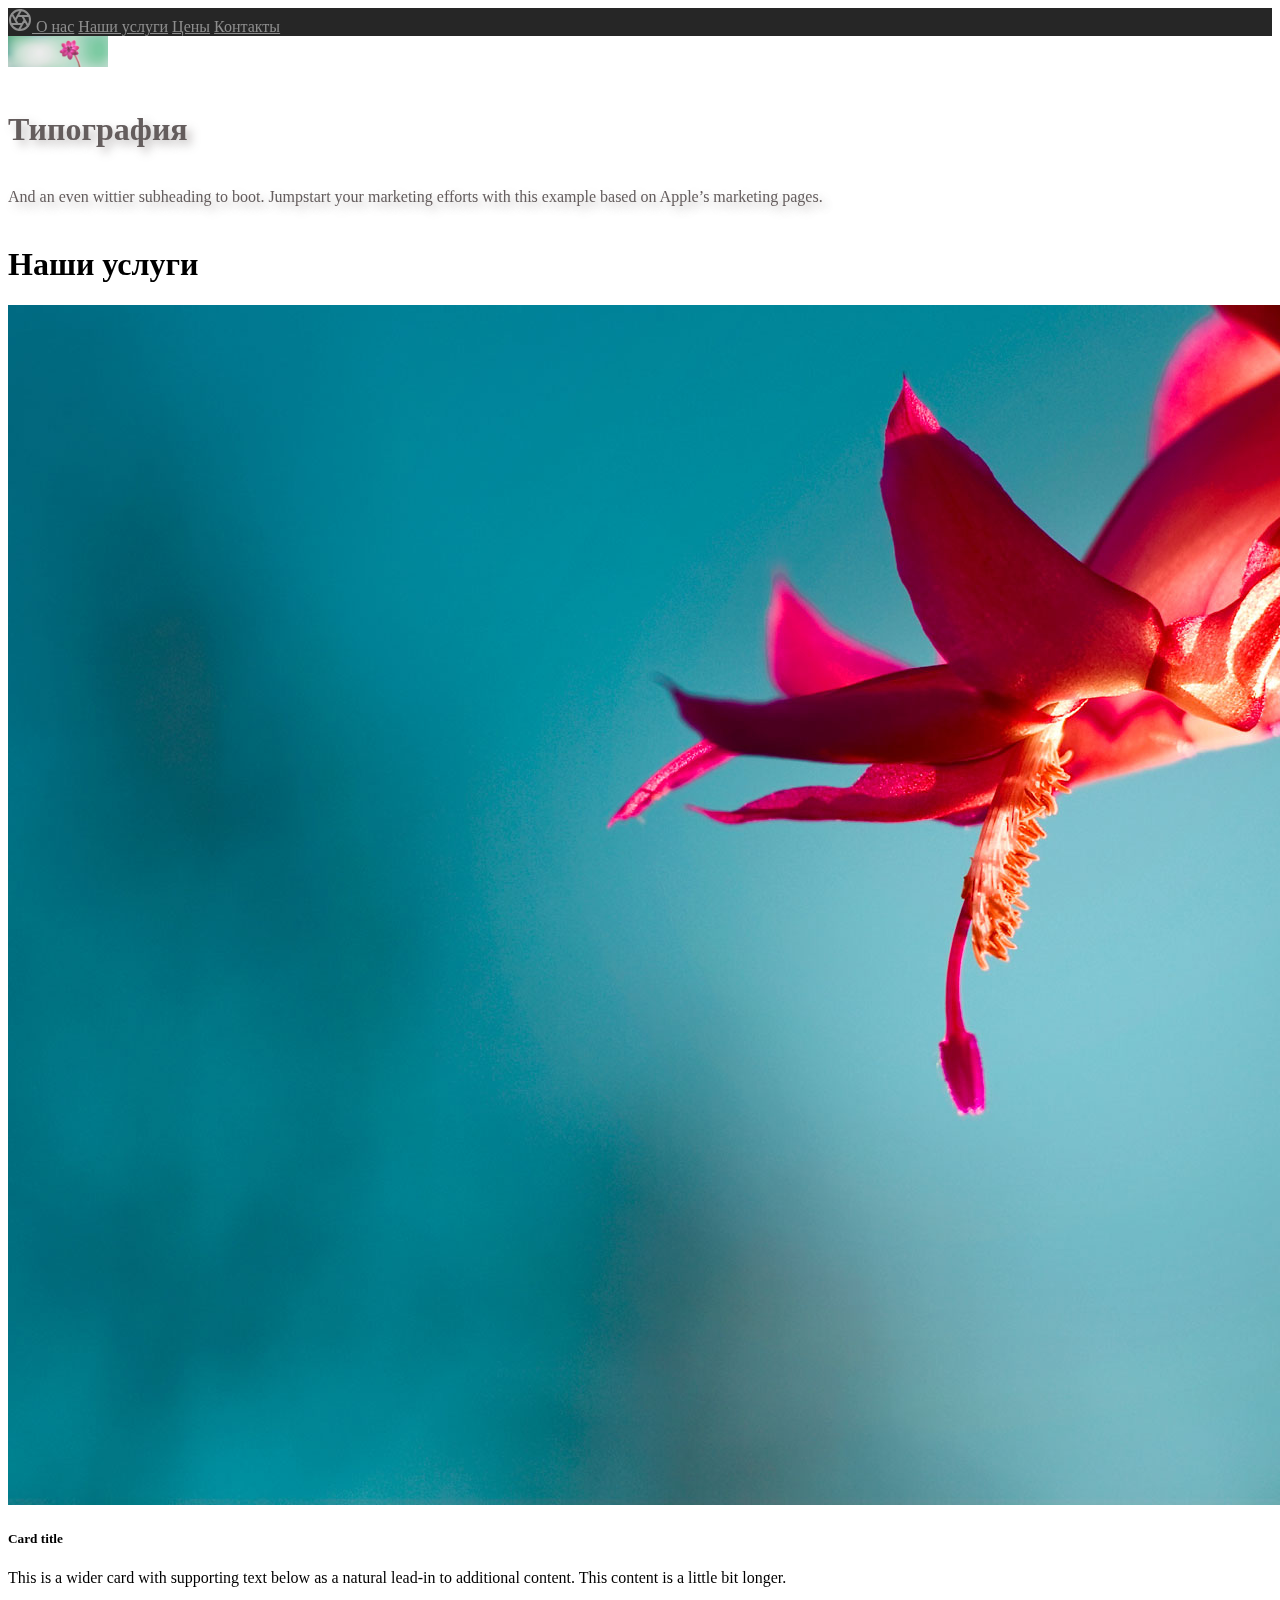
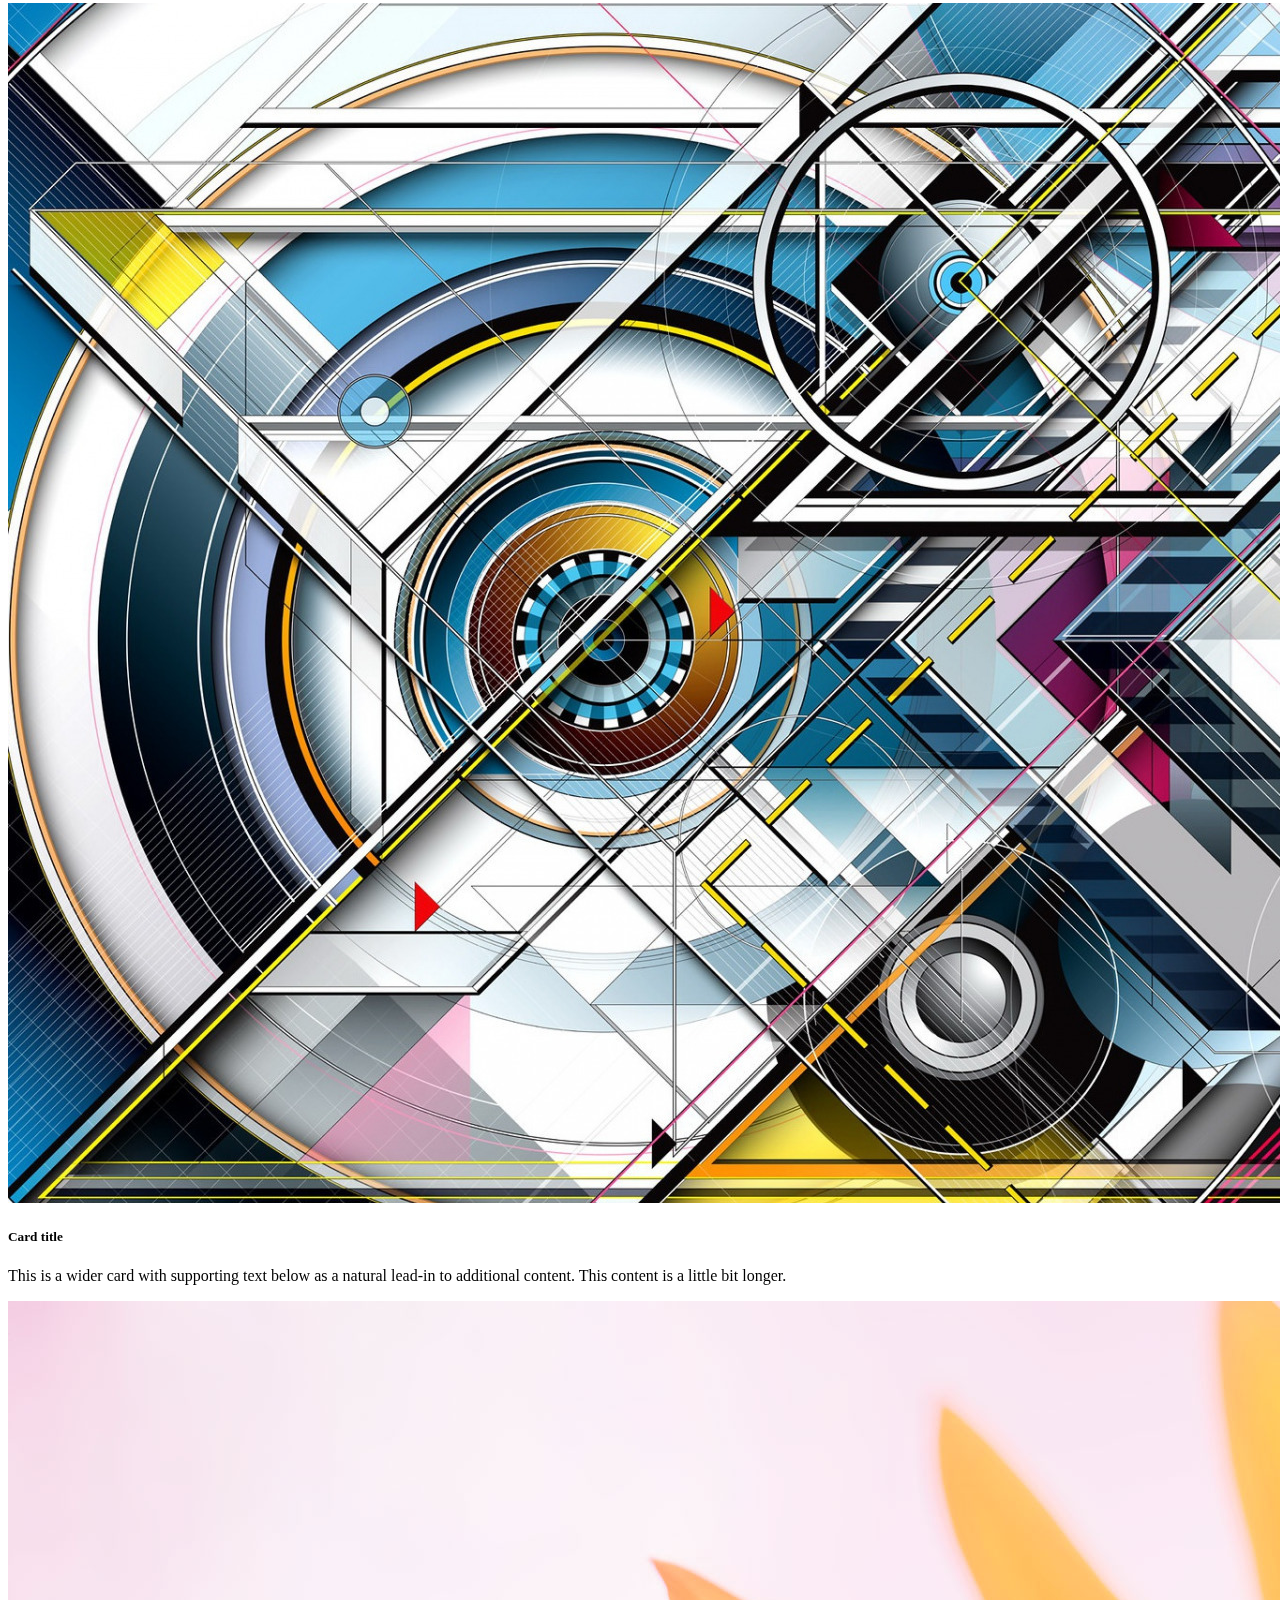
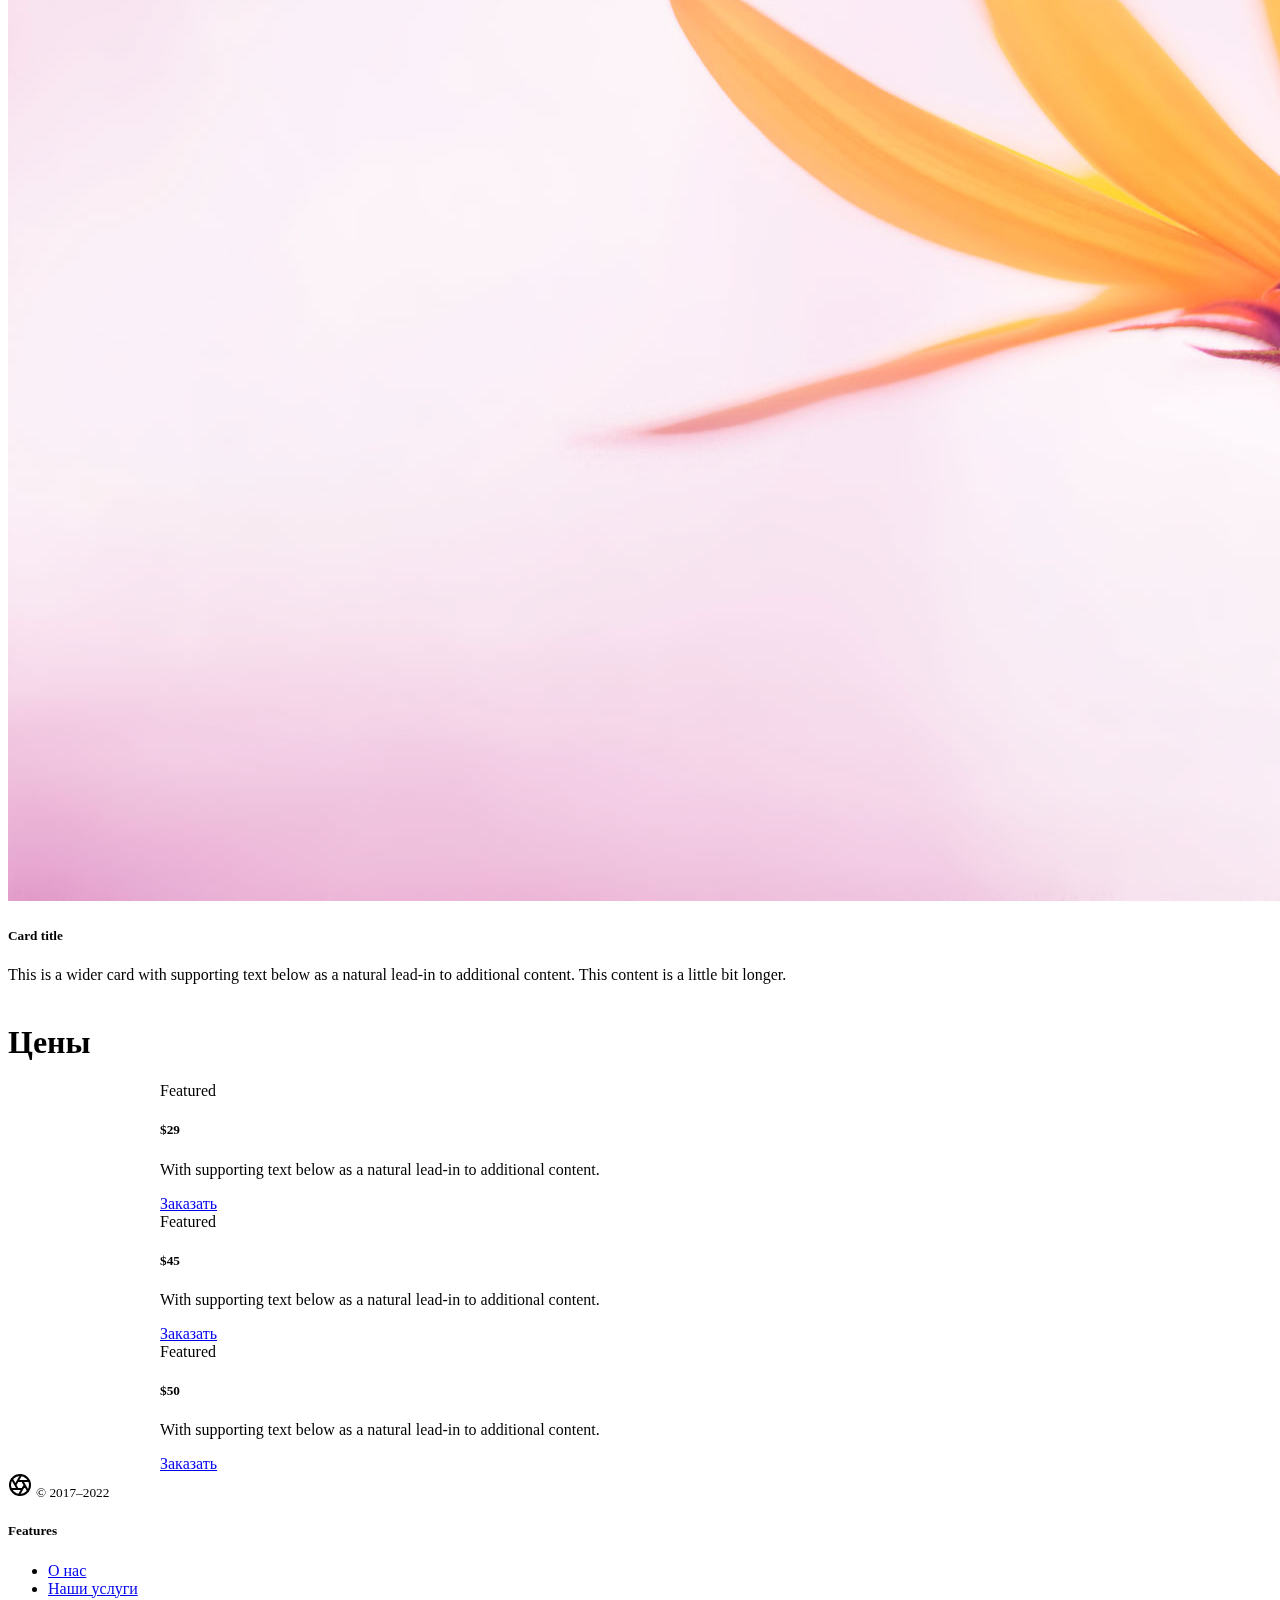
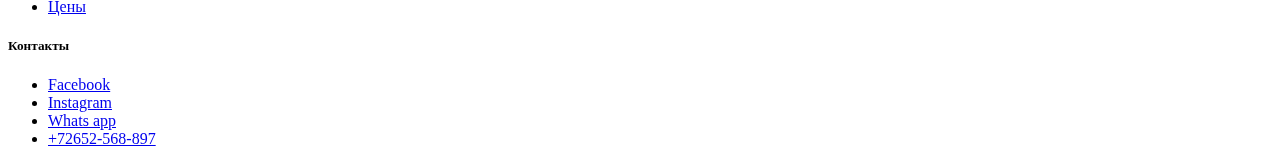
==== index.html @ 30055eaf "2" ====
<!doctype html>
<html lang="en">
  <head>
    <meta charset="utf-8">
    <meta name="viewport" content="width=device-width, initial-scale=1">
    <meta name="description" content="">
    <meta name="author" content="Mark Otto, Jacob Thornton, and Bootstrap contributors">
    <meta name="generator" content="Hugo 0.104.2">
    <title>Product example · Bootstrap v5.2</title>

    <link rel="canonical" href="https://getbootstrap.com/docs/5.2/examples/product/">
    <!-- CSS only -->
   <link href="https://cdn.jsdelivr.net/npm/bootstrap@5.2.2/dist/css/bootstrap.min.css" rel="stylesheet" integrity="sha384-Zenh87qX5JnK2Jl0vWa8Ck2rdkQ2Bzep5IDxbcnCeuOxjzrPF/et3URy9Bv1WTRi" crossorigin="anonymous">

    

    
  
     <link href="css/index.css" rel="stylesheet">

    <style>
      .bd-placeholder-img {
        font-size: 1.125rem;
        text-anchor: middle;
        -webkit-user-select: none;
        -moz-user-select: none;
        user-select: none;
      }

      @media (min-width: 768px) {
        .bd-placeholder-img-lg {
          font-size: 3.5rem;
        }
      }

      .b-example-divider {
        height: 3rem;
        background-color: rgba(0, 0, 0, .1);
        border: solid rgba(0, 0, 0, .15);
        border-width: 1px 0;
        box-shadow: inset 0 .5em 1.5em rgba(0, 0, 0, .1), inset 0 .125em .5em rgba(0, 0, 0, .15);
      }

      .b-example-vr {
        flex-shrink: 0;
        width: 1.5rem;
        height: 100vh;
      }

      .bi {
        vertical-align: -.125em;
        fill: currentColor;
      }

      .nav-scroller {
        position: relative;
        z-index: 2;
        height: 2.75rem;
        overflow-y: hidden;
      }

      .nav-scroller .nav {
        display: flex;
        flex-wrap: nowrap;
        padding-bottom: 1rem;
        margin-top: -1px;
        overflow-x: auto;
        text-align: center;
        white-space: nowrap;
        -webkit-overflow-scrolling: touch;
      }
    </style>


  </head>
  <body>
    
<header class="site-header sticky-top py-1">
  <nav class="container d-flex flex-column flex-md-row justify-content-between">
    <a class="py-2" href="#" aria-label="Product">
      <svg xmlns="http://www.w3.org/2000/svg" width="24" height="24" fill="none" stroke="currentColor" stroke-linecap="round" stroke-linejoin="round" stroke-width="2" class="d-block mx-auto" role="img" viewBox="0 0 24 24"><title>Product</title><circle cx="12" cy="12" r="10"/><path d="M14.31 8l5.74 9.94M9.69 8h11.48M7.38 12l5.74-9.94M9.69 16L3.95 6.06M14.31 16H2.83m13.79-4l-5.74 9.94"/></svg>
    </a>
    <a class="py-2 d-none d-md-inline-block" href="#">О нас</a>
    <a class="py-2 d-none d-md-inline-block" href="#">Наши услуги</a>
    <a class="py-2 d-none d-md-inline-block" href="#">Цены</a>
    <a class="py-2 d-none d-md-inline-block" href="#">Контакты</a>
  </nav>
</header>


<main >

  <div class="card text-bg-dark">
    <img src="img-main/img9.jpg" class="card-img" width="100"  alt="...">
    <div class="card-img-overlay">
      <h1 class="text-center display-2 fw-normal">Типография</h1>
      <p class=" text-center lead fw-normal">And an even wittier subheading to boot. Jumpstart your marketing efforts with this example based on Apple’s marketing pages.</p>
      
    </div>
  </div>

  <div class="album py-5">
     <div class="pricing-header p-0 pb-md-1 mx-auto text-center">
       <h1 class="display-4 fw-normal">Наши услуги</h1>
      </div>
   </div>

    <div class="container">

      <div class="row row-cols-1 row-cols-sm-2 row-cols-md-3 g-3">
       
        <div class="col">
          <div class="card shadow-sm">
            <div class="card">
              <img src="img-main/img7.jpg" class="card-img-top" alt="...">
              <div class="card-body">
                <h5 class="card-title">Card title</h5>
                <p class="card-text">This is a wider card with supporting text below as a natural lead-in to additional content. This content is a little bit longer.</p>
               
              </div>
            </div>
          </div>
        </div>

        <div class="col">
          <div class="card shadow-sm">
            <div class="card">
              <img src="img-main/img10.jpg" class="card-img-top" alt="...">
              <div class="card-body">
                <h5 class="card-title">Card title</h5>
                <p class="card-text">This is a wider card with supporting text below as a natural lead-in to additional content. This content is a little bit longer.</p>
              </div>
            </div>
          </div>
        </div>

        <div class="col">
          <div class="card shadow-sm">
            <div class="card">
              <img src="img-main/img8.jpg" class="card-img-top" alt="...">
              <div class="card-body">
                <h5 class="card-title">Card title</h5>
                <p class="card-text">This is a wider card with supporting text below as a natural lead-in to additional content. This content is a little bit longer.</p>
           
              </div>
            </div>
          </div>
        </div>
      </div>
    </div>

    <div class="pricing-header p-0 pb-md-5 mx-auto text-center">
      <h1 class="display-4 fw-normal">Цены</h1>
    </div>
  
  <div class="pricing">
     <div class="row row-cols-1 row-cols-sm-2 row-cols-md-3 g-3">
       
        <div class="col">
          <div class="card shadow-sm">

            <div class="card">
              <div class="card-header">
                Featured
              </div>
              <div class="card-body">
                <h5 class="card-title">$29</h5>
                <p class="card-text">With supporting text below as a natural lead-in to additional content.</p>
                <a href="#" class="btn btn-primary">Заказать</a>
              </div>
            </div>

          </div>
        </div>

        <div class="col">
          <div class="card shadow-sm">

            <div class="card">
              <div class="card-header">
                Featured
              </div>
              <div class="card-body">
                <h5 class="card-title">$45</h5>
                <p class="card-text">With supporting text below as a natural lead-in to additional content.</p>
                <a href="#" class="btn btn-primary">Заказать</a>
              </div>
            </div>
          </div>
        </div>

        <div class="col">
          <div class="card shadow-sm">
           <div class="card">
              <div class="card-header">
                Featured
              </div>
              <div class="card-body">
                <h5 class="card-title">$50</h5>
                <p class="card-text">With supporting text below as a natural lead-in to additional content.</p>
                <a href="#" class="btn btn-primary">Заказать</a>
              </div>
            </div>
          </div>
        </div>
    
    
    
    
    
    
    
    
    
      </div>
    </div>

  </div>

 
</main>
<footer class="container py-5 ">
  <div class="row">
    <div class="col-12 col-md">
      <svg xmlns="http://www.w3.org/2000/svg" width="24" height="24" fill="none" stroke="currentColor" stroke-linecap="round" stroke-linejoin="round" stroke-width="2" class="d-block mb-2" role="img" viewBox="0 0 24 24"><title>Product</title><circle cx="12" cy="12" r="10"/><path d="M14.31 8l5.74 9.94M9.69 8h11.48M7.38 12l5.74-9.94M9.69 16L3.95 6.06M14.31 16H2.83m13.79-4l-5.74 9.94"/></svg>
      <small class="d-block mb-3 text-muted">&copy; 2017–2022</small>
    </div>
    <div class="col-6 col-md">
      <h5>Features</h5>
      <ul class="list-unstyled text-small">
        <li><a class="link-secondary" href="#">О нас</a></li>
        <li><a class="link-secondary" href="#">Наши услуги</a></li>
        <li><a class="link-secondary" href="#">Цены</a></li>
       
        
    </div>
    <div class="col-6 col-md">
      <h5>Контакты</h5>
      <ul class="list-unstyled text-small">
        <li><a class="link-secondary" href="#">Facebook</a></li>
        <li><a class="link-secondary" href="#">Instagram</a></li>
        <li><a class="link-secondary" href="#">Whats app</a></li>
        <li><a class="link-secondary" href="#">+72652-568-897</a></li>
      </ul>
    </div>
    
   
  </div>
</footer>


    <script src="../assets/dist/js/bootstrap.bundle.min.js"></script>

      
  </body>
</html>
---- css/index.css ----
.container {
  max-width: 960px;
}

.pricing {
  max-width: 960px;
  margin: 0 auto;
}


/*
 * Custom translucent site header
 */

.site-header {
  background-color: rgba(0, 0, 0, .85);
  -webkit-backdrop-filter: saturate(180%) blur(20px);
  backdrop-filter: saturate(180%) blur(20px);
}
.site-header a {
  color: #8e8e8e;
  transition: color .15s ease-in-out;
}
.site-header a:hover {
  color: #fff;
  text-decoration: none;
}

.text-center {
  margin-top: 40px;
}

.card-img-overlay{
text-shadow: 5px 5px 10px rgba(100, 93, 93, 0.4);
color: #645d5d;
}


.flex-equal > * {
  flex: 1;
}
@media (min-width: 768px) {
  .flex-md-equal > * {
    flex: 1;
  }

}
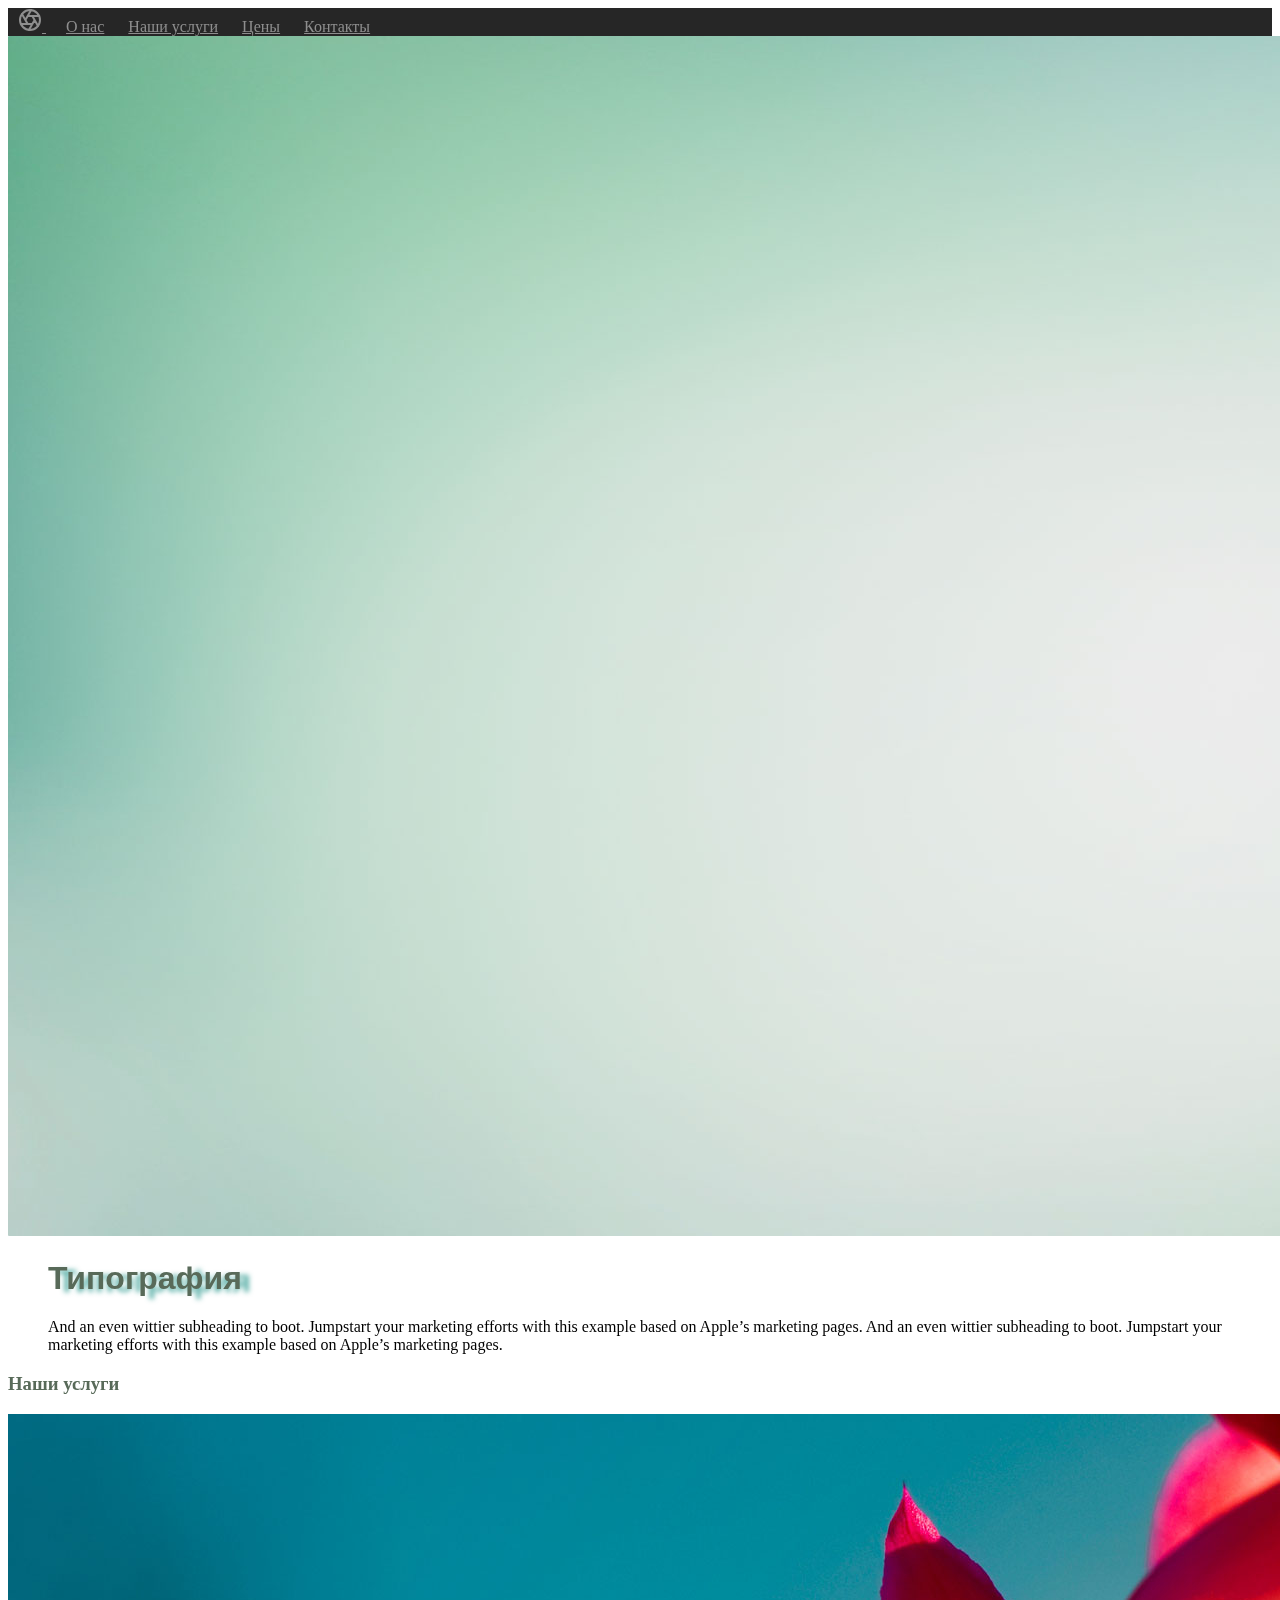
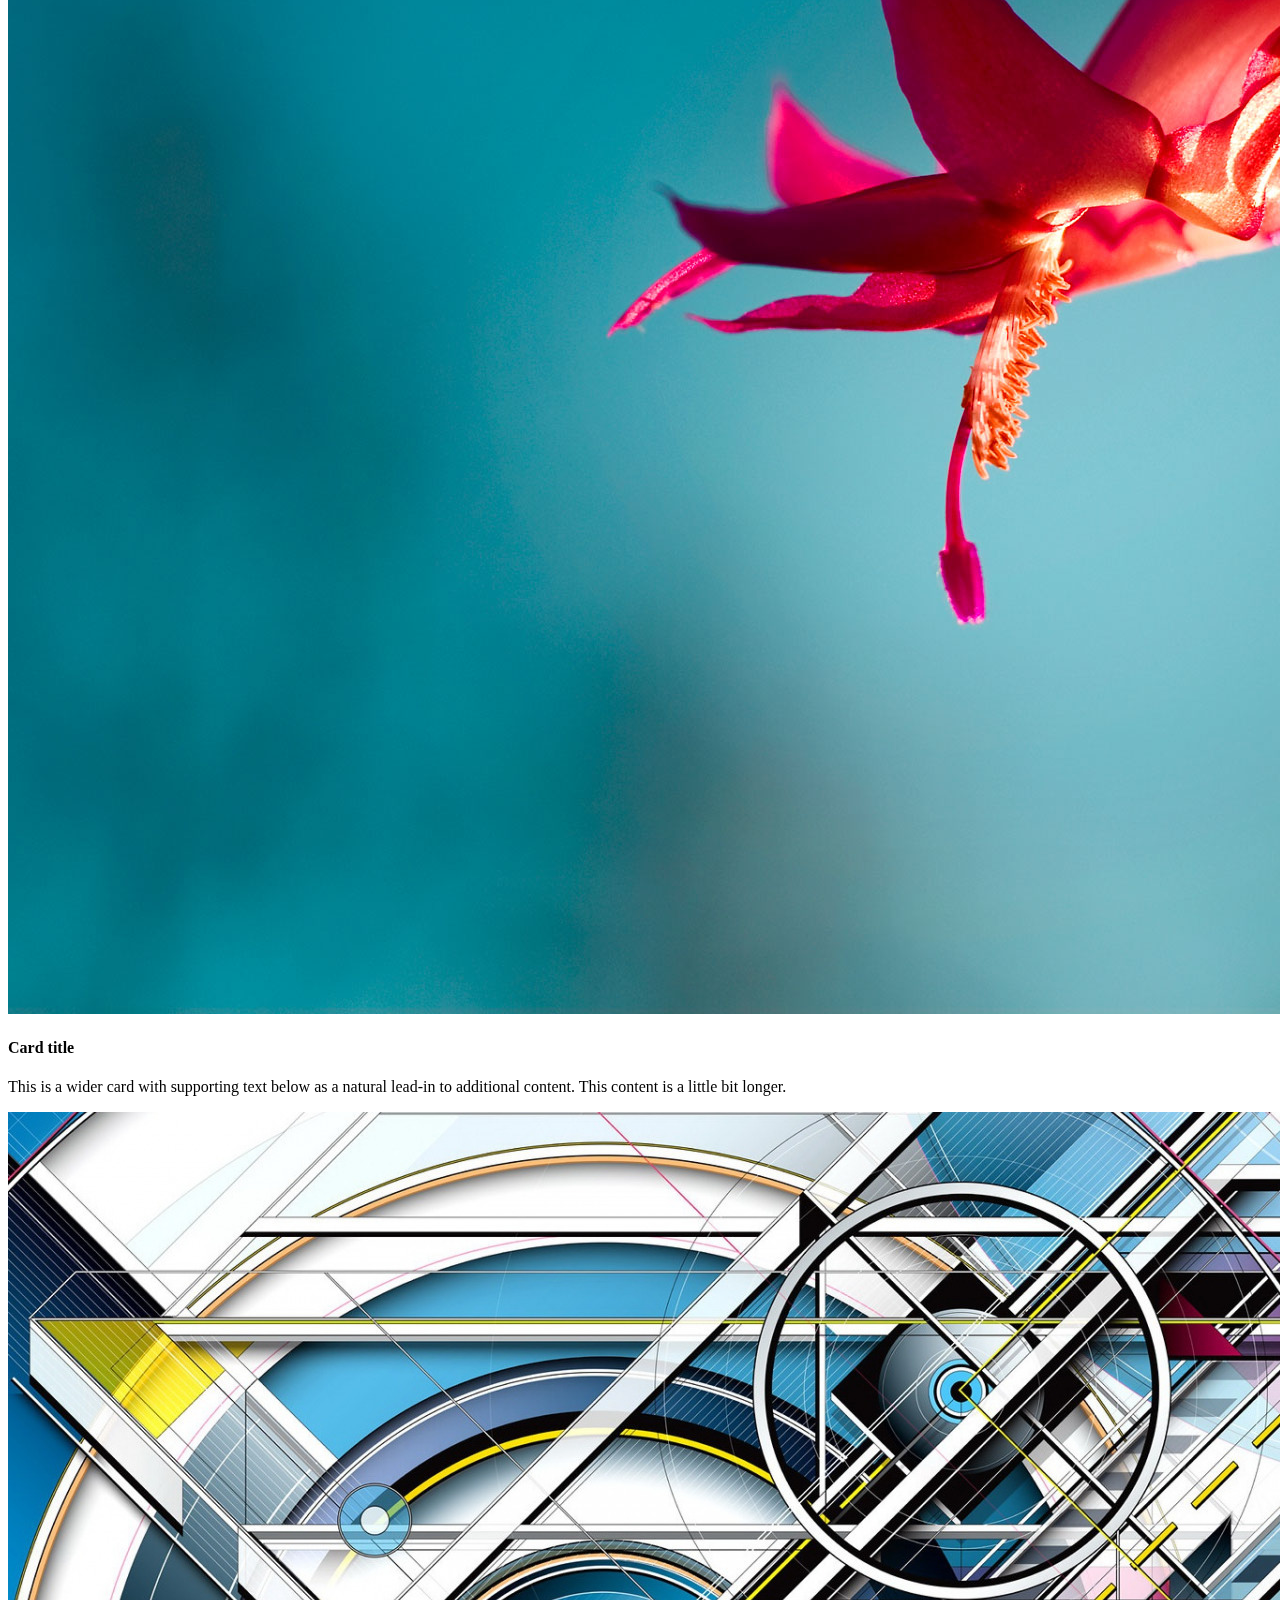
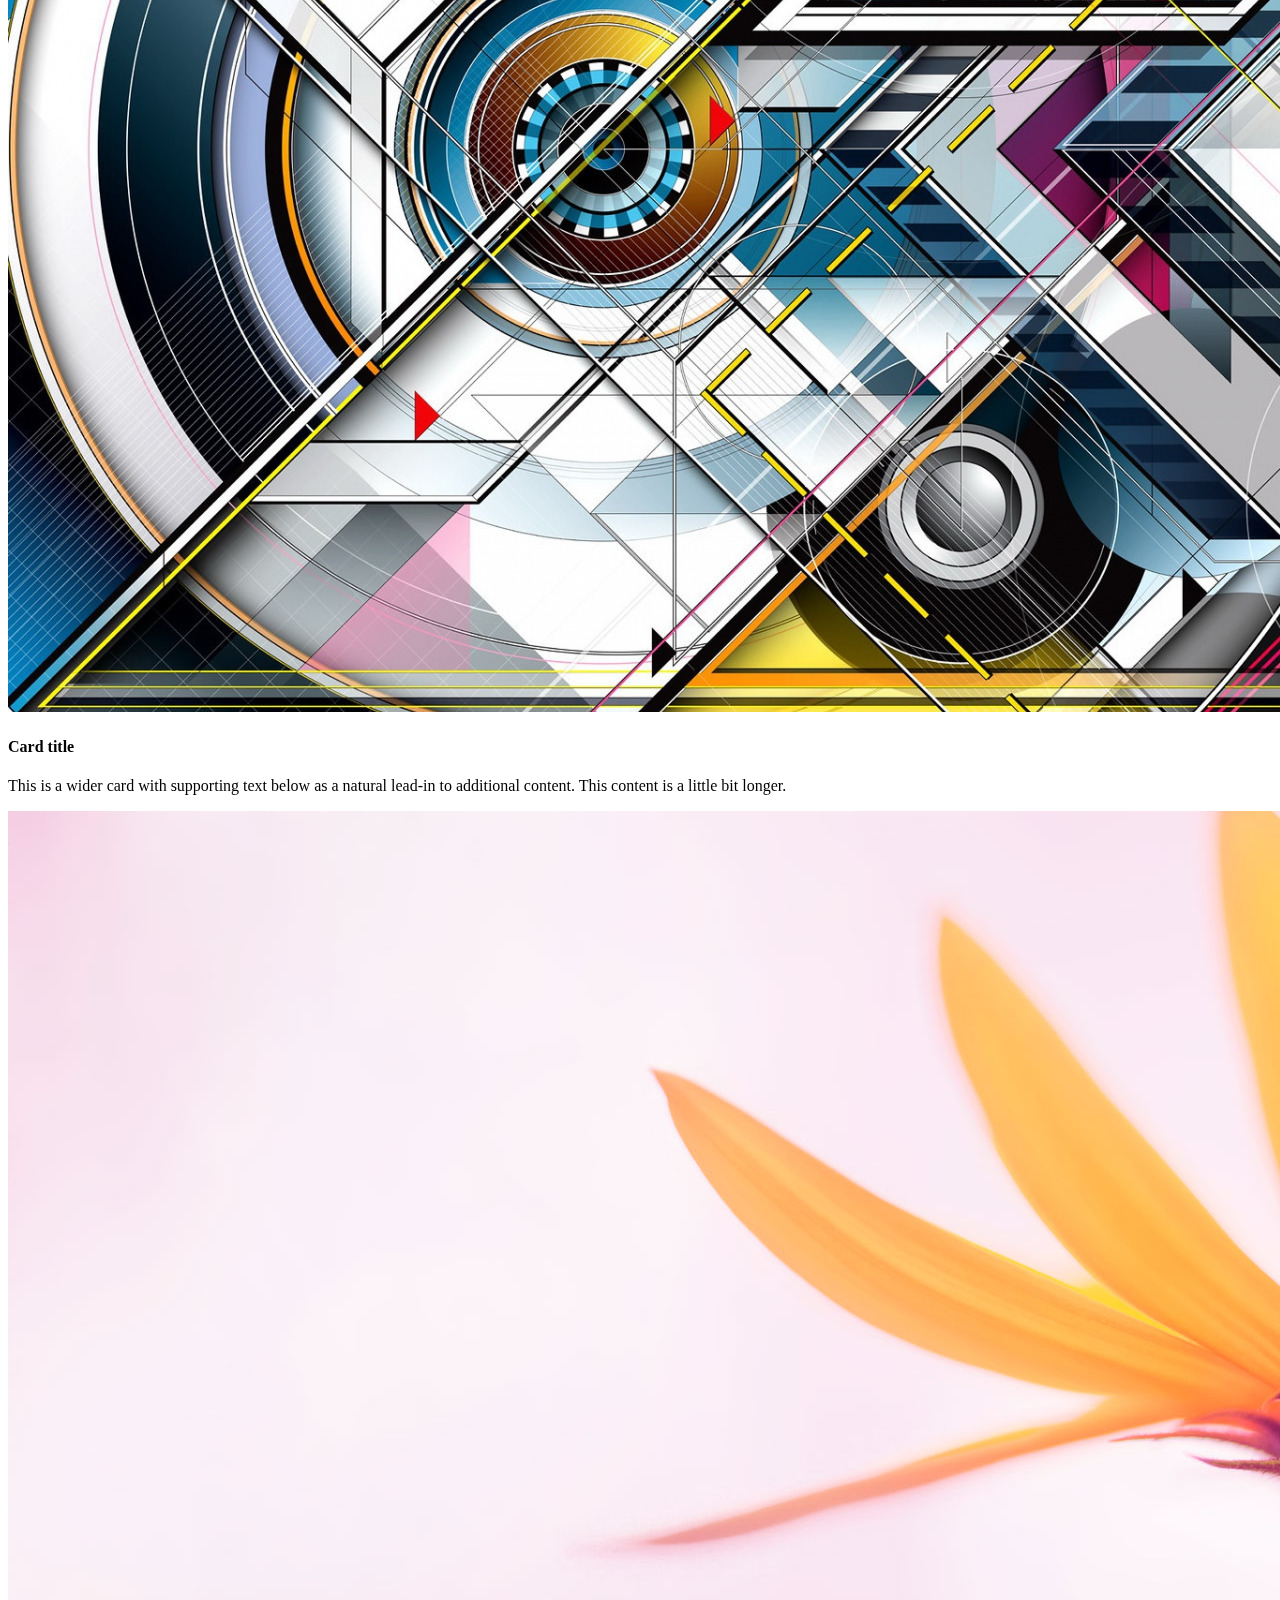
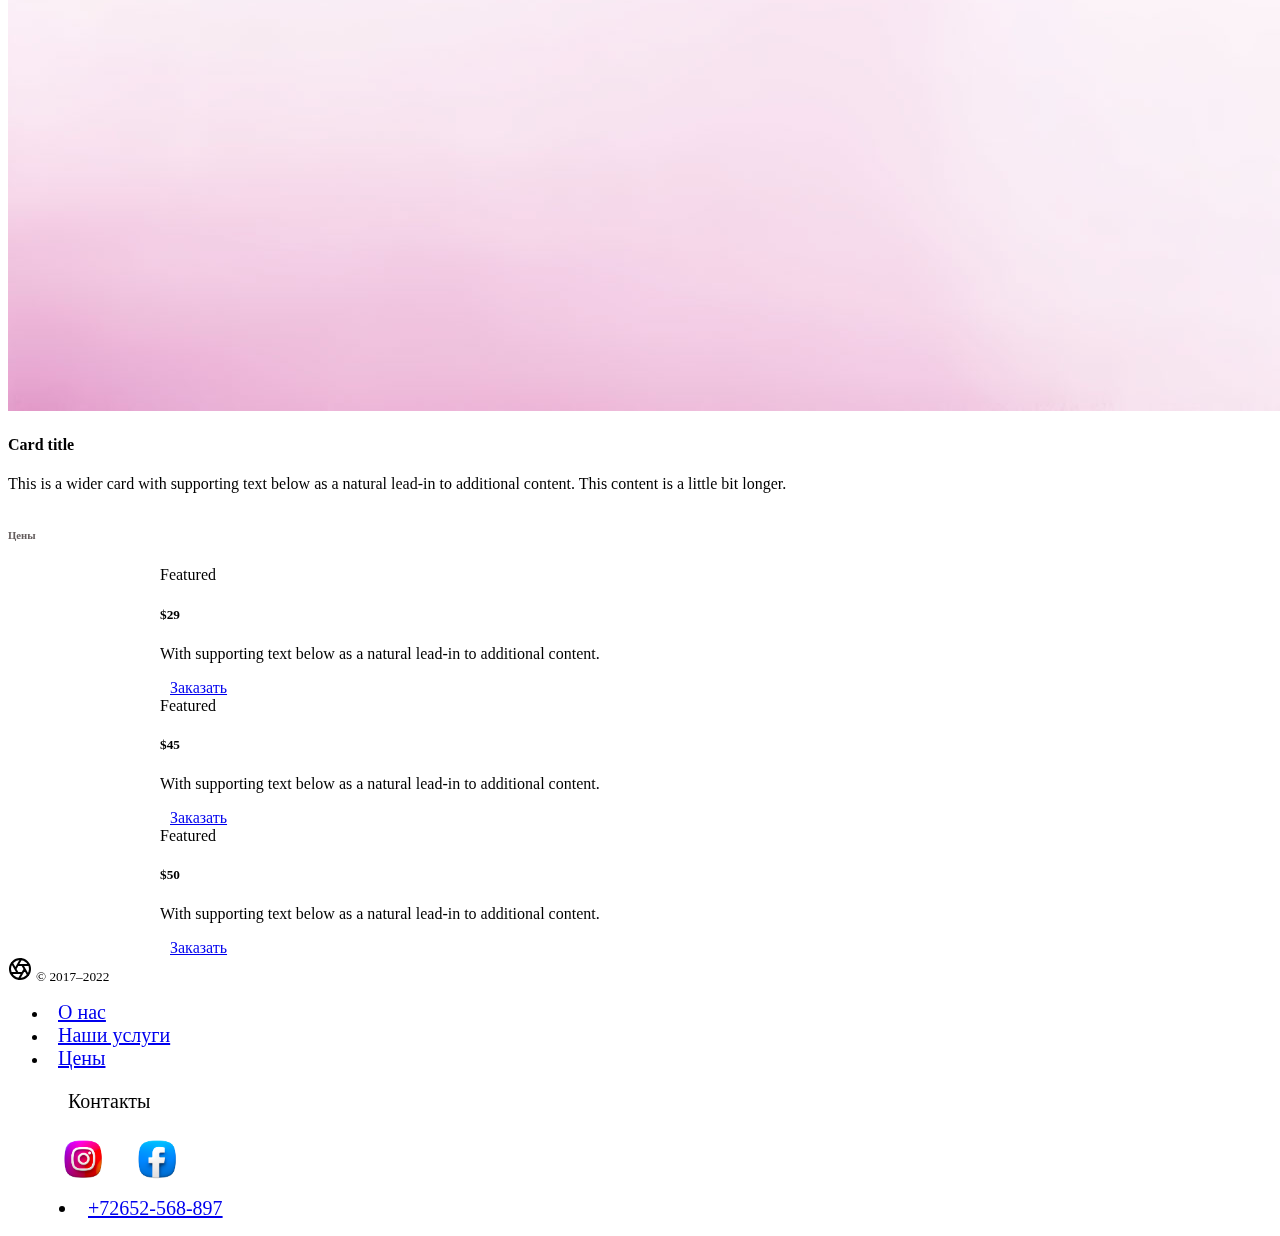
==== commit 66683faf: "Исправлена шапка добавлены иконки" ====
--- a/index.html
+++ b/index.html
@@ -8,74 +8,23 @@
     <meta name="generator" content="Hugo 0.104.2">
     <title>Product example · Bootstrap v5.2</title>
 
+    <link rel="preconnect" href="https://fonts.googleapis.com">
+    <link rel="preconnect" href="https://fonts.gstatic.com" crossorigin>
+    <link href="https://fonts.googleapis.com/css2?family=Parisienne&family=Poppins:wght@200&display=swap" rel="stylesheet">
+
     <link rel="canonical" href="https://getbootstrap.com/docs/5.2/examples/product/">
     <!-- CSS only -->
    <link href="https://cdn.jsdelivr.net/npm/bootstrap@5.2.2/dist/css/bootstrap.min.css" rel="stylesheet" integrity="sha384-Zenh87qX5JnK2Jl0vWa8Ck2rdkQ2Bzep5IDxbcnCeuOxjzrPF/et3URy9Bv1WTRi" crossorigin="anonymous">
 
-    
-
-    
-  
      <link href="css/index.css" rel="stylesheet">
-
-    <style>
-      .bd-placeholder-img {
-        font-size: 1.125rem;
-        text-anchor: middle;
-        -webkit-user-select: none;
-        -moz-user-select: none;
-        user-select: none;
-      }
-
-      @media (min-width: 768px) {
-        .bd-placeholder-img-lg {
-          font-size: 3.5rem;
-        }
-      }
-
-      .b-example-divider {
-        height: 3rem;
-        background-color: rgba(0, 0, 0, .1);
-        border: solid rgba(0, 0, 0, .15);
-        border-width: 1px 0;
-        box-shadow: inset 0 .5em 1.5em rgba(0, 0, 0, .1), inset 0 .125em .5em rgba(0, 0, 0, .15);
-      }
-
-      .b-example-vr {
-        flex-shrink: 0;
-        width: 1.5rem;
-        height: 100vh;
-      }
-
-      .bi {
-        vertical-align: -.125em;
-        fill: currentColor;
-      }
-
-      .nav-scroller {
-        position: relative;
-        z-index: 2;
-        height: 2.75rem;
-        overflow-y: hidden;
-      }
-
-      .nav-scroller .nav {
-        display: flex;
-        flex-wrap: nowrap;
-        padding-bottom: 1rem;
-        margin-top: -1px;
-        overflow-x: auto;
-        text-align: center;
-        white-space: nowrap;
-        -webkit-overflow-scrolling: touch;
-      }
-    </style>
+    
+   <script src="https://kit.fontawesome.com/61f7a2836f.js" crossorigin="anonymous"></script>
 
 
   </head>
   <body>
     
-<header class="site-header sticky-top py-1">
+ <header class="site-header sticky-top py-1">
   <nav class="container d-flex flex-column flex-md-row justify-content-between">
     <a class="py-2" href="#" aria-label="Product">
       <svg xmlns="http://www.w3.org/2000/svg" width="24" height="24" fill="none" stroke="currentColor" stroke-linecap="round" stroke-linejoin="round" stroke-width="2" class="d-block mx-auto" role="img" viewBox="0 0 24 24"><title>Product</title><circle cx="12" cy="12" r="10"/><path d="M14.31 8l5.74 9.94M9.69 8h11.48M7.38 12l5.74-9.94M9.69 16L3.95 6.06M14.31 16H2.83m13.79-4l-5.74 9.94"/></svg>
@@ -85,23 +34,25 @@
     <a class="py-2 d-none d-md-inline-block" href="#">Цены</a>
     <a class="py-2 d-none d-md-inline-block" href="#">Контакты</a>
   </nav>
-</header>
-
-
-<main >
-
-  <div class="card text-bg-dark">
-    <img src="img-main/img9.jpg" class="card-img" width="100"  alt="...">
-    <div class="card-img-overlay">
-      <h1 class="text-center display-2 fw-normal">Типография</h1>
-      <p class=" text-center lead fw-normal">And an even wittier subheading to boot. Jumpstart your marketing efforts with this example based on Apple’s marketing pages.</p>
+ </header>
+
+
+ <main >
+
+
+ <img src="img-main/img9.jpg" class="img-fluid" alt="...">
+  <blockquote class="blockquote text-center">
+    <h1 class="display-1">Типография</h1>
+  <p class="mb-0">And an even wittier subheading to boot. Jumpstart your marketing efforts with this example based on Apple’s marketing pages.
+         And an even wittier subheading to boot. Jumpstart your marketing efforts with this example based on Apple’s marketing pages.</p>
+  
+</blockquote>
       
-    </div>
-  </div>
+    
 
   <div class="album py-5">
      <div class="pricing-header p-0 pb-md-1 mx-auto text-center">
-       <h1 class="display-4 fw-normal">Наши услуги</h1>
+       <h3 class="display-4 fw-normal">Наши услуги</h3>
       </div>
    </div>
 
@@ -114,7 +65,7 @@
             <div class="card">
               <img src="img-main/img7.jpg" class="card-img-top" alt="...">
               <div class="card-body">
-                <h5 class="card-title">Card title</h5>
+                <h4 class="card-title">Card title</h4>
                 <p class="card-text">This is a wider card with supporting text below as a natural lead-in to additional content. This content is a little bit longer.</p>
                
               </div>
@@ -127,7 +78,7 @@
             <div class="card">
               <img src="img-main/img10.jpg" class="card-img-top" alt="...">
               <div class="card-body">
-                <h5 class="card-title">Card title</h5>
+                <h4 class="card-title">Card title</h4>
                 <p class="card-text">This is a wider card with supporting text below as a natural lead-in to additional content. This content is a little bit longer.</p>
               </div>
             </div>
@@ -139,7 +90,7 @@
             <div class="card">
               <img src="img-main/img8.jpg" class="card-img-top" alt="...">
               <div class="card-body">
-                <h5 class="card-title">Card title</h5>
+                <h4 class="card-title">Card title</h4>
                 <p class="card-text">This is a wider card with supporting text below as a natural lead-in to additional content. This content is a little bit longer.</p>
            
               </div>
@@ -150,7 +101,7 @@
     </div>
 
     <div class="pricing-header p-0 pb-md-5 mx-auto text-center">
-      <h1 class="display-4 fw-normal">Цены</h1>
+      <h6 class="display-4 fw-normal">Цены</h6>
     </div>
   
   <div class="pricing">
@@ -218,15 +169,14 @@
   </div>
 
  
-</main>
-<footer class="container py-5 ">
+ </main>
+ <footer class="container py-5 ">
   <div class="row">
     <div class="col-12 col-md">
       <svg xmlns="http://www.w3.org/2000/svg" width="24" height="24" fill="none" stroke="currentColor" stroke-linecap="round" stroke-linejoin="round" stroke-width="2" class="d-block mb-2" role="img" viewBox="0 0 24 24"><title>Product</title><circle cx="12" cy="12" r="10"/><path d="M14.31 8l5.74 9.94M9.69 8h11.48M7.38 12l5.74-9.94M9.69 16L3.95 6.06M14.31 16H2.83m13.79-4l-5.74 9.94"/></svg>
       <small class="d-block mb-3 text-muted">&copy; 2017–2022</small>
     </div>
     <div class="col-6 col-md">
-      <h5>Features</h5>
       <ul class="list-unstyled text-small">
         <li><a class="link-secondary" href="#">О нас</a></li>
         <li><a class="link-secondary" href="#">Наши услуги</a></li>
@@ -235,18 +185,18 @@
         
     </div>
     <div class="col-6 col-md">
-      <h5>Контакты</h5>
+      <p class="contacts">Контакты</p>
       <ul class="list-unstyled text-small">
-        <li><a class="link-secondary" href="#">Facebook</a></li>
-        <li><a class="link-secondary" href="#">Instagram</a></li>
-        <li><a class="link-secondary" href="#">Whats app</a></li>
-        <li><a class="link-secondary" href="#">+72652-568-897</a></li>
+        <a  href="https://www.instagram.com/"><i class="instagram"><img src="img-main/icons/Instagram.png" alt="" width="50"></i></a>
+        <a  href="https://uk-ua.facebook.com/"><i class="instagram"><img src="img-main/icons/Facebook.png" alt="" width="50"></i></a>
+        <a  href="https://www.whatsapp.com/?lang=ru"><i class="instagram"><img src="img-main/icons/Whatsapp.png" alt="" width="50"></i></a>
+        <li class="phone"><a class="link-secondary" href="#">+72652-568-897</a></li>
       </ul>
     </div>
     
    
   </div>
-</footer>
+ </footer>
 
 
     <script src="../assets/dist/js/bootstrap.bundle.min.js"></script>
--- a/css/index.css
+++ b/css/index.css
@@ -1,16 +1,13 @@
+
 .container {
   max-width: 960px;
+
 }
 
 .pricing {
   max-width: 960px;
   margin: 0 auto;
 }
-
-
-/*
- * Custom translucent site header
- */
 
 .site-header {
   background-color: rgba(0, 0, 0, .85);
@@ -25,25 +22,69 @@
   color: #fff;
   text-decoration: none;
 }
+.img-fluid {
+  border-radius: 1px;
+}
+h1 {
+  margin-top: 20px;
+ text-shadow: 9px 3px 5px rgba(21, 143, 131, 0.7);
+  color: #586a59;
+  font-family:'Lucida Sans', 'Lucida Sans Regular', 'Lucida Grande', 'Lucida Sans Unicode', Geneva, Verdana, sans-serif
+ 
 
-.text-center {
-  margin-top: 40px;
+}
+ 
+h2{
+ margin-top: 120px;
+ margin-left: 150px;
+ text-align: justify;
+ width:80% ;
+ text-shadow: 5px 5px 10px rgba(100, 93, 93, 0.4);
+ color: #645d5d;
 }
 
-.card-img-overlay{
-text-shadow: 5px 5px 10px rgba(100, 93, 93, 0.4);
-color: #645d5d;
+h3{
+  color: #586a59;
+  
+}
+h6{
+  margin-top:36px;
+  color: #645d5d;
+}
+.contacts{
+ font-size: 20px;
+ margin-left: 60px;
+}
+
+a{
+ padding: 10px;
+}
+.phone{
+  font-size: 20px;
+ margin-left: 30px;
+ margin-top:10px;
+}
+.link-secondary{
+  font-size: 20px;
+  margin-top:20px;
+}
+.flex-equal > * {
+  flex: 1;
 }
 
 
-.flex-equal > * {
-  flex: 1;
-}
 @media (min-width: 768px) {
   .flex-md-equal > * {
     flex: 1;
   }
+  .bd-placeholder-img-lg {
+    font-size: 3.5rem;
+  }
+
+
+
 
 }
 
 
+
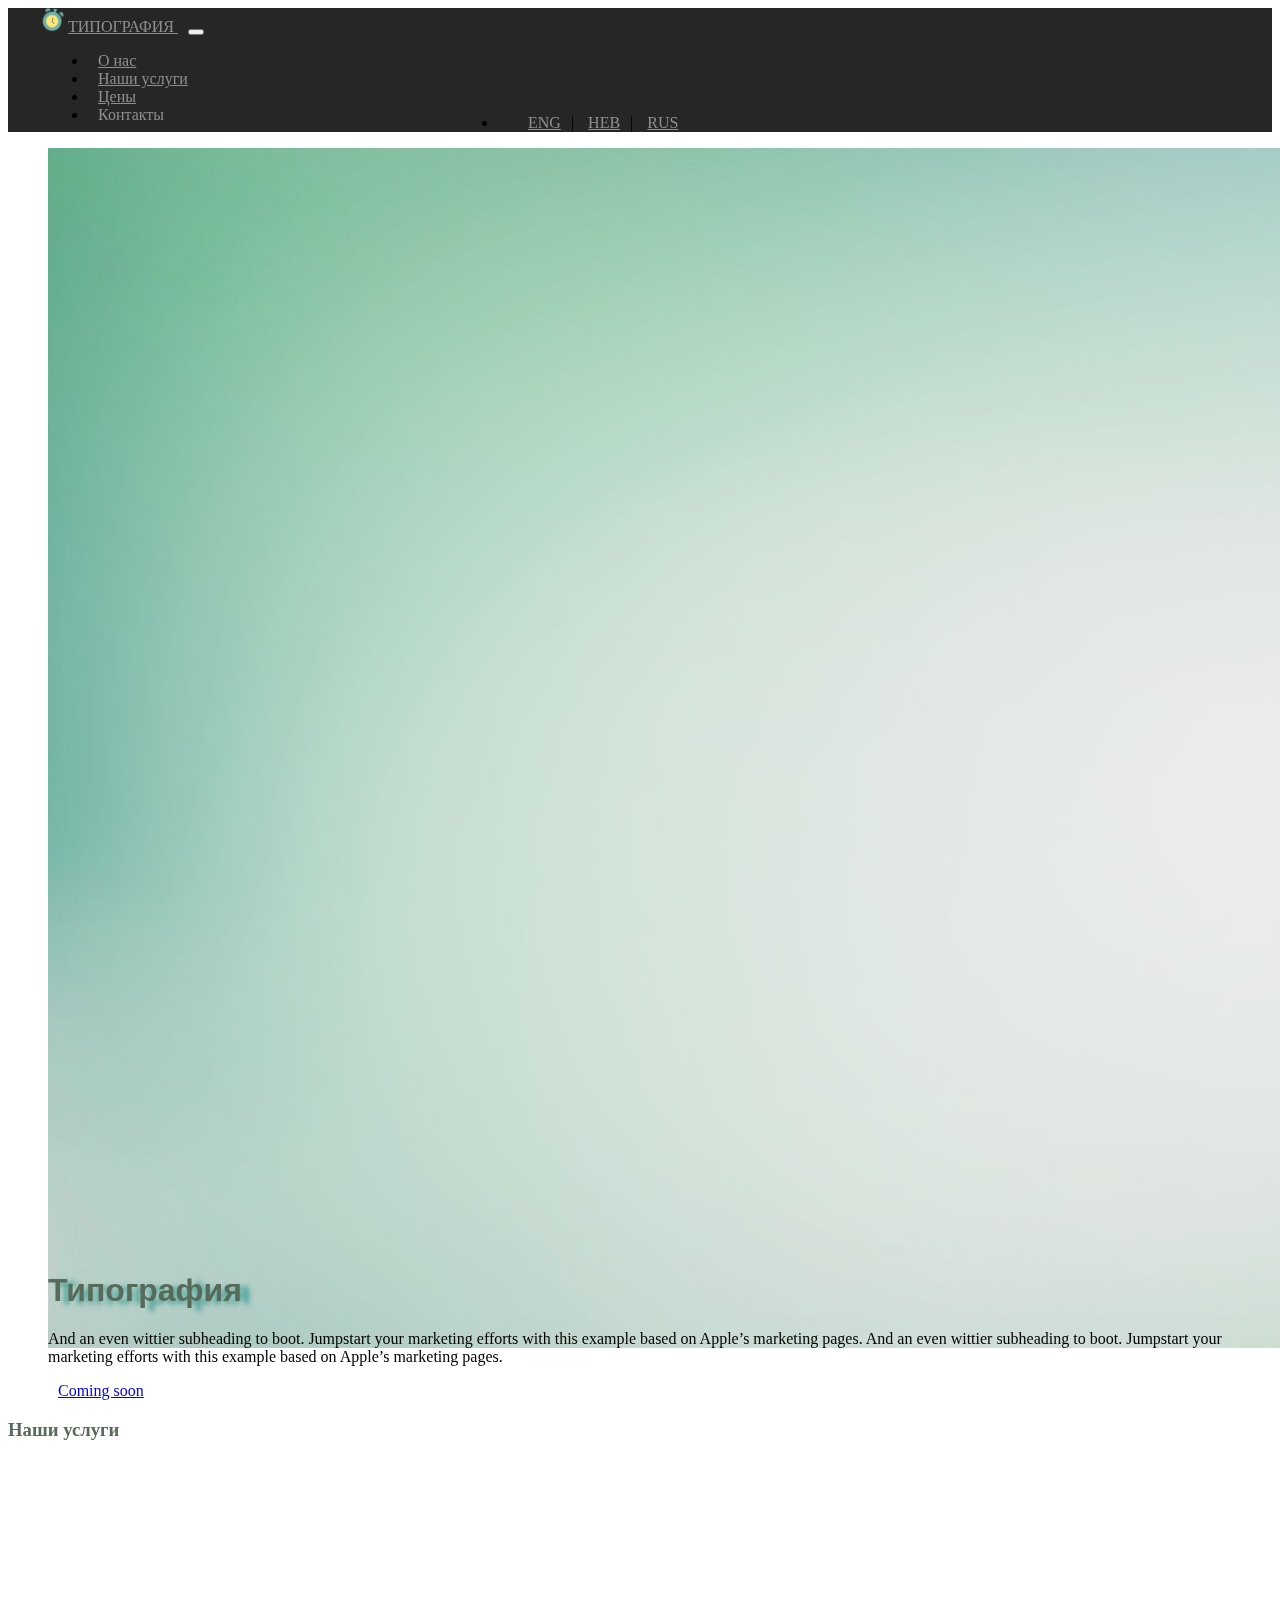
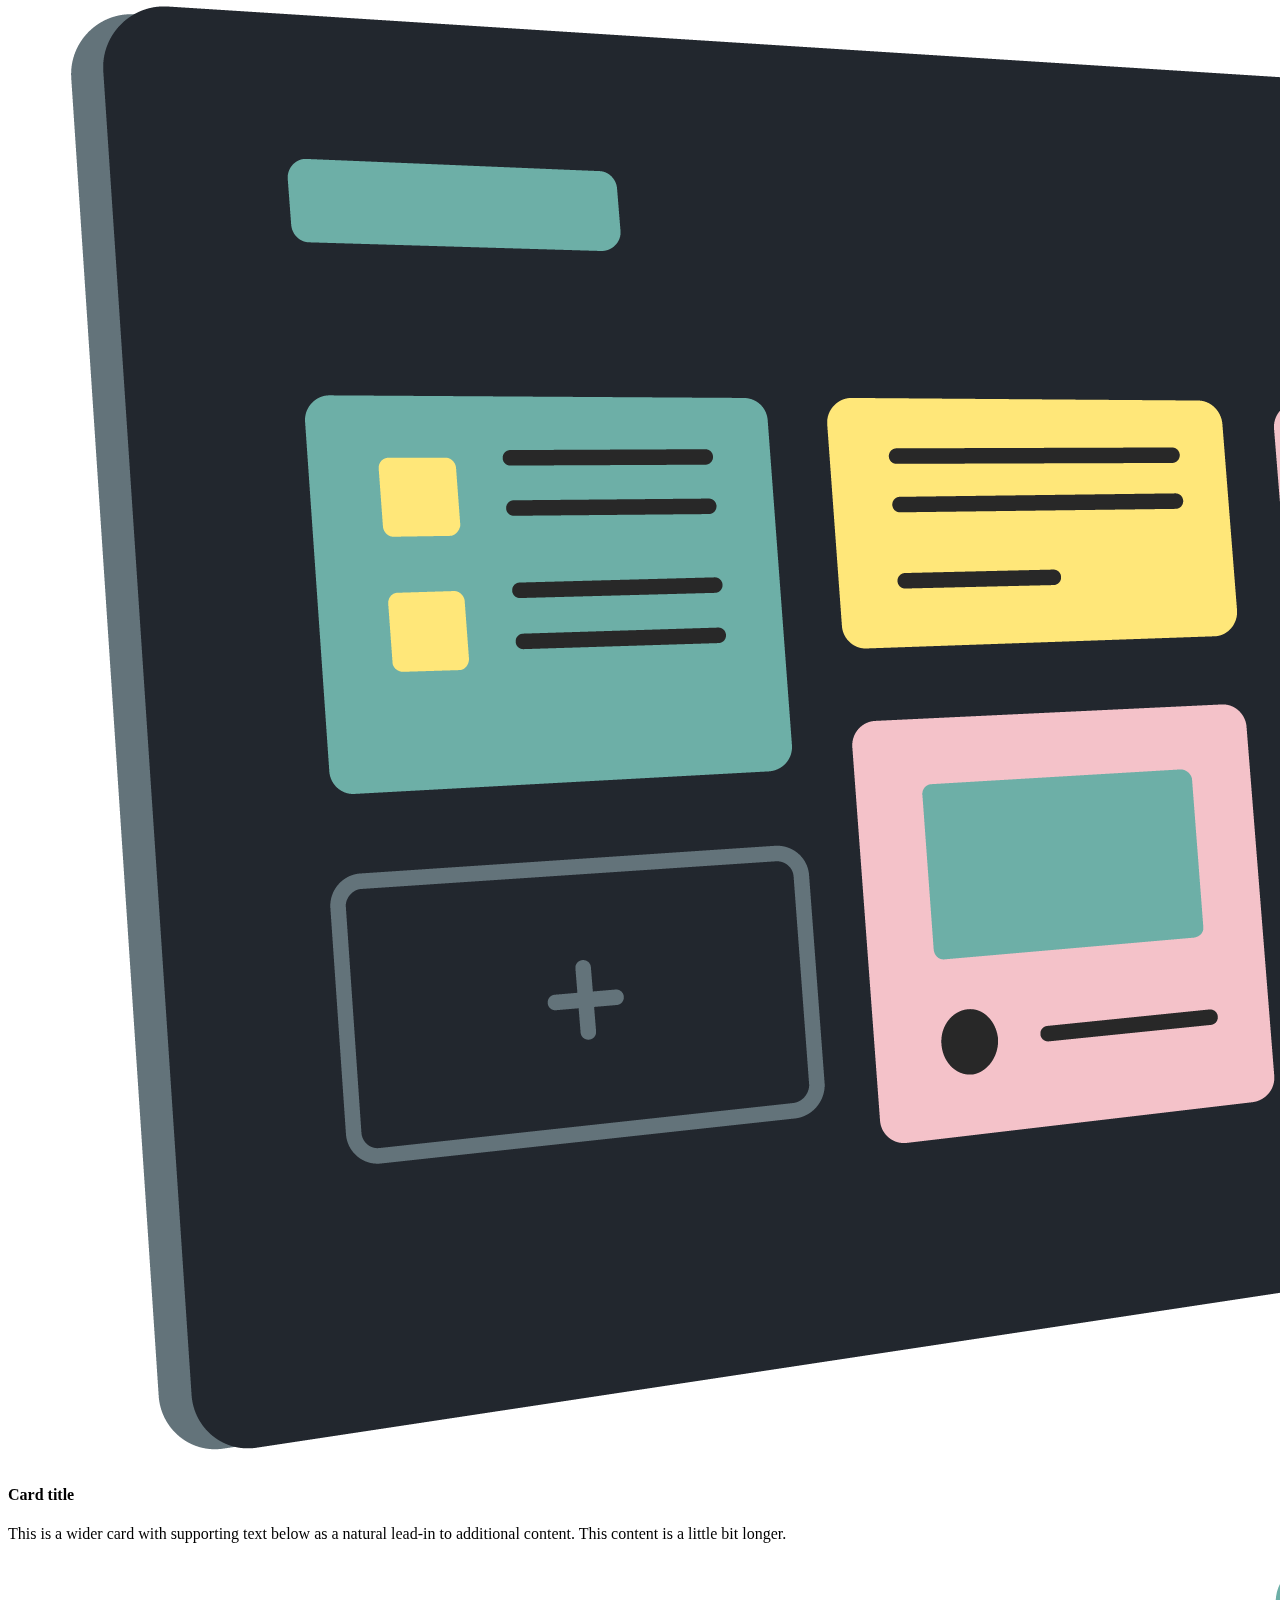
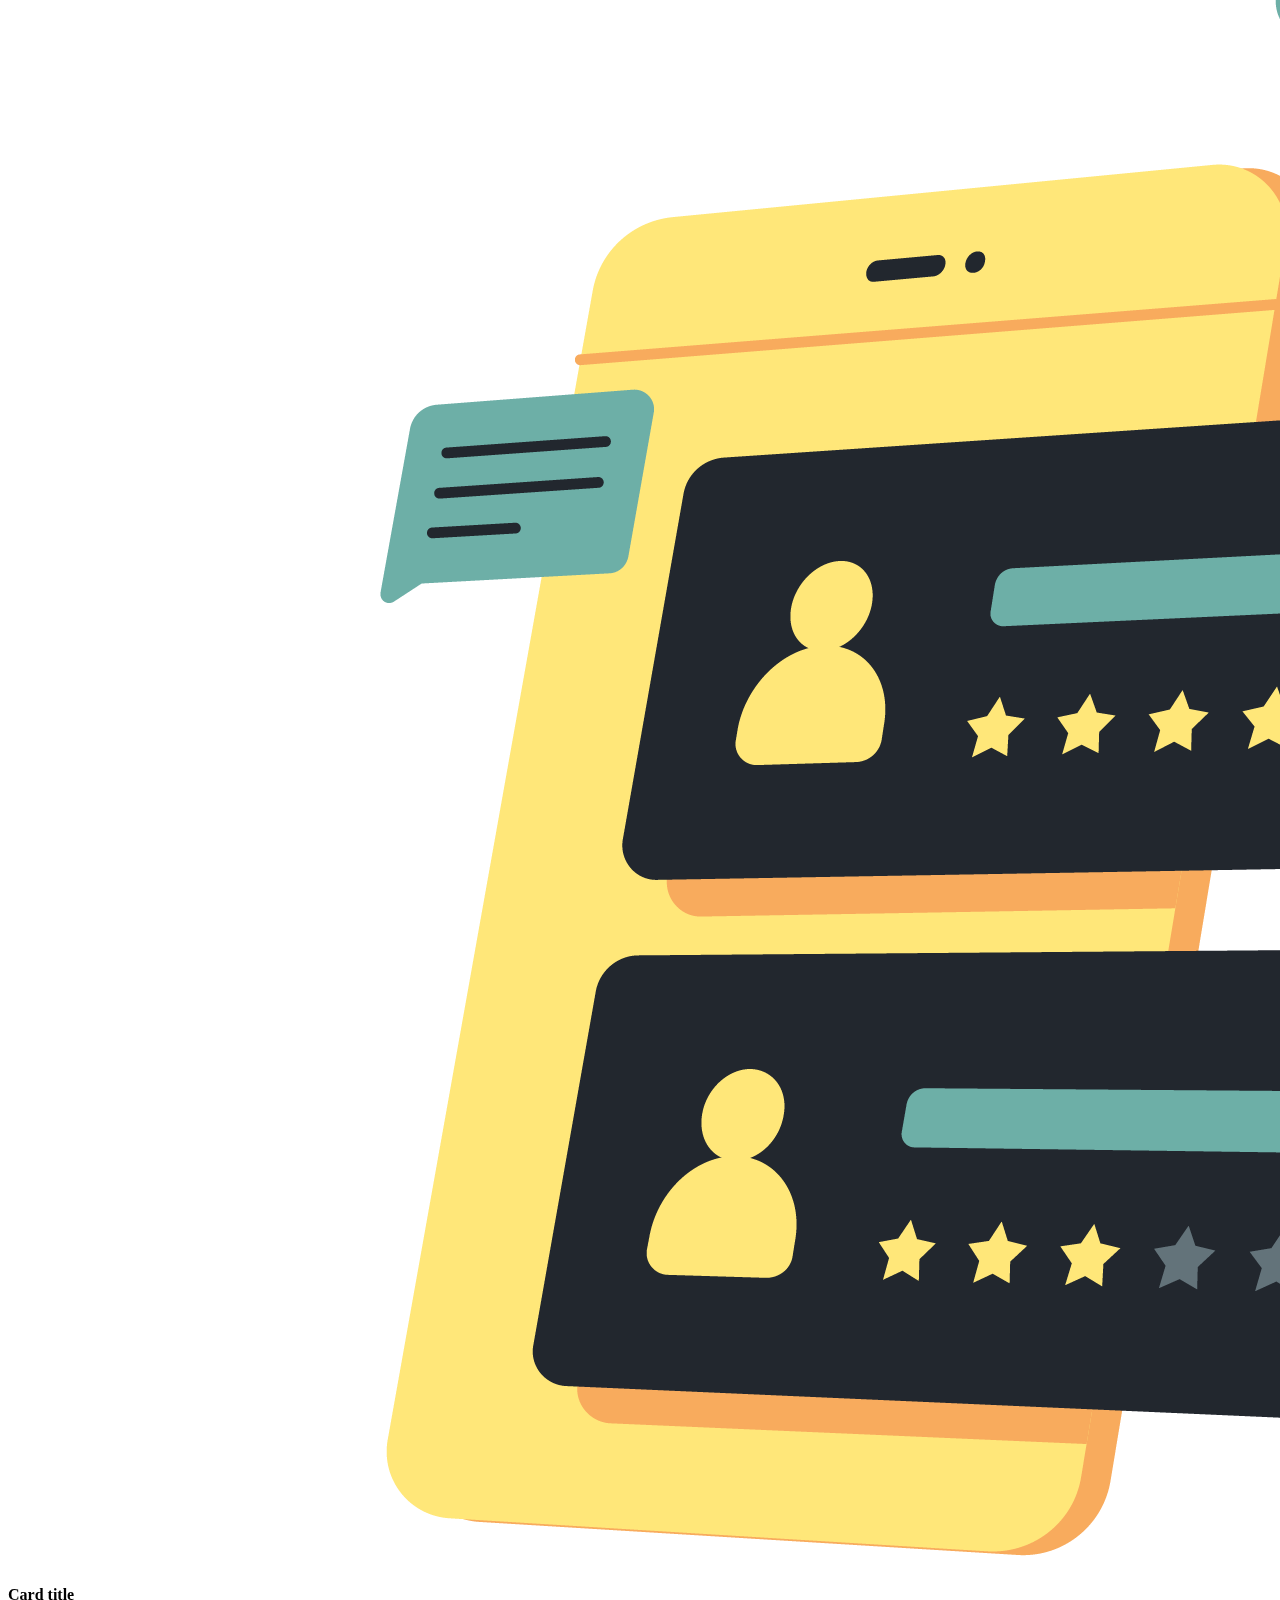
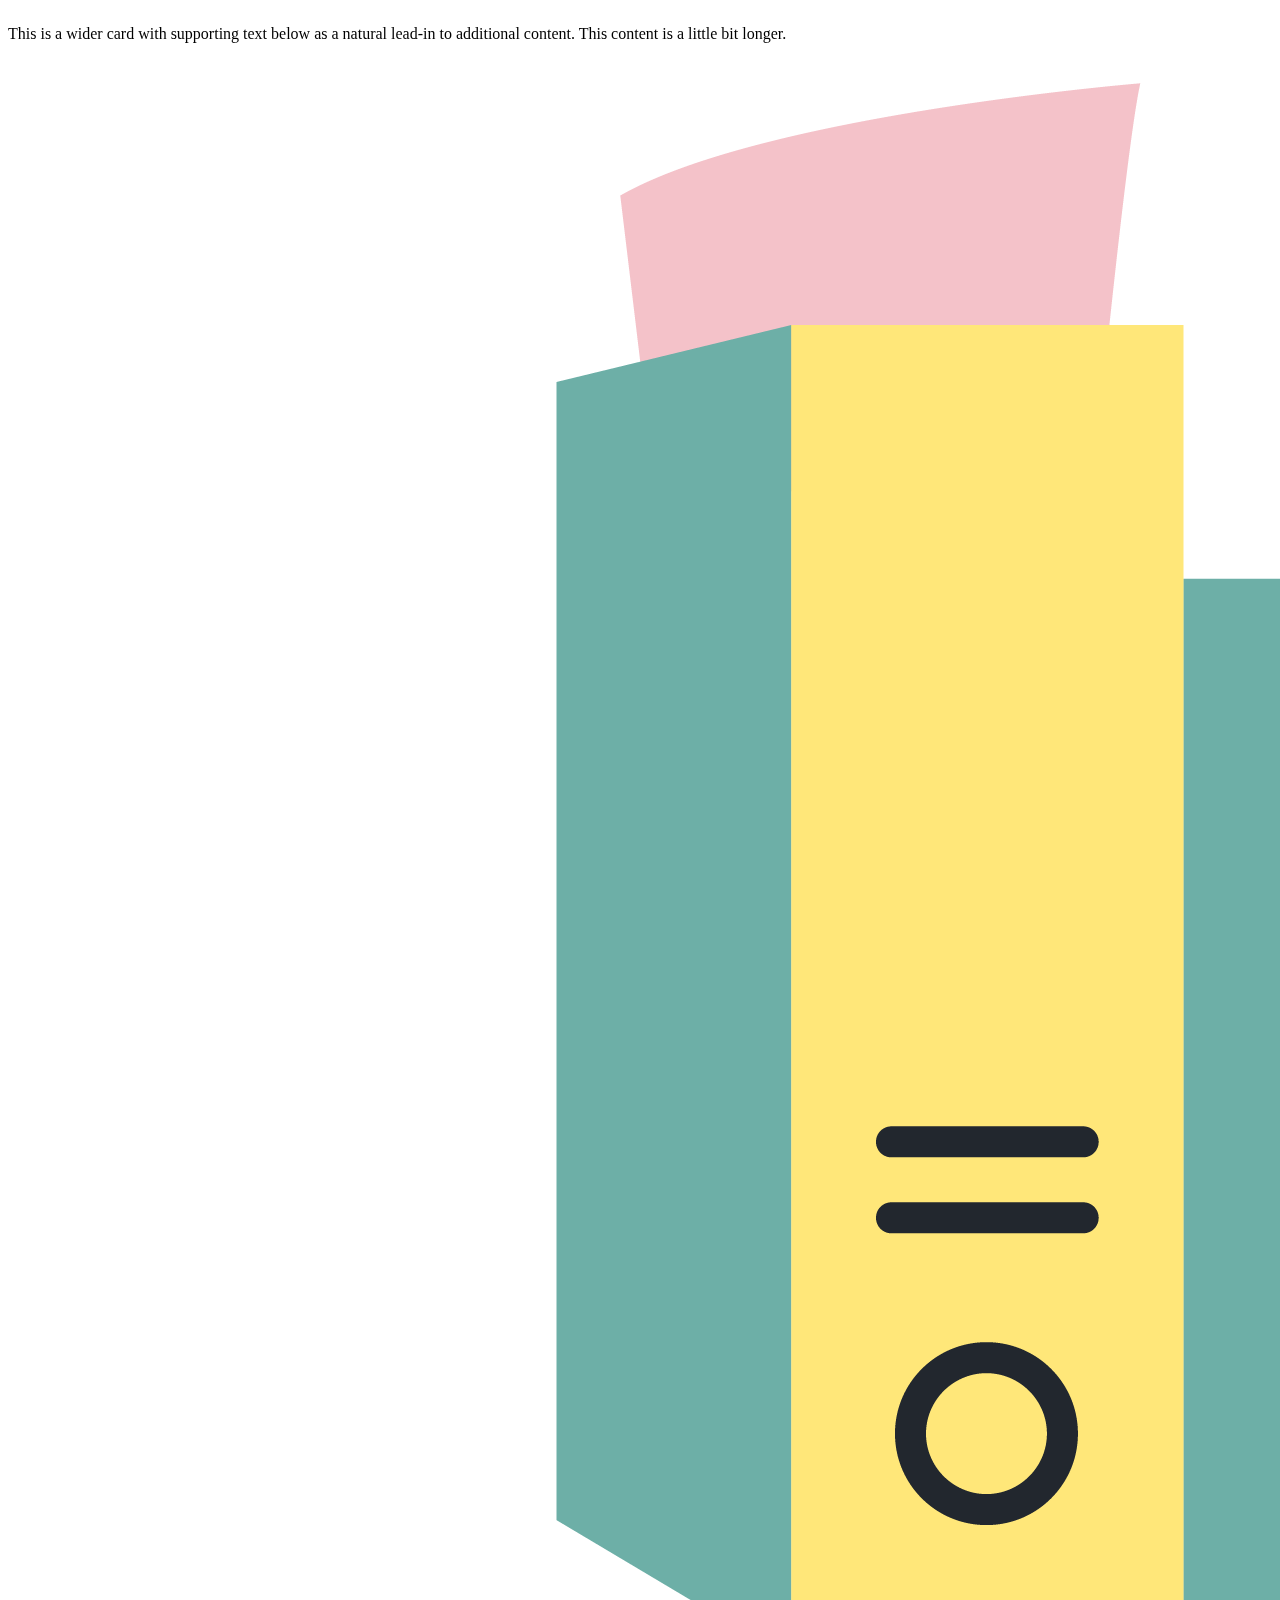
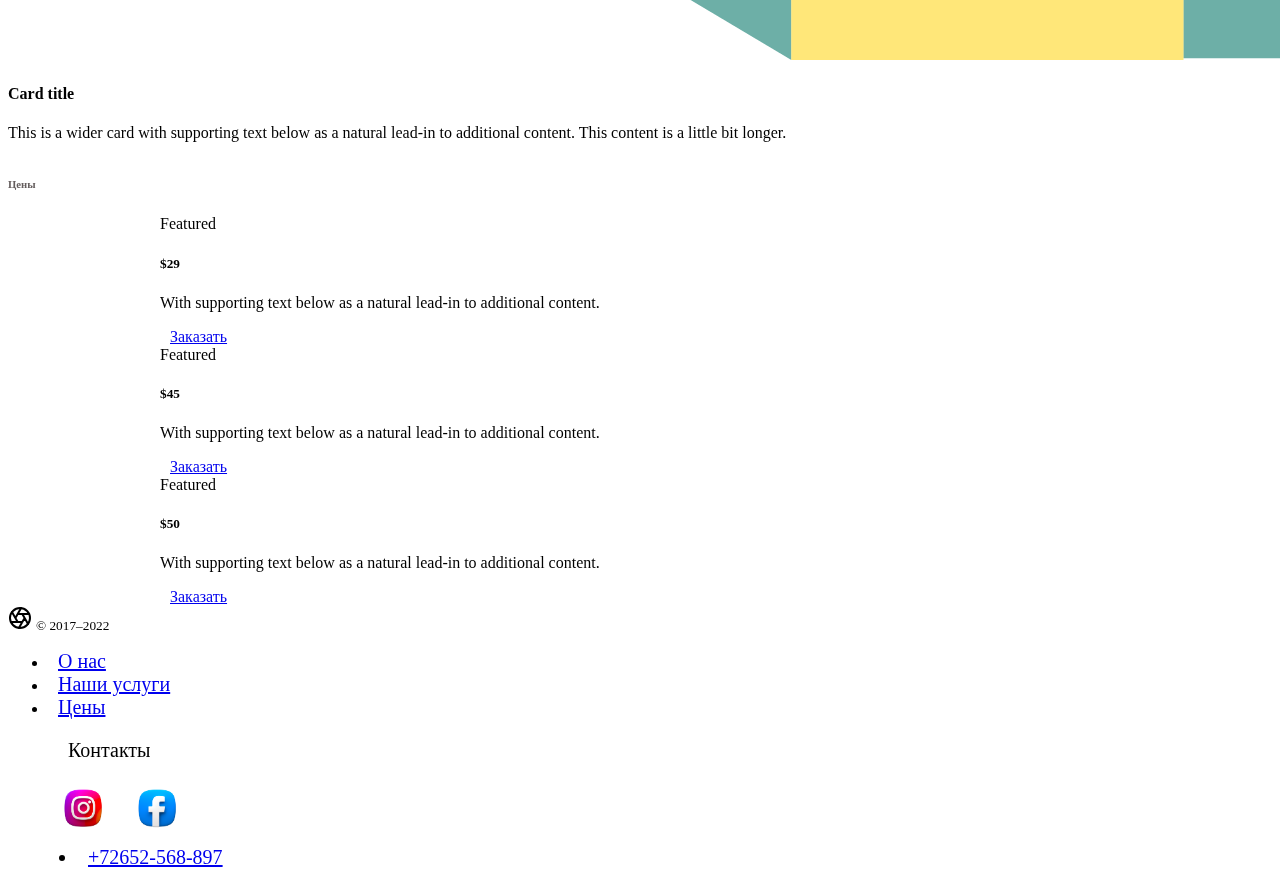
==== commit 4e64ca4c: "Добавлены языки в меню" ====
--- a/index.html
+++ b/index.html
@@ -24,32 +24,70 @@
   </head>
   <body>
     
- <header class="site-header sticky-top py-1">
-  <nav class="container d-flex flex-column flex-md-row justify-content-between">
-    <a class="py-2" href="#" aria-label="Product">
-      <svg xmlns="http://www.w3.org/2000/svg" width="24" height="24" fill="none" stroke="currentColor" stroke-linecap="round" stroke-linejoin="round" stroke-width="2" class="d-block mx-auto" role="img" viewBox="0 0 24 24"><title>Product</title><circle cx="12" cy="12" r="10"/><path d="M14.31 8l5.74 9.94M9.69 8h11.48M7.38 12l5.74-9.94M9.69 16L3.95 6.06M14.31 16H2.83m13.79-4l-5.74 9.94"/></svg>
+ <header class="site-header sticky-top ">
+
+  <nav class="navbar navbar-expand-lg bg-light">
+  <div class="container-fluid">
+     <a class="navbar-brand" href="#">
+      <img src="illustration/project management/DrawKit Vector Illustration Project Manager (14).png" alt="Bootstrap" width="30" height="24">ТИПОГРАФИЯ
     </a>
-    <a class="py-2 d-none d-md-inline-block" href="#">О нас</a>
-    <a class="py-2 d-none d-md-inline-block" href="#">Наши услуги</a>
-    <a class="py-2 d-none d-md-inline-block" href="#">Цены</a>
-    <a class="py-2 d-none d-md-inline-block" href="#">Контакты</a>
-  </nav>
+    <button class="navbar-toggler" type="button" data-bs-toggle="collapse" data-bs-target="#navbarSupportedContent" aria-controls="navbarSupportedContent" aria-expanded="false" aria-label="Toggle navigation">
+      <span class="navbar-toggler-icon"></span>
+    </button>
+    <div class="collapse navbar-collapse" id="navbarSupportedContent">
+      <ul class="navbar-nav me-auto mb-2 mb-lg-0">
+        <li class="nav-item">
+          <a class="nav-link active" aria-current="page" href="#">О нас</a>
+        </li>
+        <li class="nav-item">
+          <a class="nav-link" href="#">Наши услуги</a>
+        </li>
+        <li class="nav-item">
+          <a class="nav-link" href="#">Цены</a>
+        </li>
+         <li class="nav-item">
+          <a class="nav-link">Контакты</a>
+        </li>
+         <li class=" language nav-item">
+          <a class="nav-link">
+            <a class="eng" href="#">ENG</a>|
+            <a class="heb" href="#">HEB</a>|
+            <a class="rus" href="#">RUS</a>
+        </li>
+     
+       
+      </ul>
+     
+    </div>
+  </div>
+</nav>
+
+
+
+
+
+
+
  </header>
 
 
  <main >
 
-
- <img src="img-main/img9.jpg" class="img-fluid" alt="...">
-  <blockquote class="blockquote text-center">
+   
+   <blockquote class="blockquote text-center">
+    <img src="img-main/img9.jpg" class="img-fluid" alt="...">
     <h1 class="display-1">Типография</h1>
-  <p class="mb-0">And an even wittier subheading to boot. Jumpstart your marketing efforts with this example based on Apple’s marketing pages.
-         And an even wittier subheading to boot. Jumpstart your marketing efforts with this example based on Apple’s marketing pages.</p>
-  
-</blockquote>
+    <p class="mb-0">
+      And an even wittier subheading to boot. Jumpstart your marketing efforts with this example based on Apple’s marketing pages.
+     And an even wittier subheading to boot. Jumpstart your marketing efforts with this example based on Apple’s marketing pages.</p>
+     <a class="btn btn-outline-secondary" href="#">Coming soon</a>
+    </blockquote>
+    
+
+
+
+
       
-    
-
   <div class="album py-5">
      <div class="pricing-header p-0 pb-md-1 mx-auto text-center">
        <h3 class="display-4 fw-normal">Наши услуги</h3>
@@ -63,7 +101,7 @@
         <div class="col">
           <div class="card shadow-sm">
             <div class="card">
-              <img src="img-main/img7.jpg" class="card-img-top" alt="...">
+              <img src="illustration/project management/DrawKit Vector Illustration Project Manager (18).png" class="card-img-top" alt="...">
               <div class="card-body">
                 <h4 class="card-title">Card title</h4>
                 <p class="card-text">This is a wider card with supporting text below as a natural lead-in to additional content. This content is a little bit longer.</p>
@@ -76,7 +114,7 @@
         <div class="col">
           <div class="card shadow-sm">
             <div class="card">
-              <img src="img-main/img10.jpg" class="card-img-top" alt="...">
+              <img src="illustration/project management/DrawKit Vector Illustration Project Manager (19).png" class="card-img-top" alt="...">
               <div class="card-body">
                 <h4 class="card-title">Card title</h4>
                 <p class="card-text">This is a wider card with supporting text below as a natural lead-in to additional content. This content is a little bit longer.</p>
@@ -88,7 +126,7 @@
         <div class="col">
           <div class="card shadow-sm">
             <div class="card">
-              <img src="img-main/img8.jpg" class="card-img-top" alt="...">
+              <img src="illustration/project management/DrawKit Vector Illustration Project Manager (20).png" class="card-img-top" alt="...">
               <div class="card-body">
                 <h4 class="card-title">Card title</h4>
                 <p class="card-text">This is a wider card with supporting text below as a natural lead-in to additional content. This content is a little bit longer.</p>
--- a/css/index.css
+++ b/css/index.css
@@ -25,8 +25,22 @@
 .img-fluid {
   border-radius: 1px;
 }
+.navbar-brand{
+  margin-left: 20px;
+  
+}
+
+
+.nav-item{
+  margin-left: 40px;
+  
+}
+.language {
+  margin-left: 450px;
+  margin-top: -10px;
+}
 h1 {
-  margin-top: 20px;
+  margin-top: -80px;
  text-shadow: 9px 3px 5px rgba(21, 143, 131, 0.7);
   color: #586a59;
   font-family:'Lucida Sans', 'Lucida Sans Regular', 'Lucida Grande', 'Lucida Sans Unicode', Geneva, Verdana, sans-serif
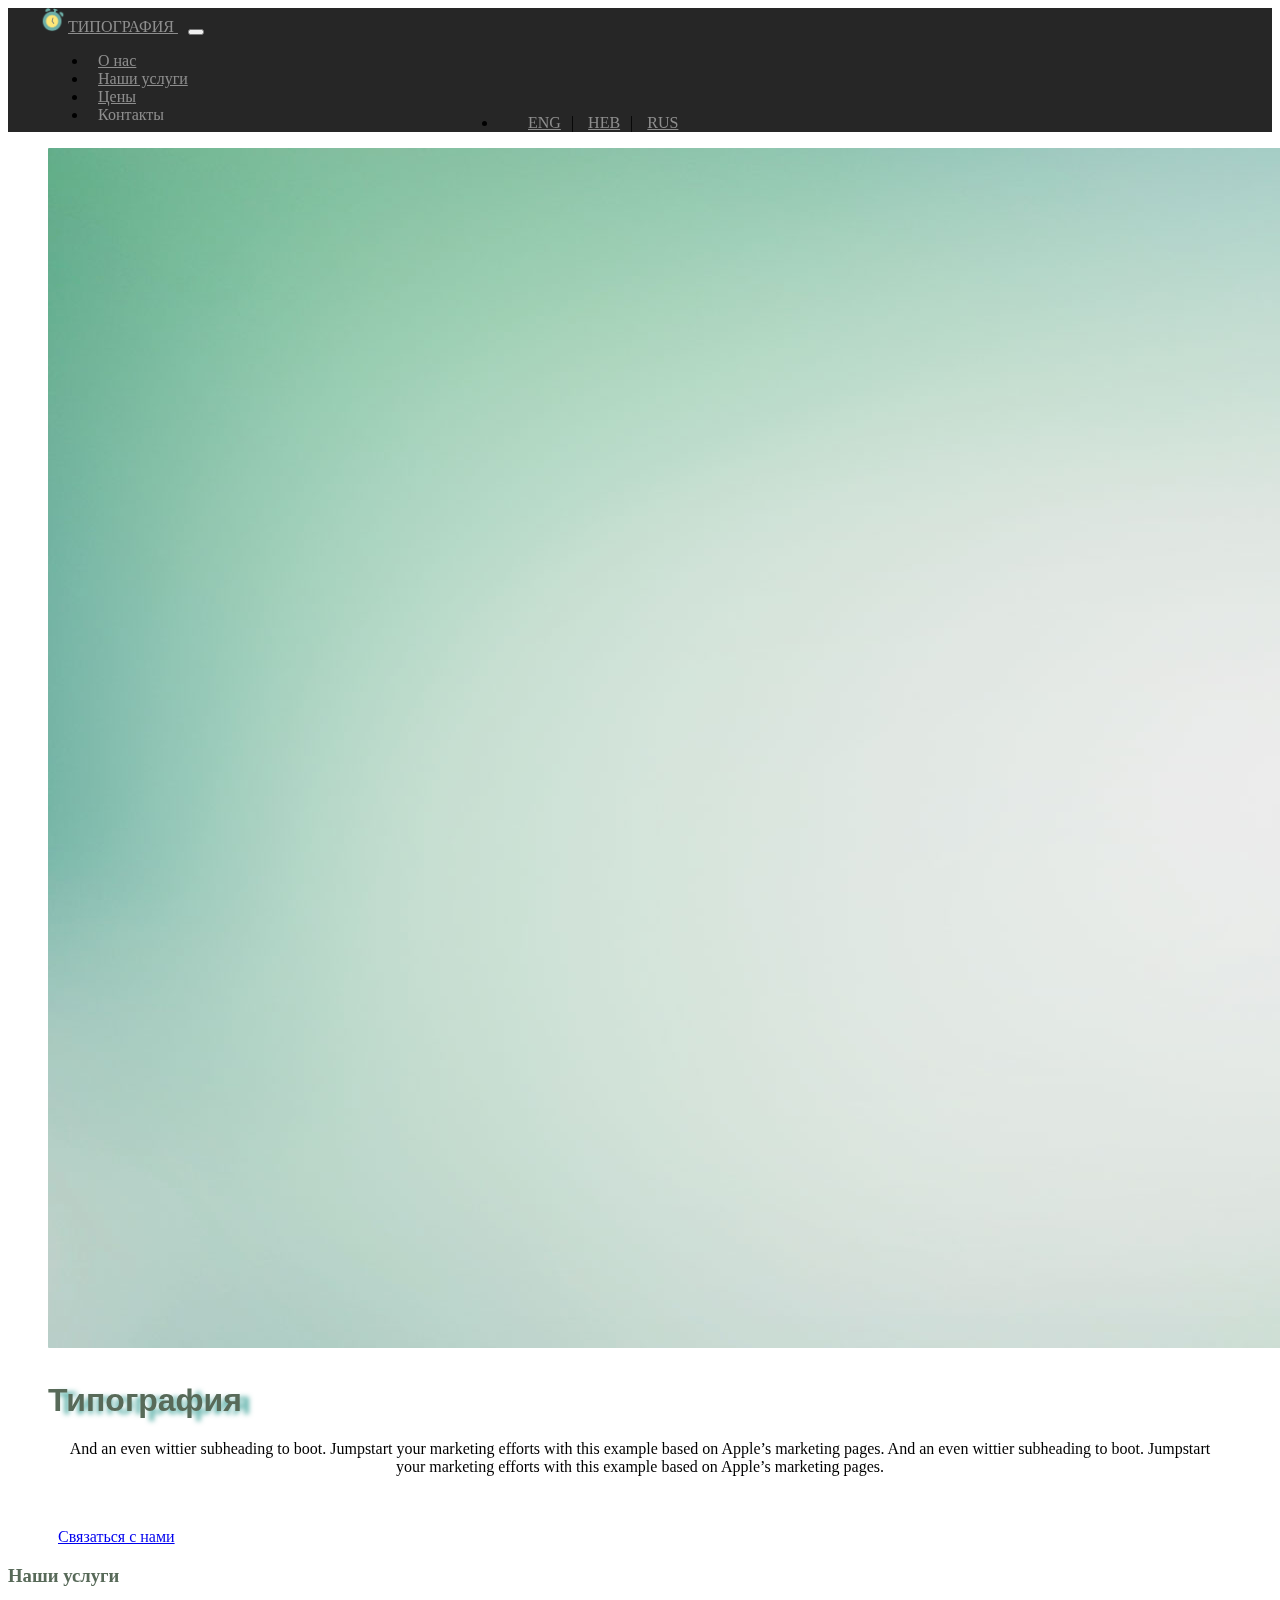
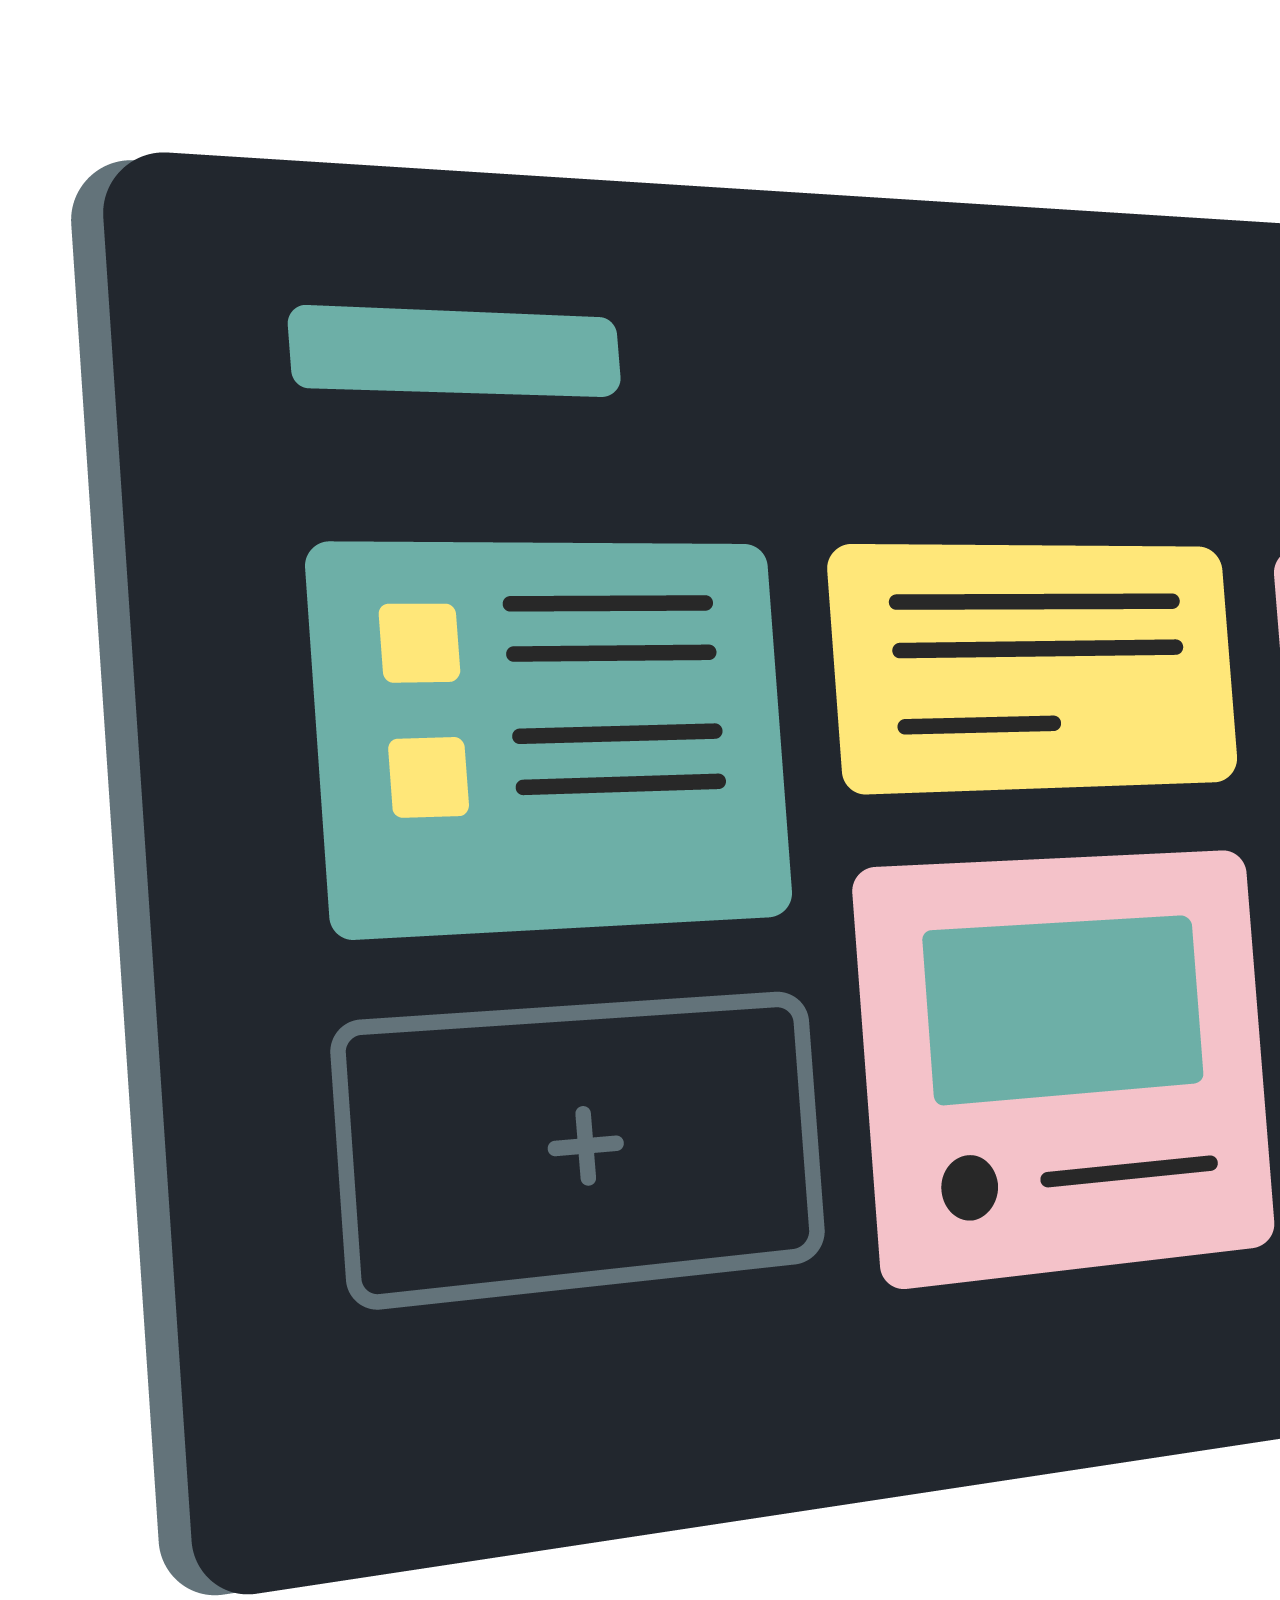
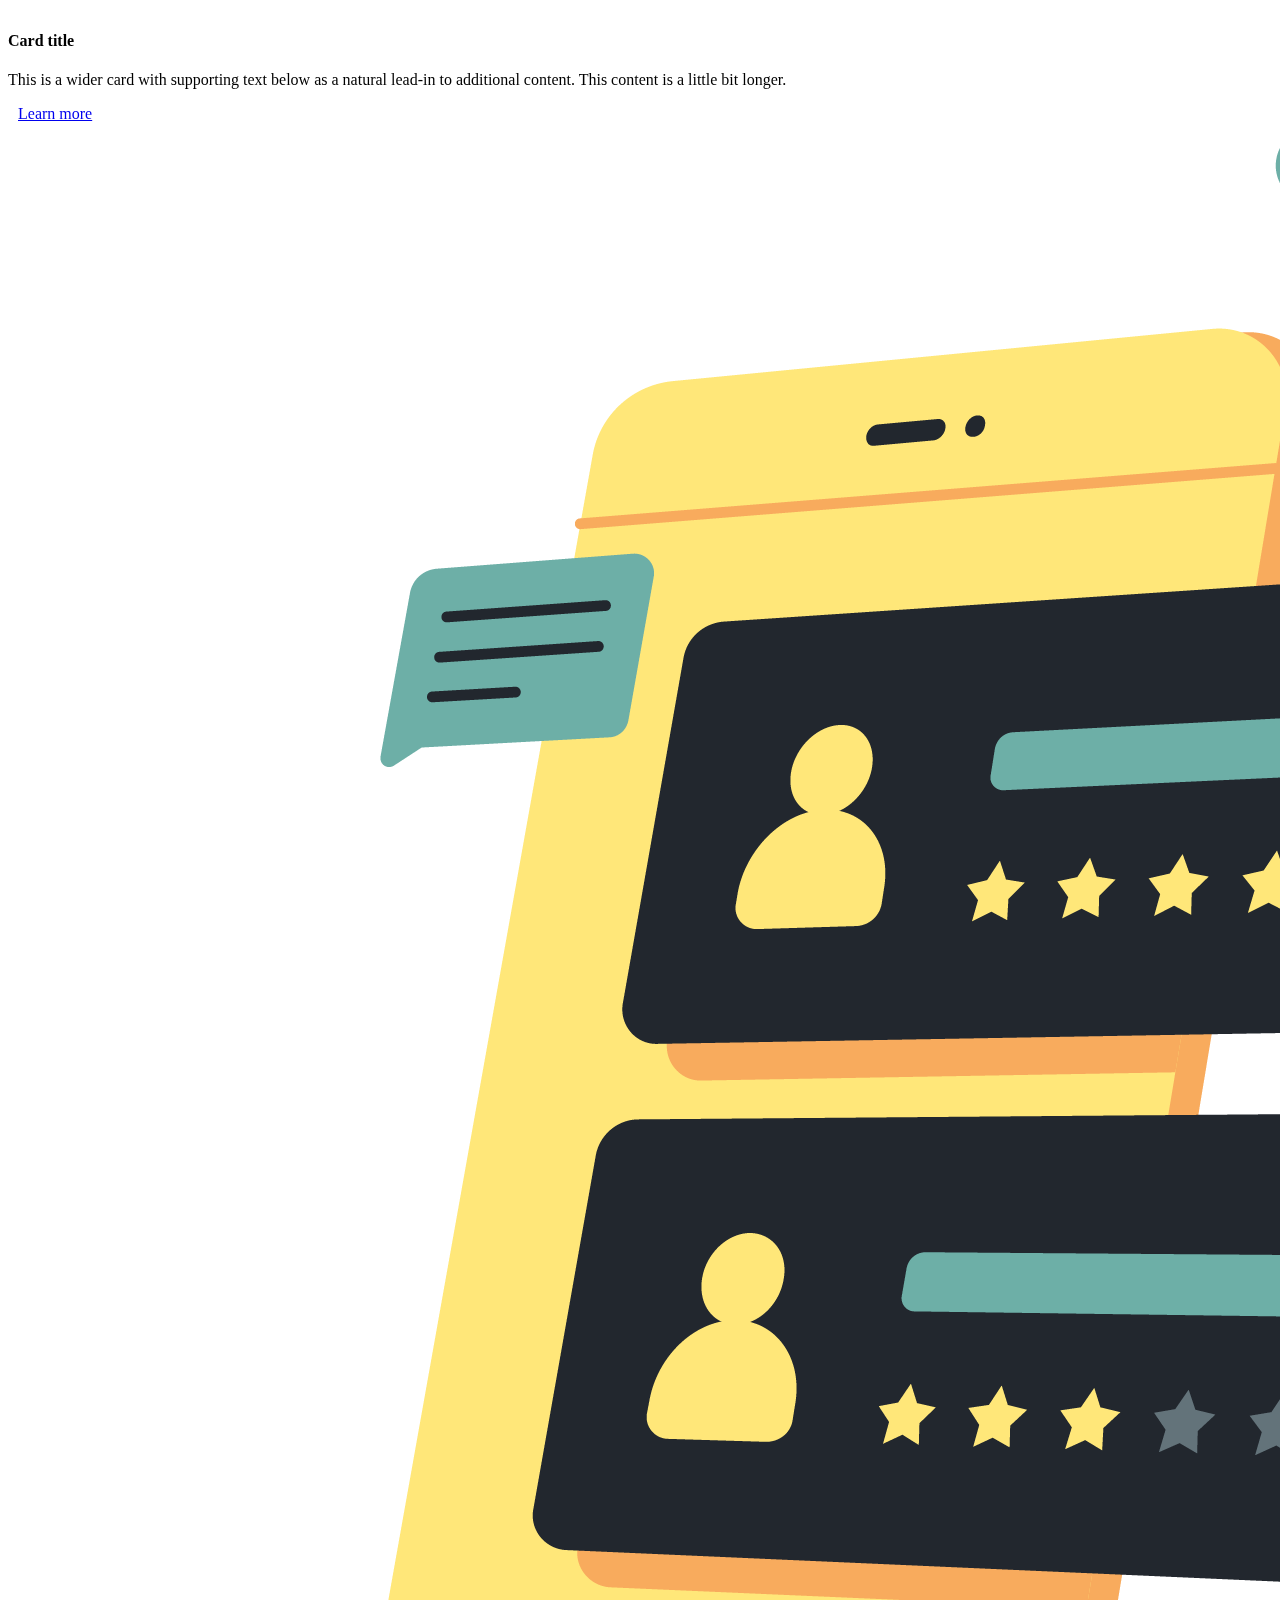
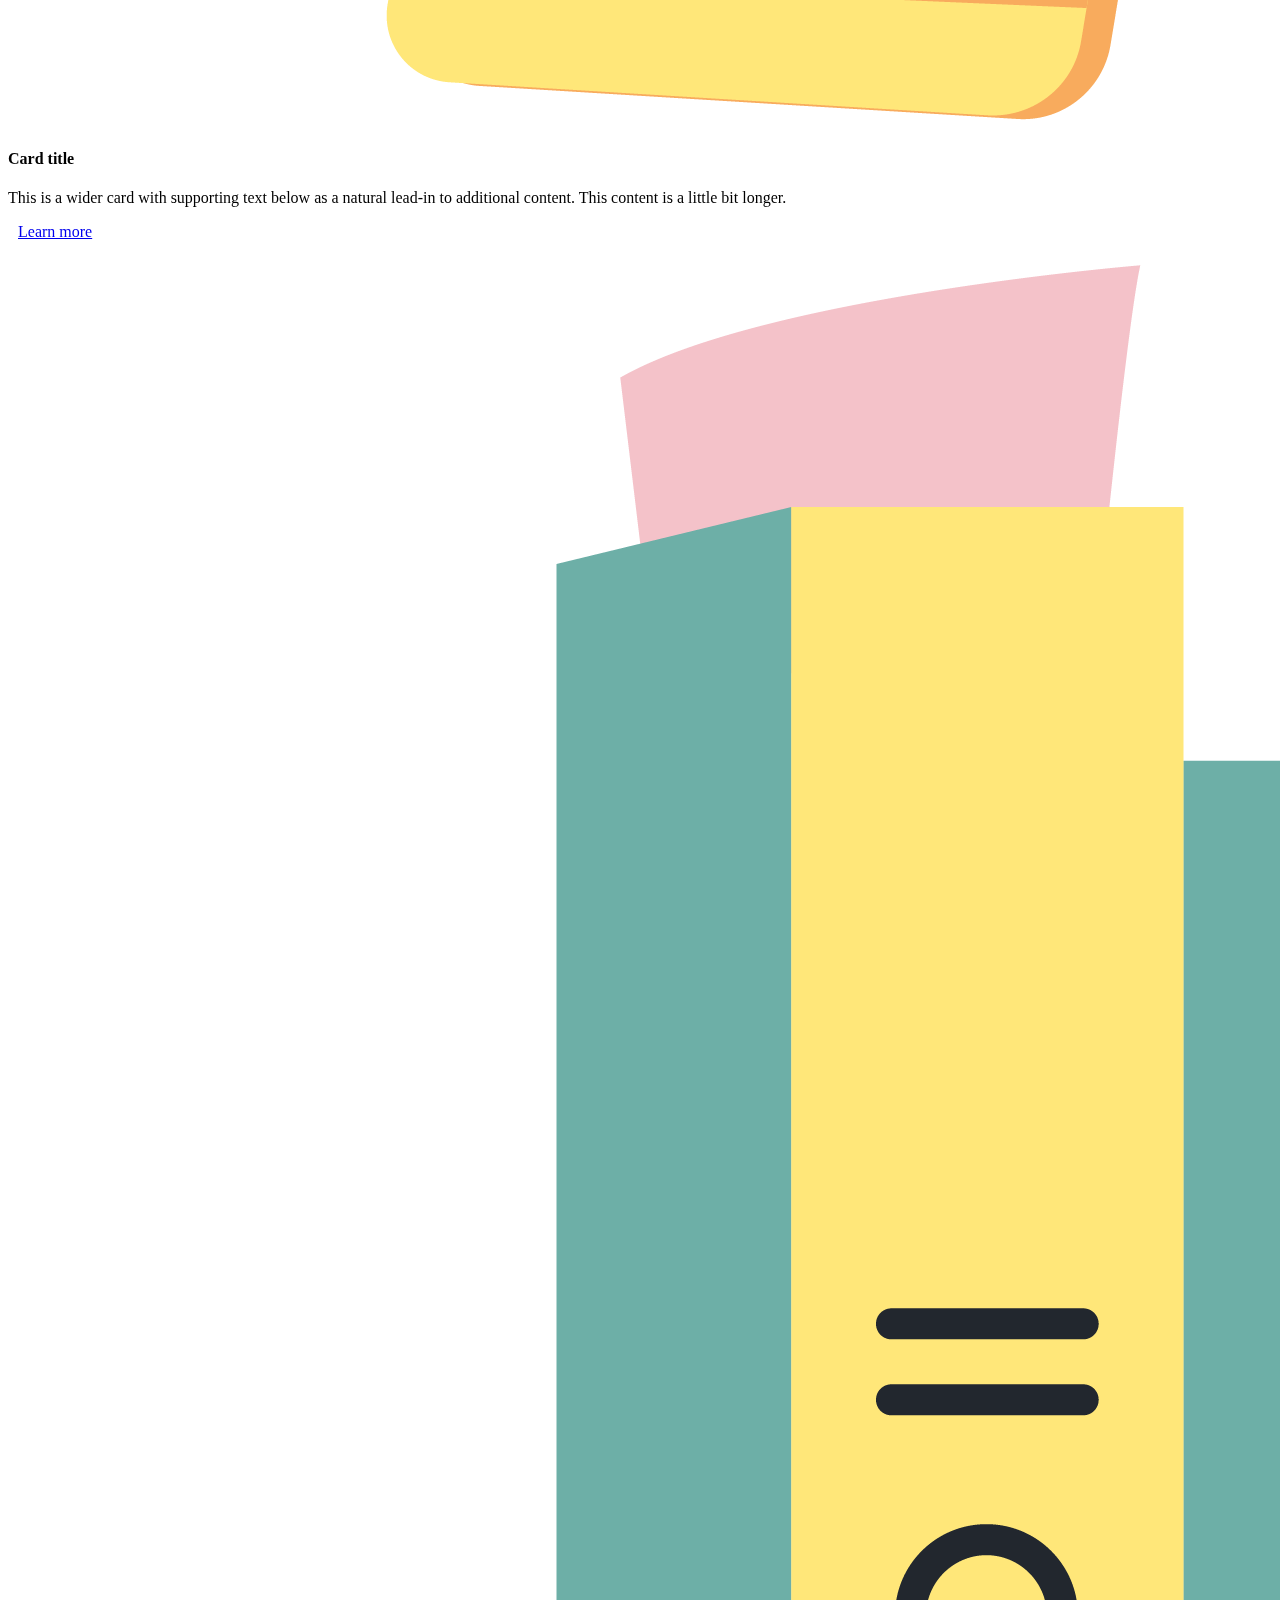
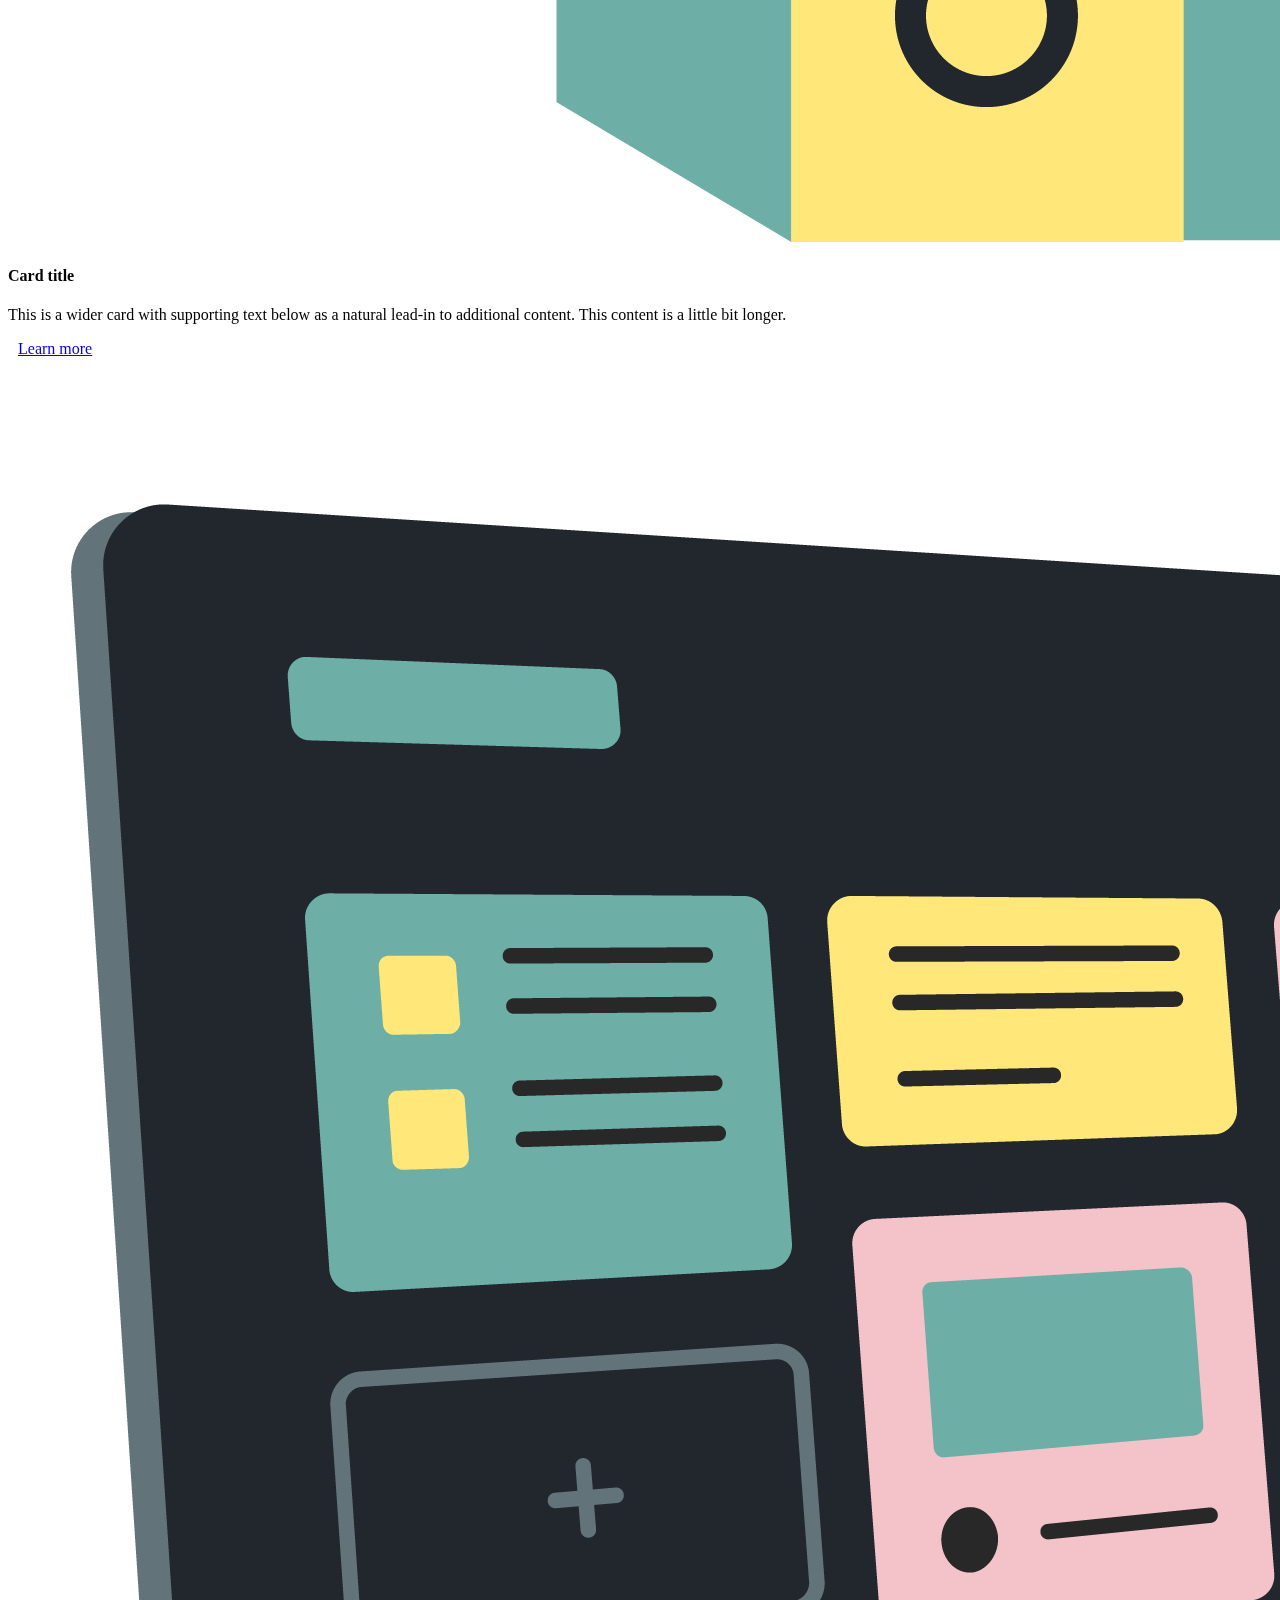
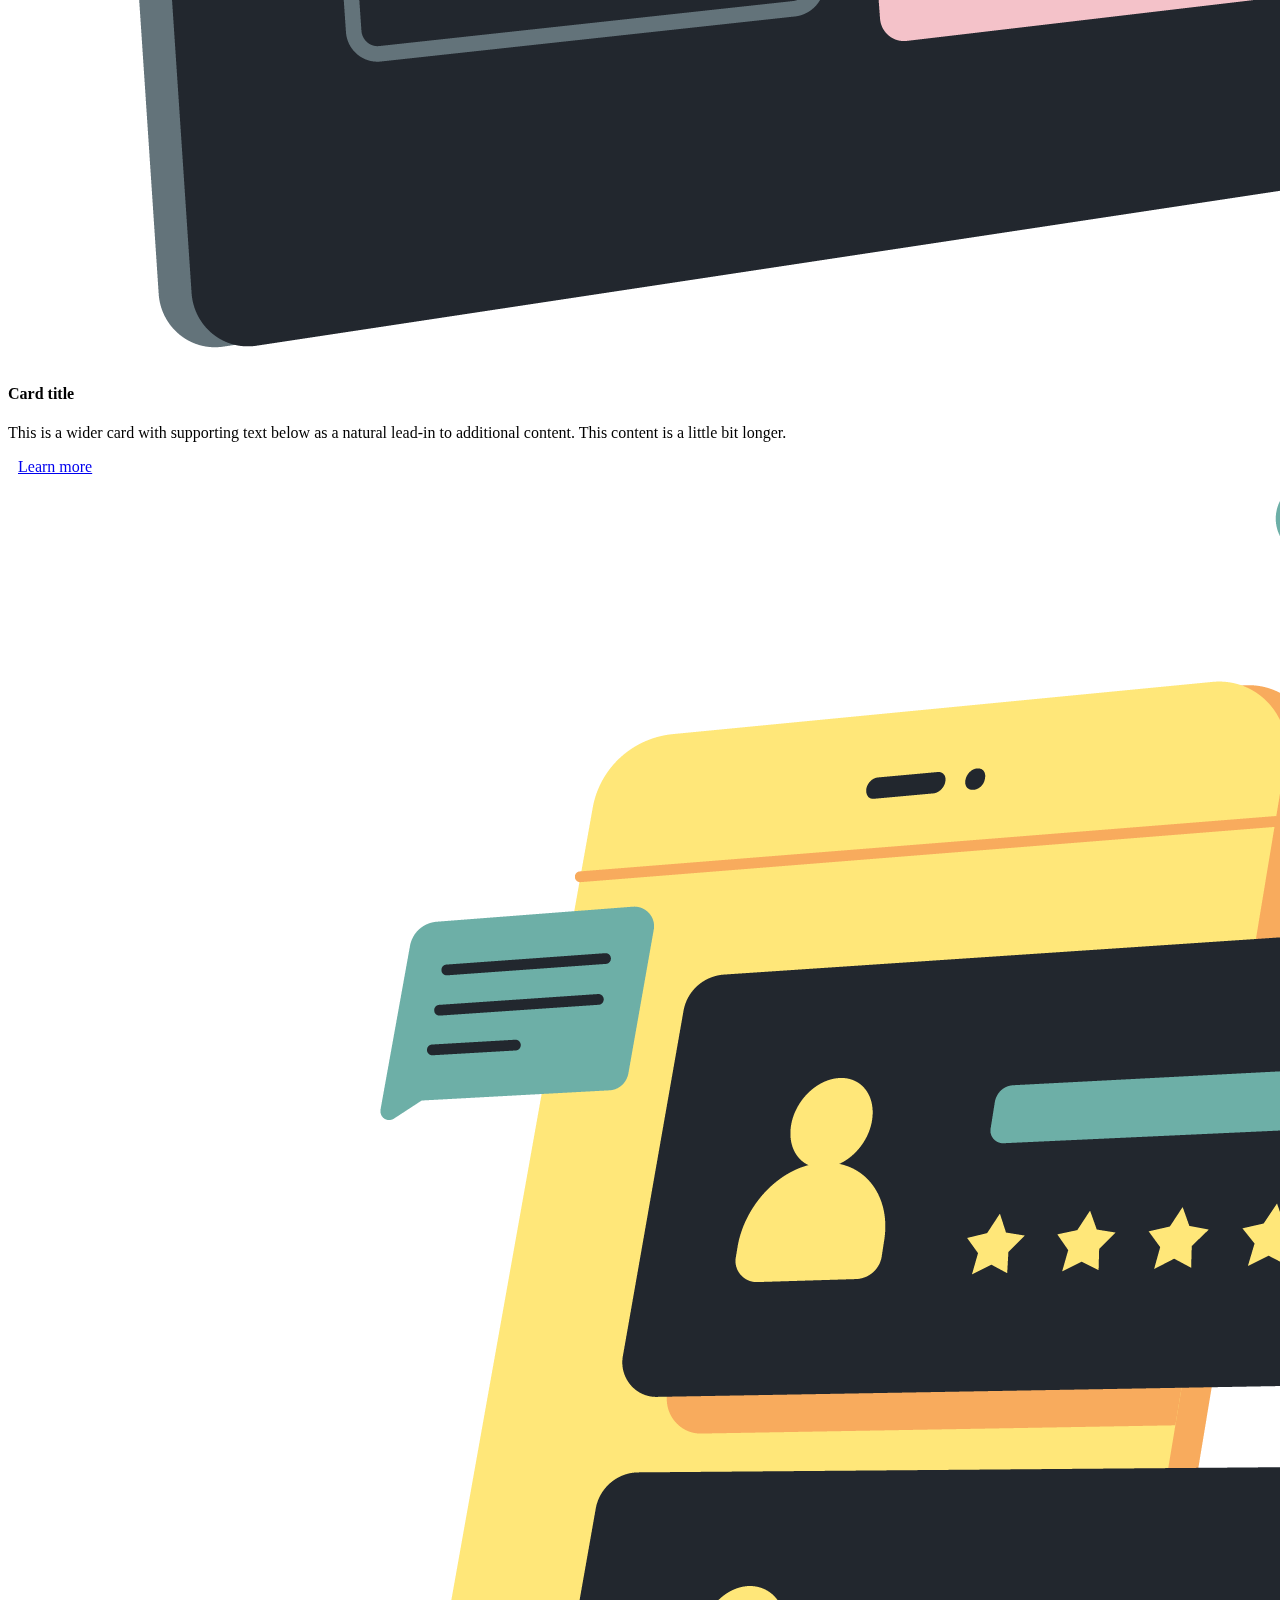
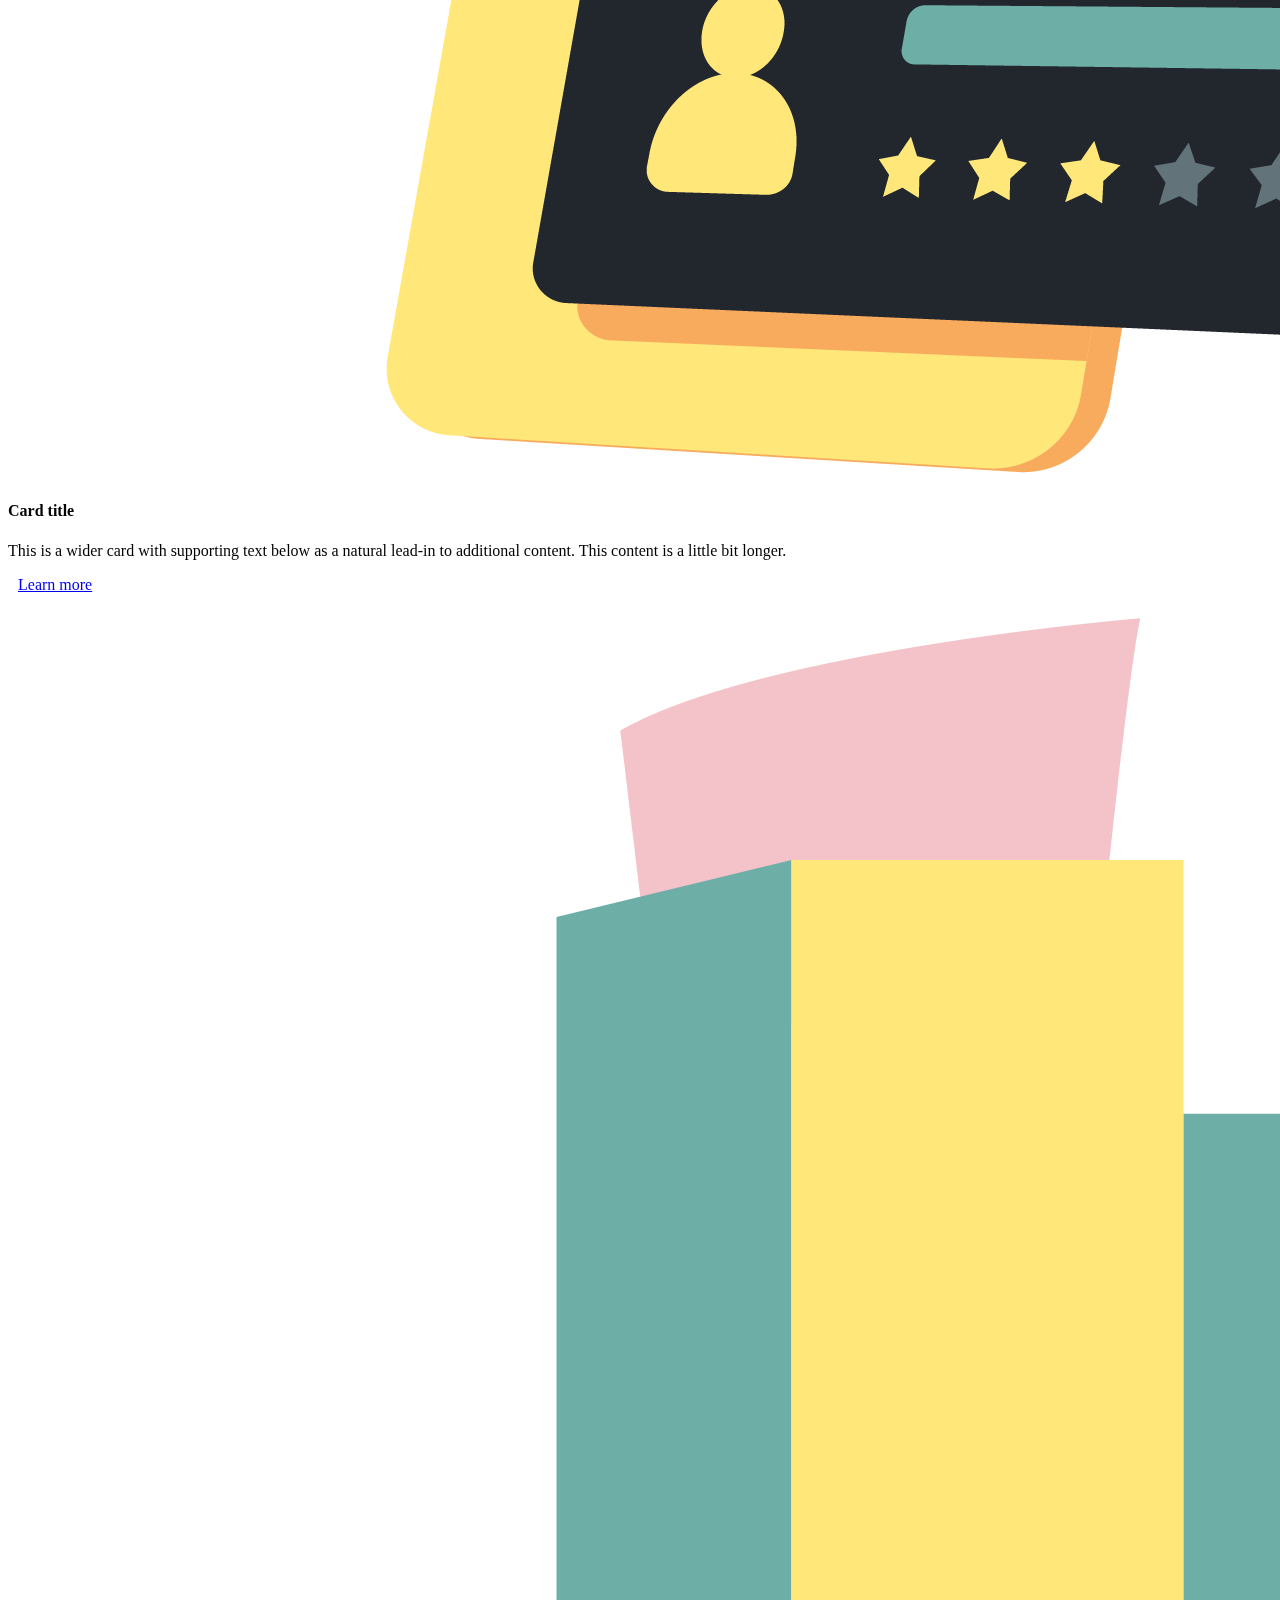
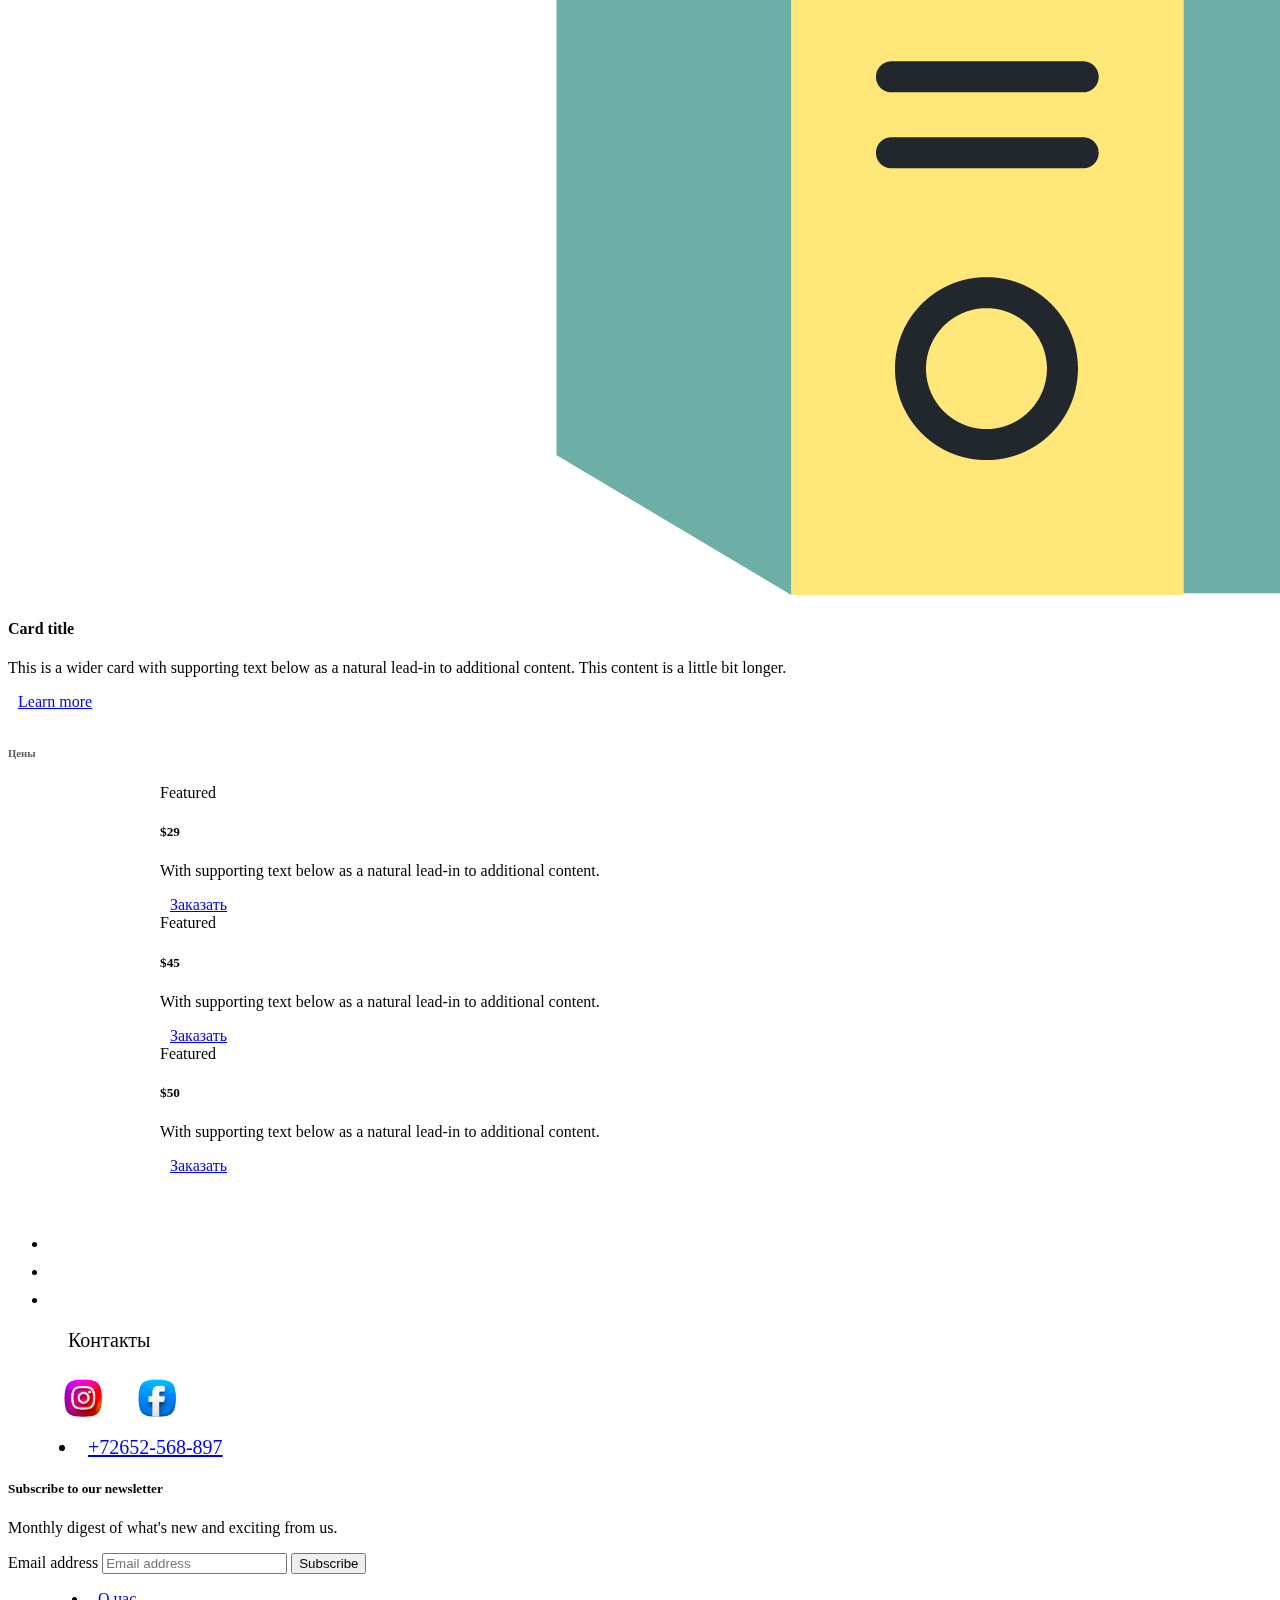
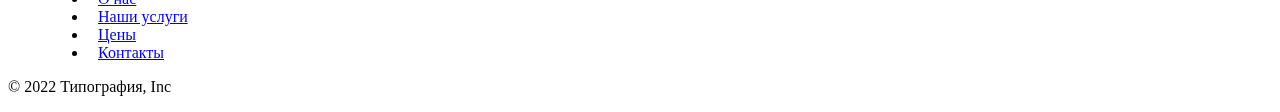
==== commit f7cffd26: "Добавлен и переделан футер" ====
--- a/index.html
+++ b/index.html
@@ -62,32 +62,20 @@
   </div>
 </nav>
 
-
-
-
-
-
-
  </header>
 
 
  <main >
 
-   
    <blockquote class="blockquote text-center">
     <img src="img-main/img9.jpg" class="img-fluid" alt="...">
     <h1 class="display-1">Типография</h1>
     <p class="mb-0">
       And an even wittier subheading to boot. Jumpstart your marketing efforts with this example based on Apple’s marketing pages.
      And an even wittier subheading to boot. Jumpstart your marketing efforts with this example based on Apple’s marketing pages.</p>
-     <a class="btn btn-outline-secondary" href="#">Coming soon</a>
+     <a class="btn btn-outline-secondary" href="#">Связаться с нами</a>
     </blockquote>
-    
-
-
-
-
-      
+     
   <div class="album py-5">
      <div class="pricing-header p-0 pb-md-1 mx-auto text-center">
        <h3 class="display-4 fw-normal">Наши услуги</h3>
@@ -105,7 +93,7 @@
               <div class="card-body">
                 <h4 class="card-title">Card title</h4>
                 <p class="card-text">This is a wider card with supporting text below as a natural lead-in to additional content. This content is a little bit longer.</p>
-               
+               <a href="#" class="card-link">Learn more</a>
               </div>
             </div>
           </div>
@@ -118,6 +106,7 @@
               <div class="card-body">
                 <h4 class="card-title">Card title</h4>
                 <p class="card-text">This is a wider card with supporting text below as a natural lead-in to additional content. This content is a little bit longer.</p>
+                <a href="#" class="card-link">Learn more</a>
               </div>
             </div>
           </div>
@@ -130,13 +119,61 @@
               <div class="card-body">
                 <h4 class="card-title">Card title</h4>
                 <p class="card-text">This is a wider card with supporting text below as a natural lead-in to additional content. This content is a little bit longer.</p>
-           
-              </div>
-            </div>
-          </div>
-        </div>
-      </div>
-    </div>
+                 <a href="#" class="card-link">Learn more</a>
+              </div>
+            </div>
+          </div>
+          
+        </div>
+      </div>
+    </div>
+     <div class="container">
+
+      <div class="row row-cols-1 row-cols-sm-2 row-cols-md-3 g-3">
+       
+        <div class="col">
+          <div class="card shadow-sm">
+            <div class="card">
+              <img src="illustration/project management/DrawKit Vector Illustration Project Manager (18).png" class="card-img-top" alt="...">
+              <div class="card-body">
+                <h4 class="card-title">Card title</h4>
+                <p class="card-text">This is a wider card with supporting text below as a natural lead-in to additional content. This content is a little bit longer.</p>
+               <a href="#" class="card-link">Learn more</a>
+              </div>
+            </div>
+          </div>
+        </div>
+
+        <div class="col">
+          <div class="card shadow-sm">
+            <div class="card">
+              <img src="illustration/project management/DrawKit Vector Illustration Project Manager (19).png" class="card-img-top" alt="...">
+              <div class="card-body">
+                <h4 class="card-title">Card title</h4>
+                <p class="card-text">This is a wider card with supporting text below as a natural lead-in to additional content. This content is a little bit longer.</p>
+                <a href="#" class="card-link">Learn more</a>
+              </div>
+            </div>
+          </div>
+        </div>
+
+        <div class="col">
+          <div class="card shadow-sm">
+            <div class="card">
+              <img src="illustration/project management/DrawKit Vector Illustration Project Manager (20).png" class="card-img-top" alt="...">
+              <div class="card-body">
+                <h4 class="card-title">Card title</h4>
+                <p class="card-text">This is a wider card with supporting text below as a natural lead-in to additional content. This content is a little bit longer.</p>
+                 <a href="#" class="card-link">Learn more</a>
+              </div>
+            </div>
+          </div>
+          
+        </div>
+      </div>
+    </div>
+
+
 
     <div class="pricing-header p-0 pb-md-5 mx-auto text-center">
       <h6 class="display-4 fw-normal">Цены</h6>
@@ -208,31 +245,53 @@
 
  
  </main>
+ 
  <footer class="container py-5 ">
+  <div class="d-flex flex-column flex-sm-row justify-content-between py-4 my-4 border-top">
+      
+      <ul class="list-unstyled d-flex">
+        <li class="ms-3"><a class="link-dark" href="#"><svg class="bi" width="24" height="24"><use xlink:href="#twitter"/></svg></a></li>
+        <li class="ms-3"><a class="link-dark" href="#"><svg class="bi" width="24" height="24"><use xlink:href="#instagram"/></svg></a></li>
+        <li class="ms-3"><a class="link-dark" href="#"><svg class="bi" width="24" height="24"><use xlink:href="#facebook"/></svg></a></li>
+      </ul>
+    </div>
   <div class="row">
-    <div class="col-12 col-md">
-      <svg xmlns="http://www.w3.org/2000/svg" width="24" height="24" fill="none" stroke="currentColor" stroke-linecap="round" stroke-linejoin="round" stroke-width="2" class="d-block mb-2" role="img" viewBox="0 0 24 24"><title>Product</title><circle cx="12" cy="12" r="10"/><path d="M14.31 8l5.74 9.94M9.69 8h11.48M7.38 12l5.74-9.94M9.69 16L3.95 6.06M14.31 16H2.83m13.79-4l-5.74 9.94"/></svg>
-      <small class="d-block mb-3 text-muted">&copy; 2017–2022</small>
-    </div>
-    <div class="col-6 col-md">
-      <ul class="list-unstyled text-small">
-        <li><a class="link-secondary" href="#">О нас</a></li>
-        <li><a class="link-secondary" href="#">Наши услуги</a></li>
-        <li><a class="link-secondary" href="#">Цены</a></li>
-       
-        
-    </div>
+    
+     
     <div class="col-6 col-md">
       <p class="contacts">Контакты</p>
-      <ul class="list-unstyled text-small">
+     
+       <ul class="nav justify-content-center  pb-5 mb-3">
         <a  href="https://www.instagram.com/"><i class="instagram"><img src="img-main/icons/Instagram.png" alt="" width="50"></i></a>
         <a  href="https://uk-ua.facebook.com/"><i class="instagram"><img src="img-main/icons/Facebook.png" alt="" width="50"></i></a>
         <a  href="https://www.whatsapp.com/?lang=ru"><i class="instagram"><img src="img-main/icons/Whatsapp.png" alt="" width="50"></i></a>
         <li class="phone"><a class="link-secondary" href="#">+72652-568-897</a></li>
       </ul>
     </div>
-    
-   
+    <div class="col-md-5 offset-md-1 mb-3">
+        <form>
+          <h5>Subscribe to our newsletter</h5>
+          <p>Monthly digest of what's new and exciting from us.</p>
+          <div class="d-flex flex-column flex-sm-row w-100 gap-2">
+            <label for="newsletter1" class="visually-hidden">Email address</label>
+            <input id="newsletter1" type="text" class="form-control" placeholder="Email address">
+            <button class="btn btn-primary" type="button">Subscribe</button>
+          </div>
+        </form>
+      </div>
+     
+    
+  
+  </div>
+  <div class="py-3 my-4">
+    <ul class="nav justify-content-center border-bottom pb-3 mb-3">
+      <li class="nav-item"><a href="#" class="nav-link px-2 text-muted">О нас</a></li>
+      <li class="nav-item"><a href="#" class="nav-link px-2 text-muted">Наши услуги</a></li>
+      <li class="nav-item"><a href="#" class="nav-link px-2 text-muted">Цены</a></li>
+      <li class="nav-item"><a href="#" class="nav-link px-2 text-muted">Контакты</a></li>
+      
+    </ul>
+    <p class="text-center text-muted">&copy; 2022 Типография, Inc</p>
   </div>
  </footer>
 
--- a/css/index.css
+++ b/css/index.css
@@ -3,6 +3,7 @@
   max-width: 960px;
 
 }
+
 
 .pricing {
   max-width: 960px;
@@ -40,14 +41,19 @@
   margin-top: -10px;
 }
 h1 {
-  margin-top: -80px;
+  margin-top: 30px;
  text-shadow: 9px 3px 5px rgba(21, 143, 131, 0.7);
-  color: #586a59;
+ color: #586a59;
   font-family:'Lucida Sans', 'Lucida Sans Regular', 'Lucida Grande', 'Lucida Sans Unicode', Geneva, Verdana, sans-serif
  
-
 }
  
+.mb-0{
+  text-align: center;
+  padding-bottom: 32px;
+ margin: 20px;
+}
+
 h2{
  margin-top: 120px;
  margin-left: 150px;
@@ -74,7 +80,7 @@
  padding: 10px;
 }
 .phone{
-  font-size: 20px;
+ font-size: 20px;
  margin-left: 30px;
  margin-top:10px;
 }
@@ -86,6 +92,9 @@
   flex: 1;
 }
 
+footer{
+  margin-top: 50px;
+}
 
 @media (min-width: 768px) {
   .flex-md-equal > * {
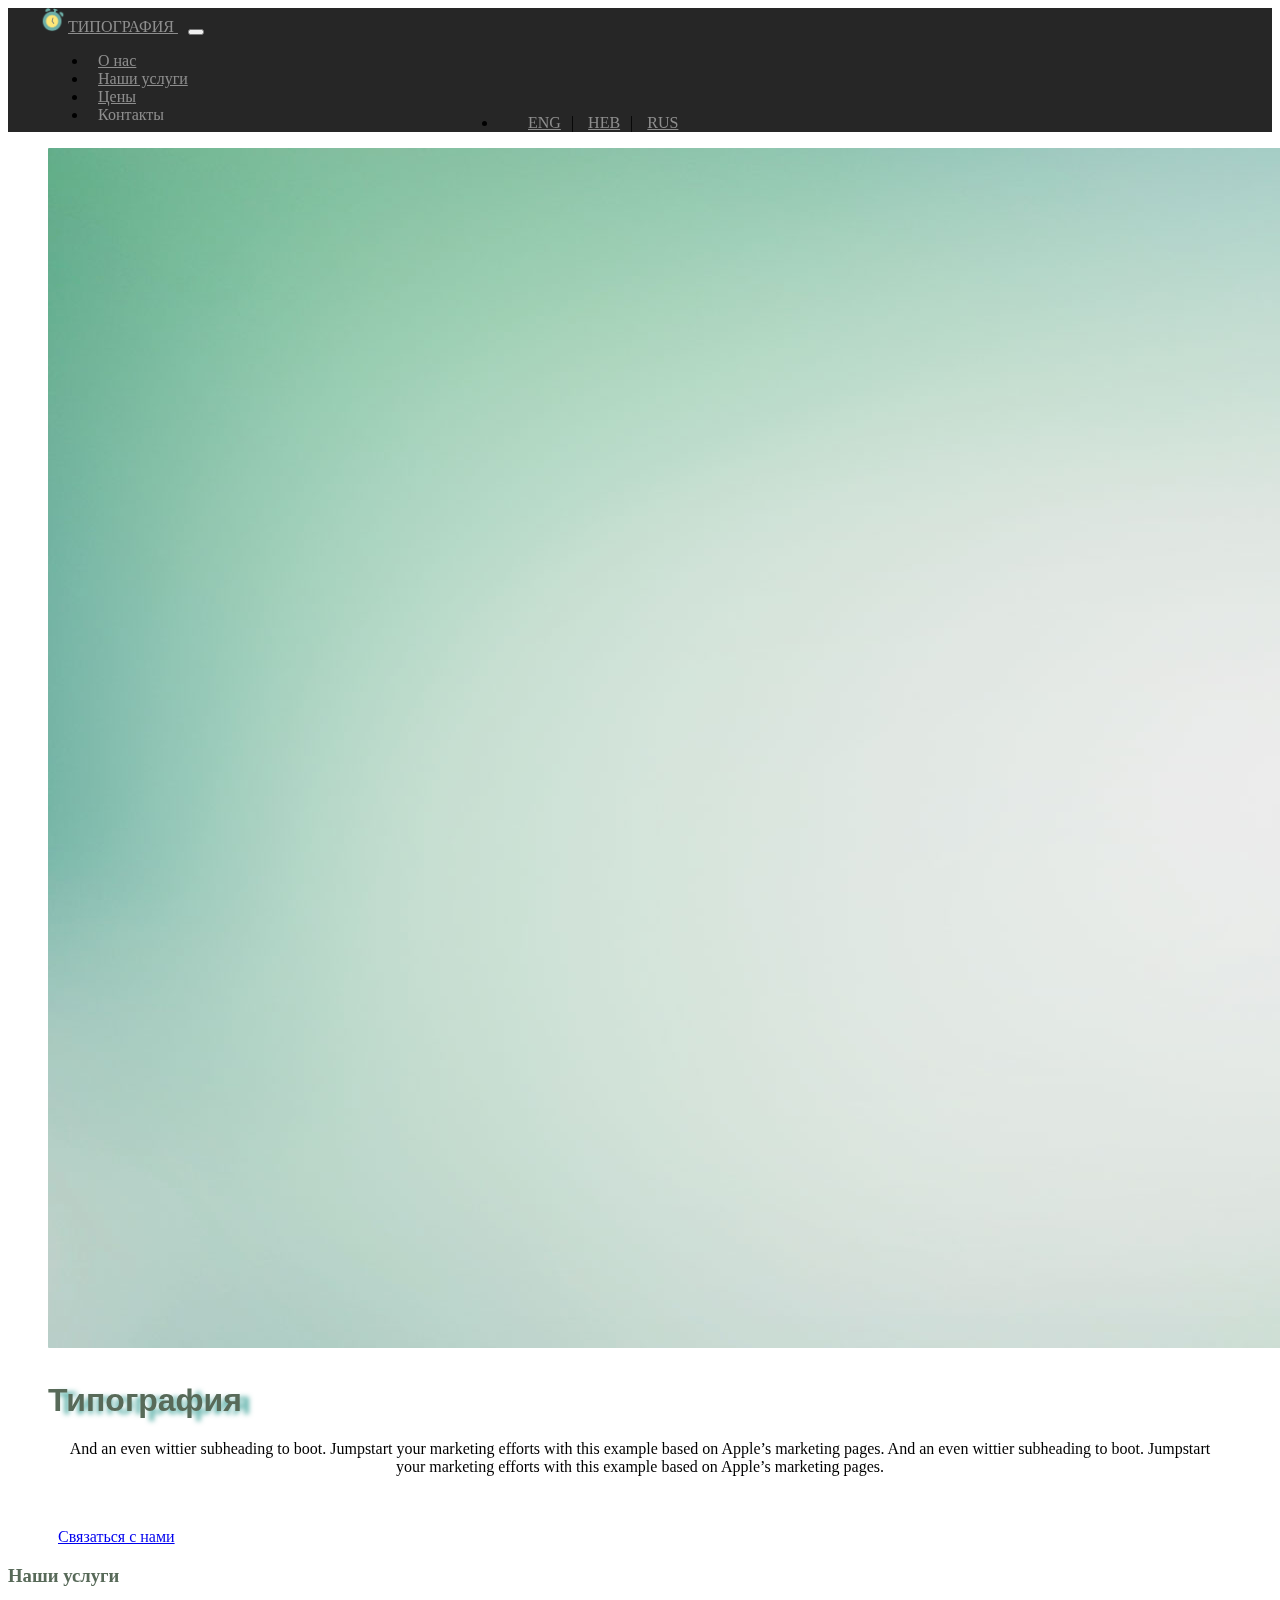
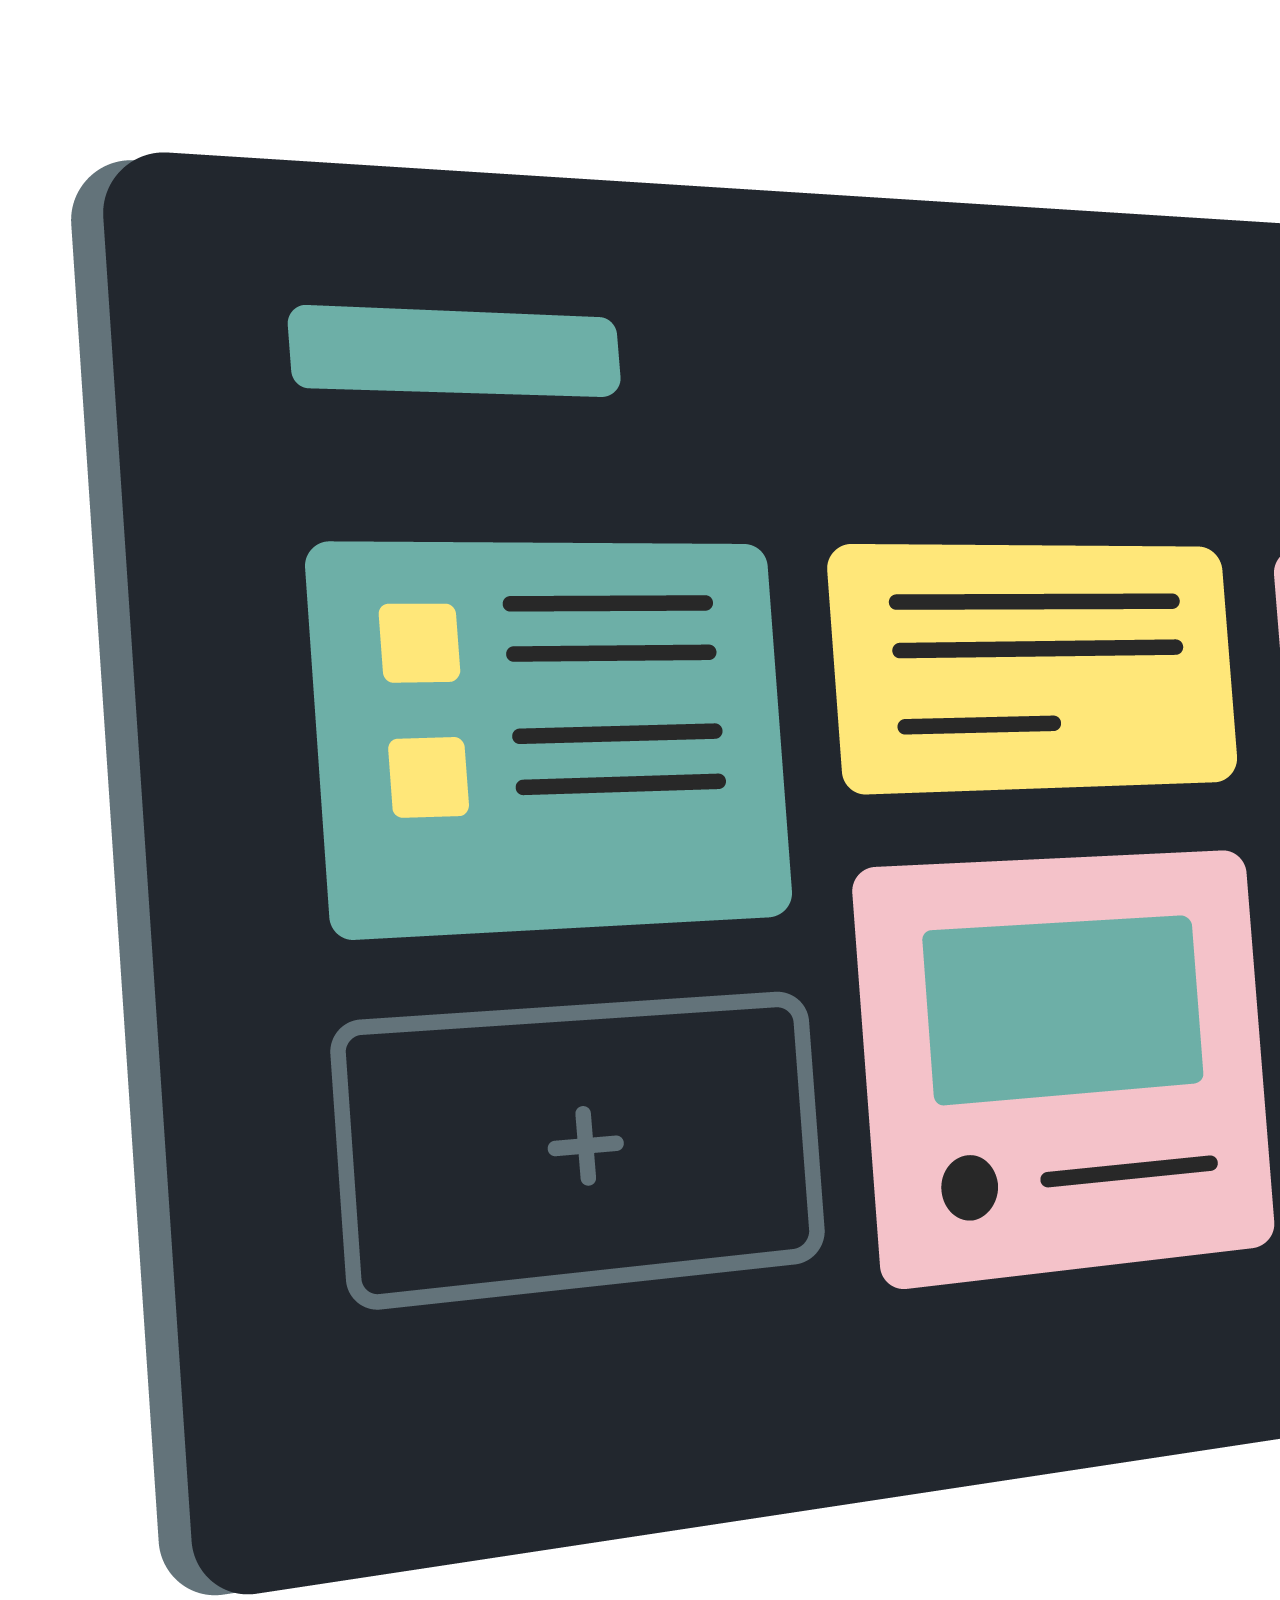
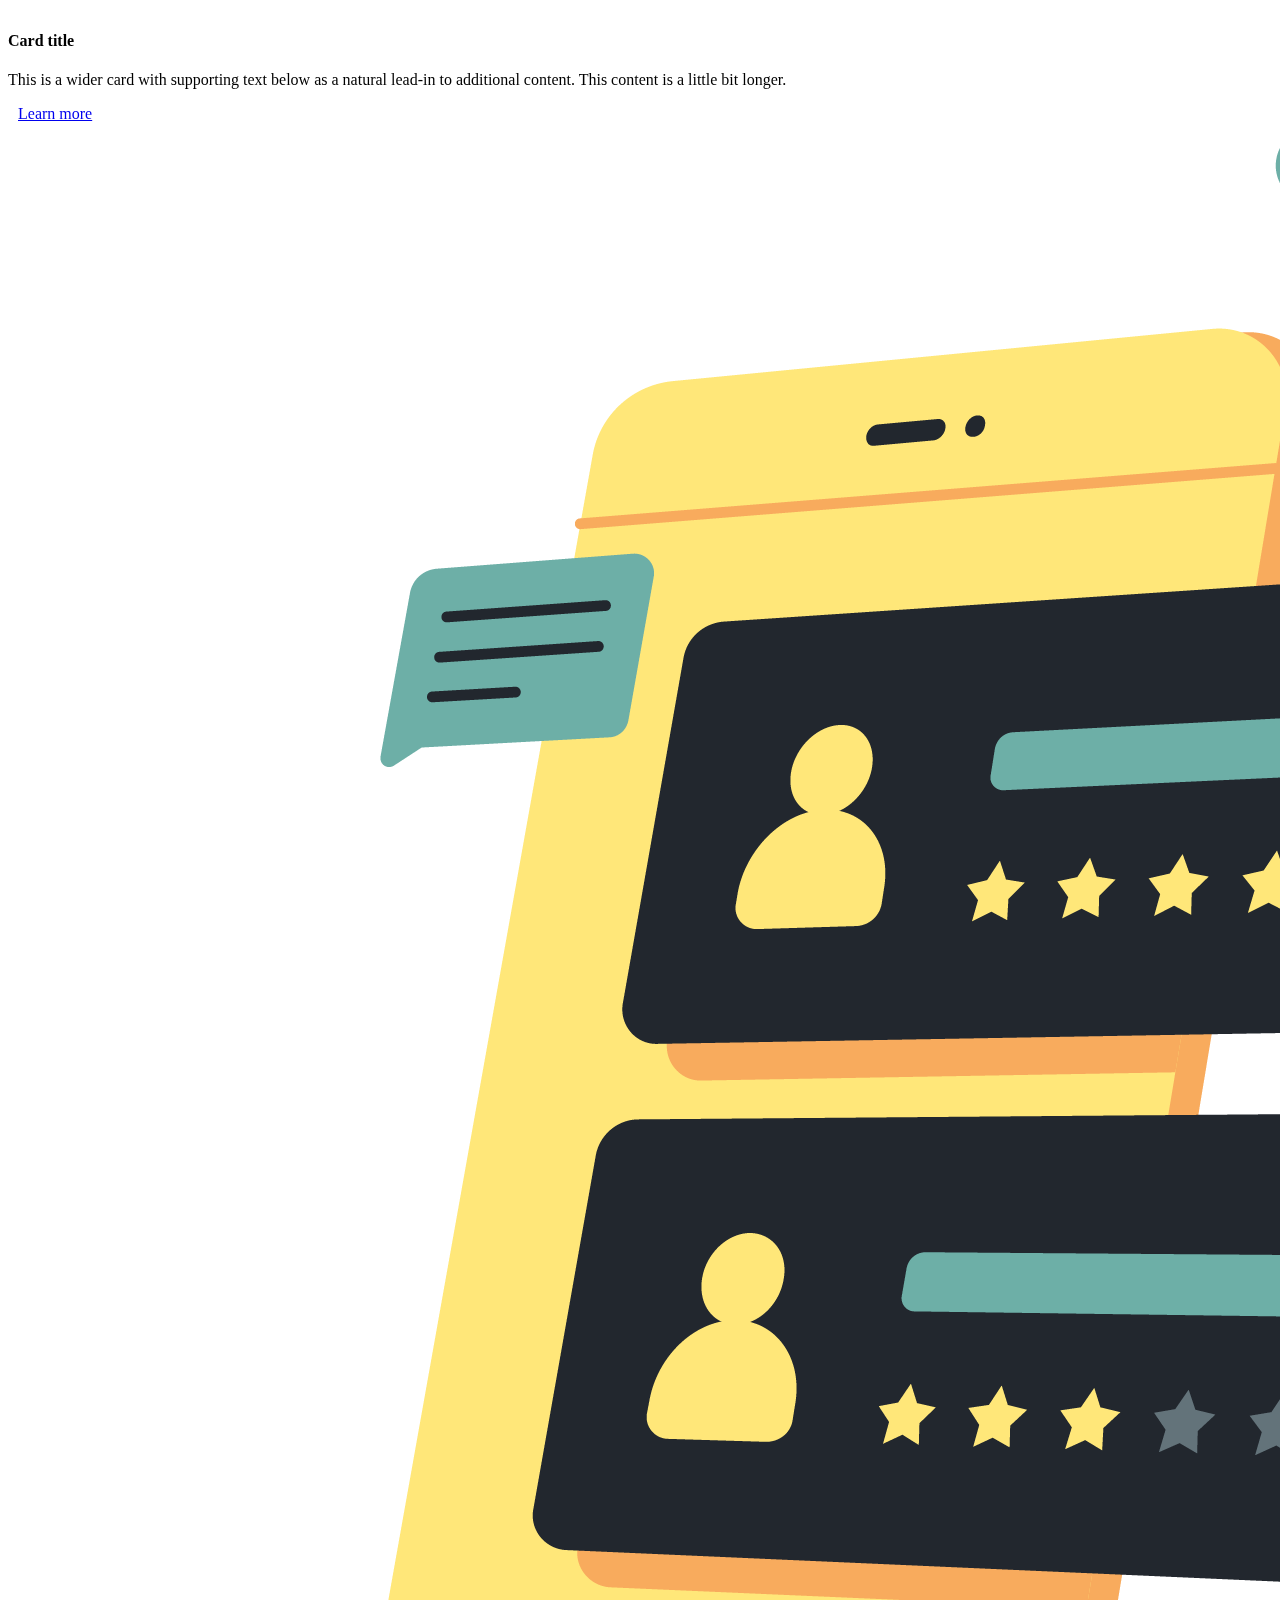
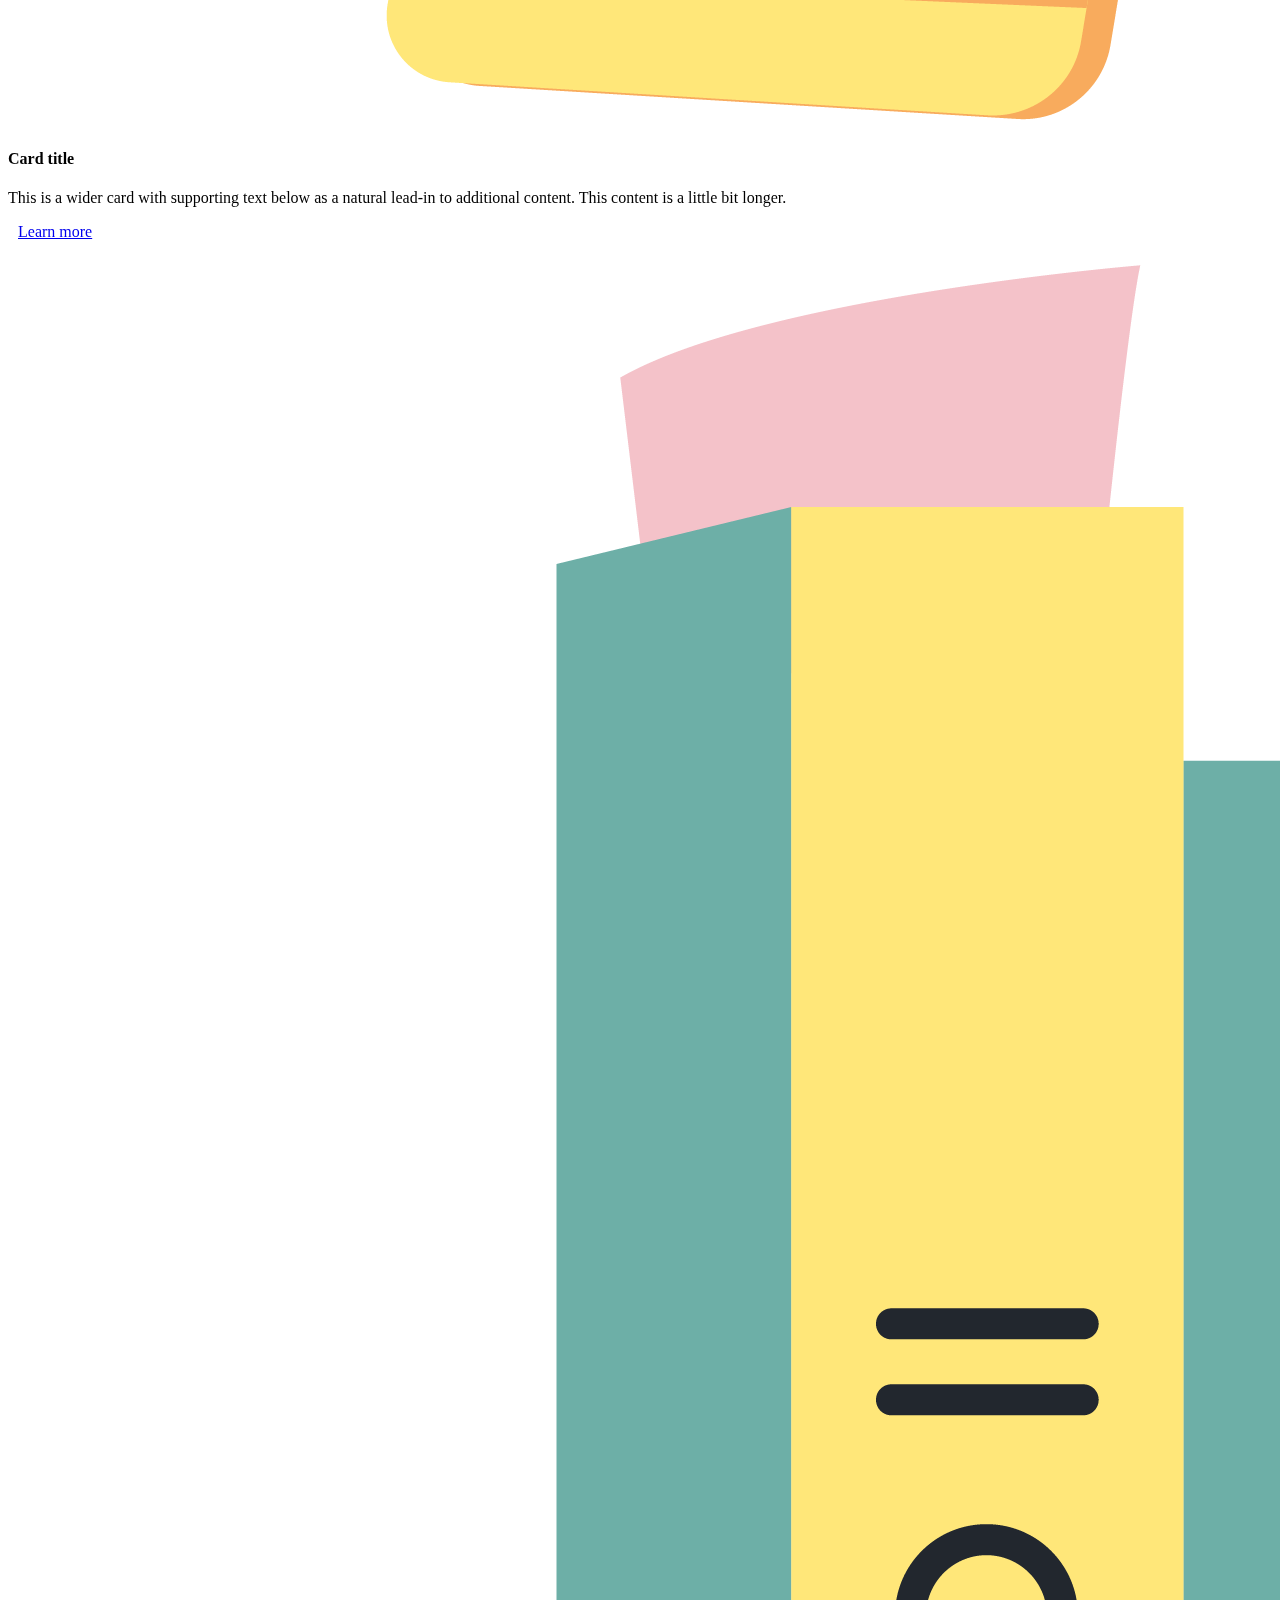
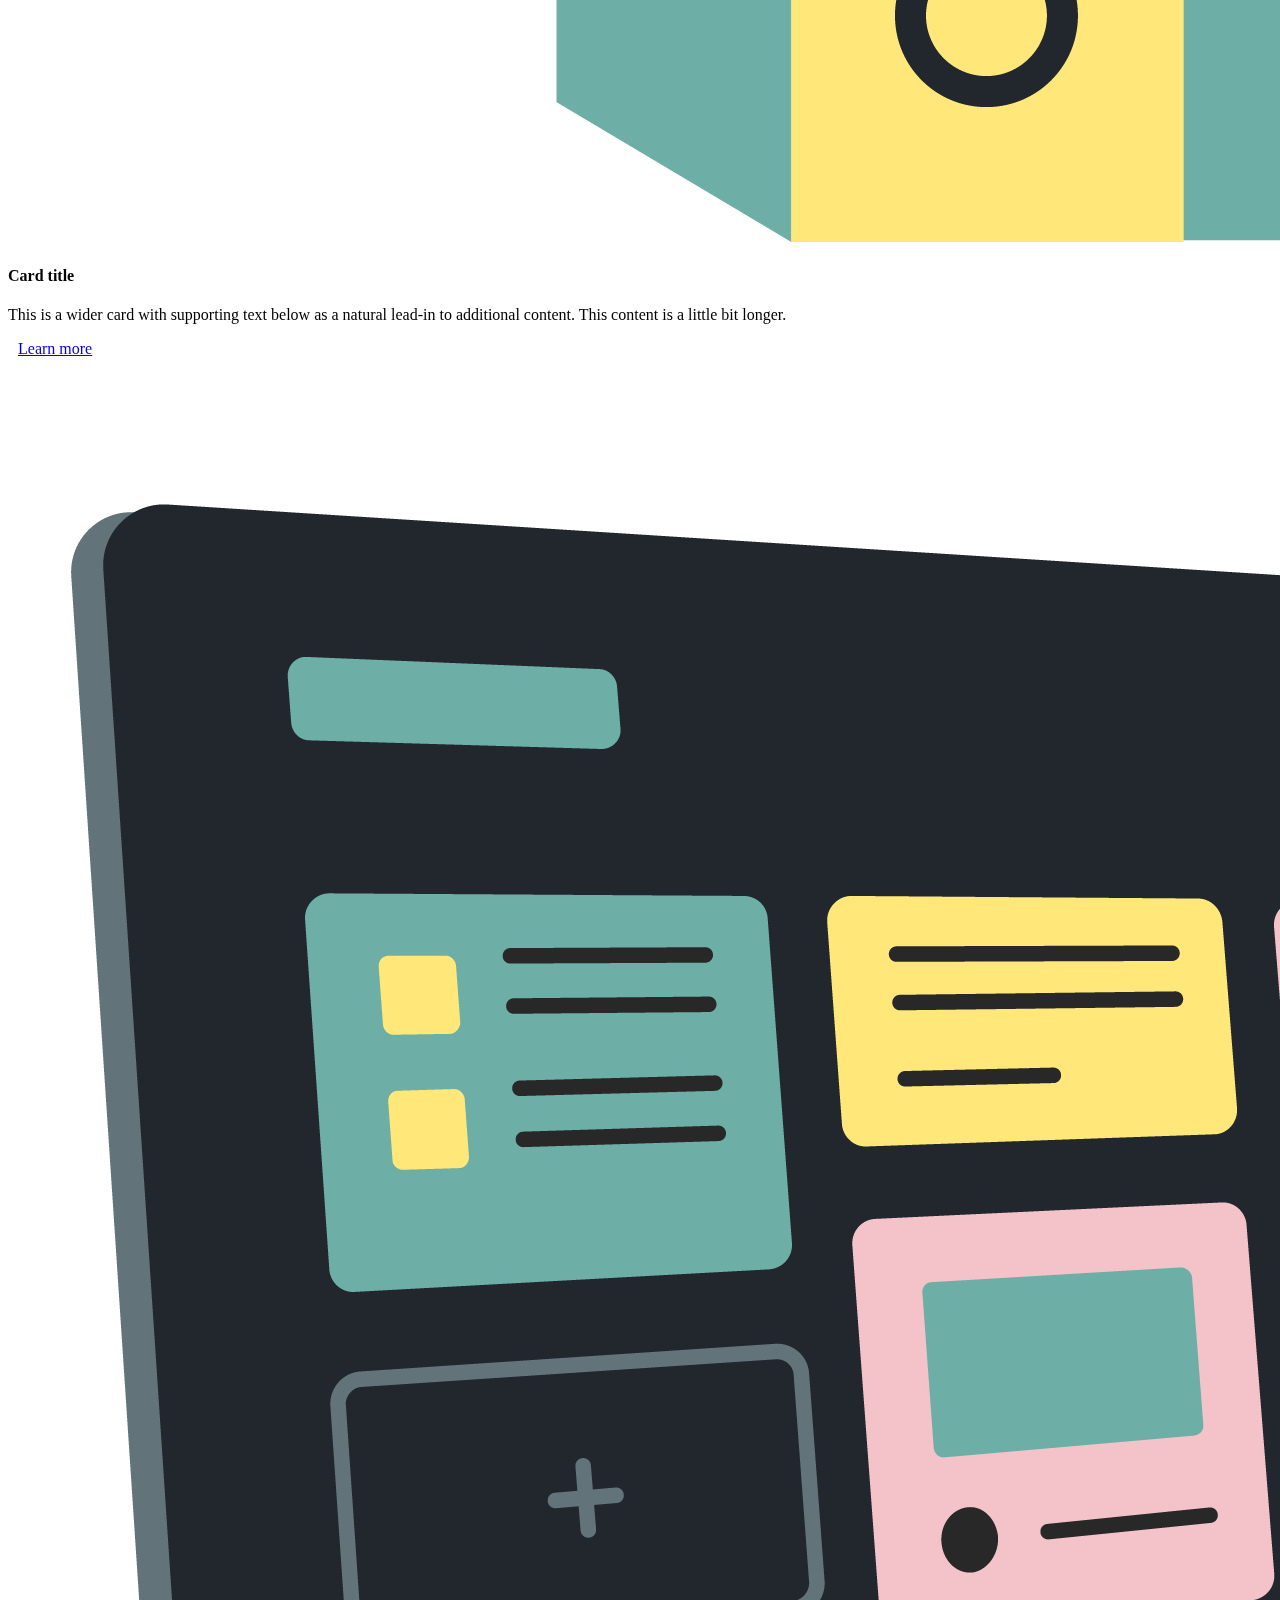
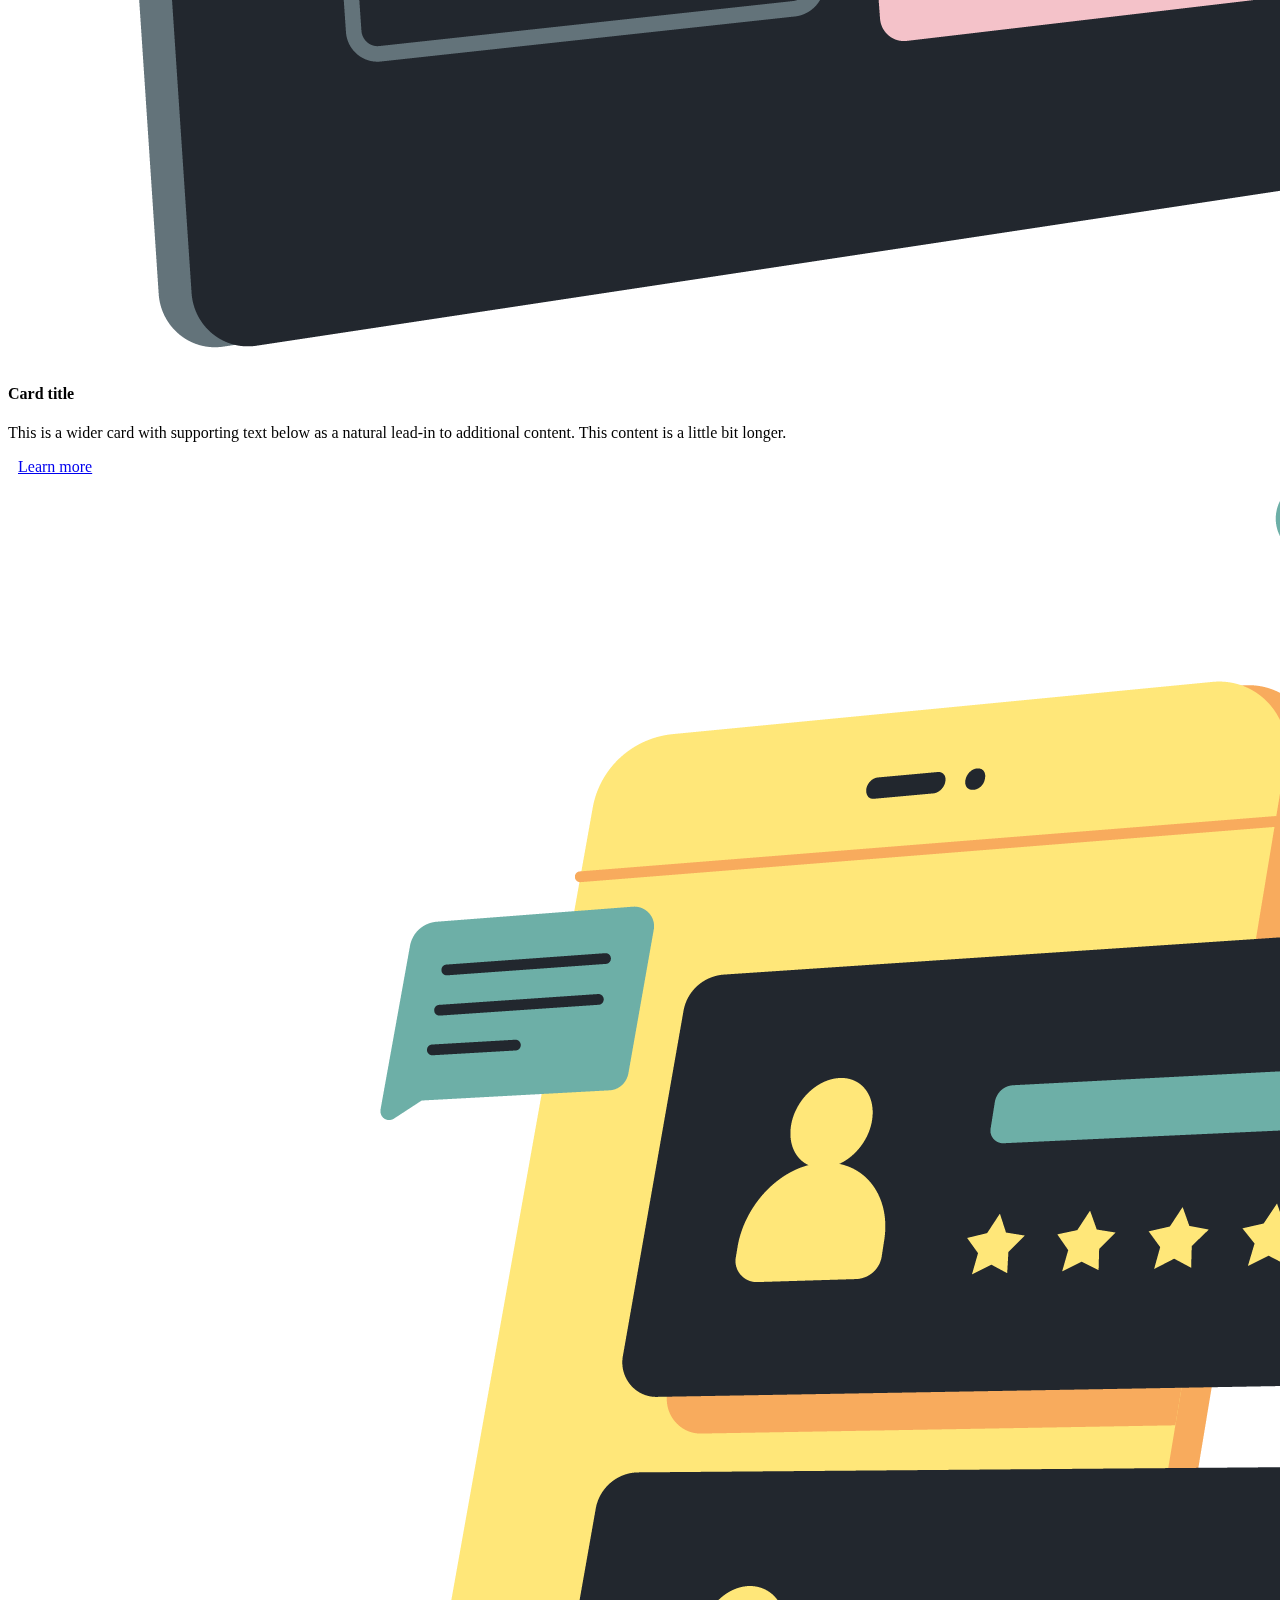
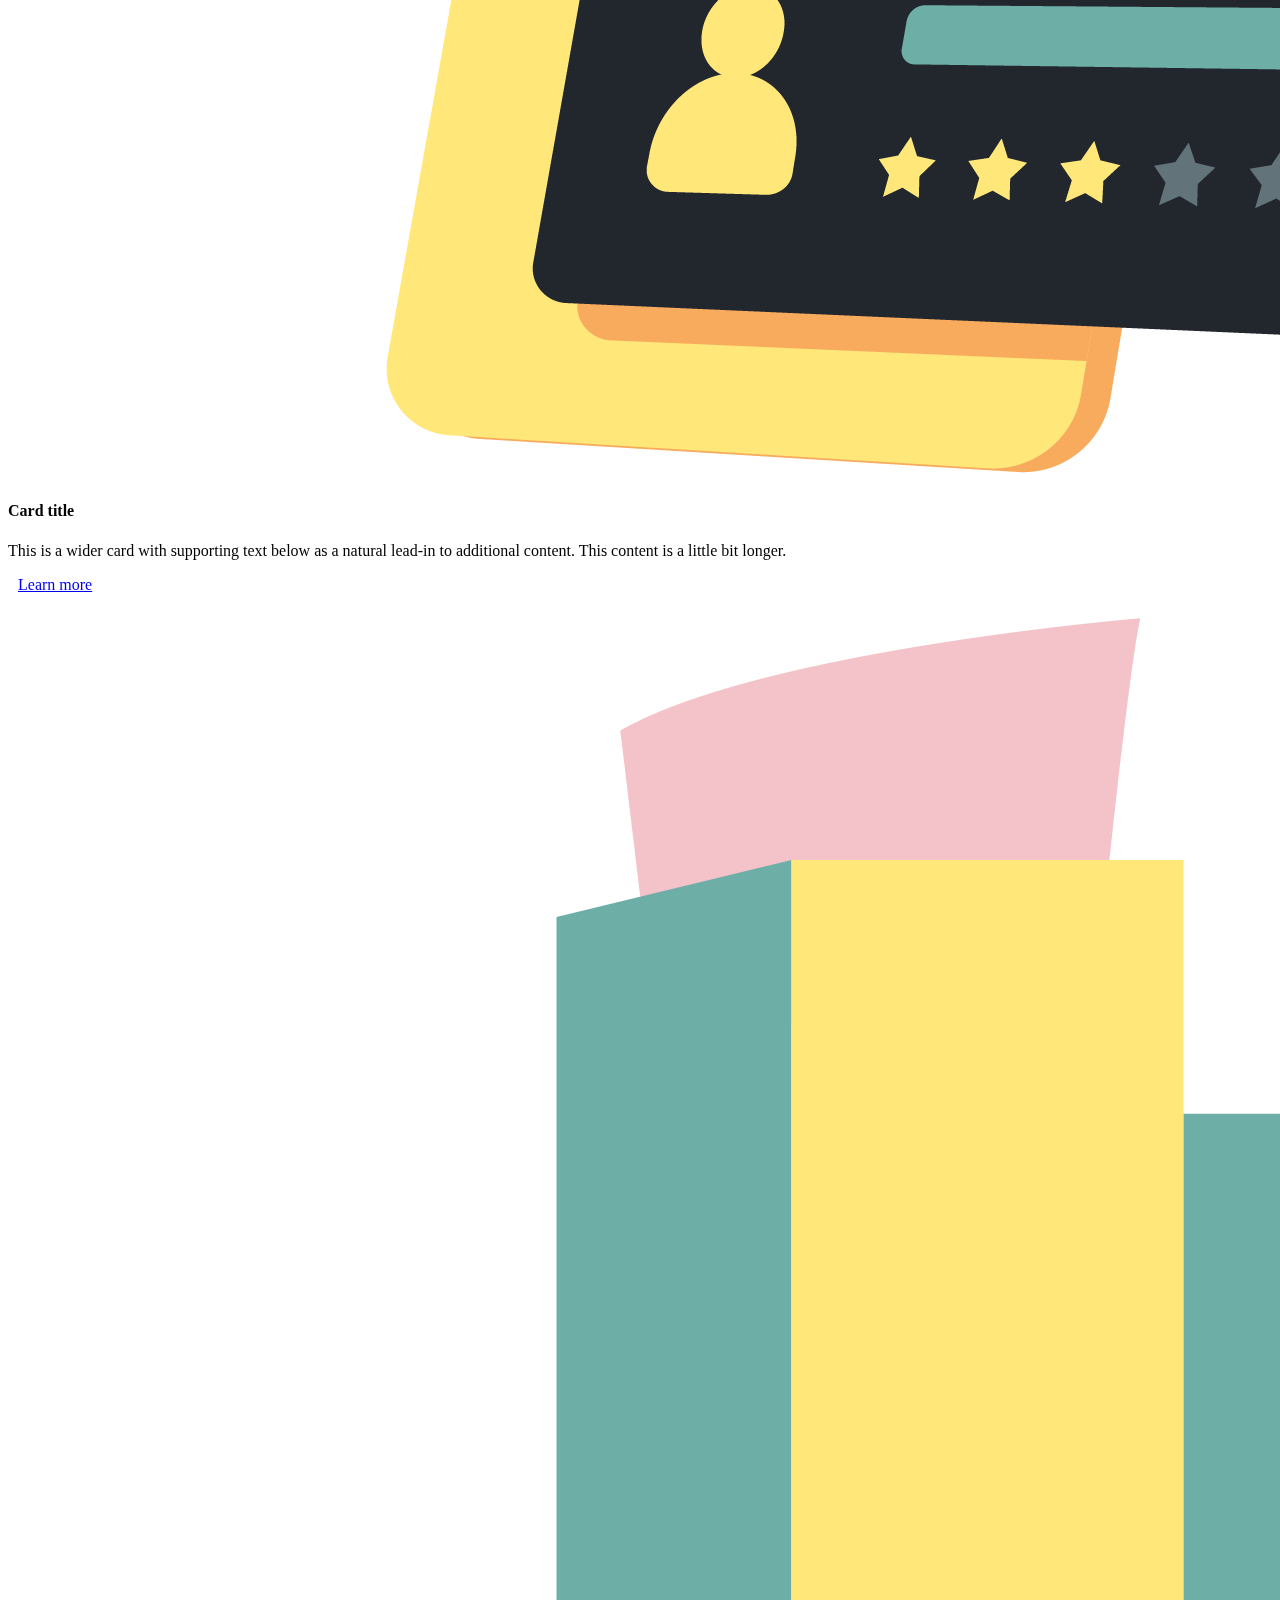
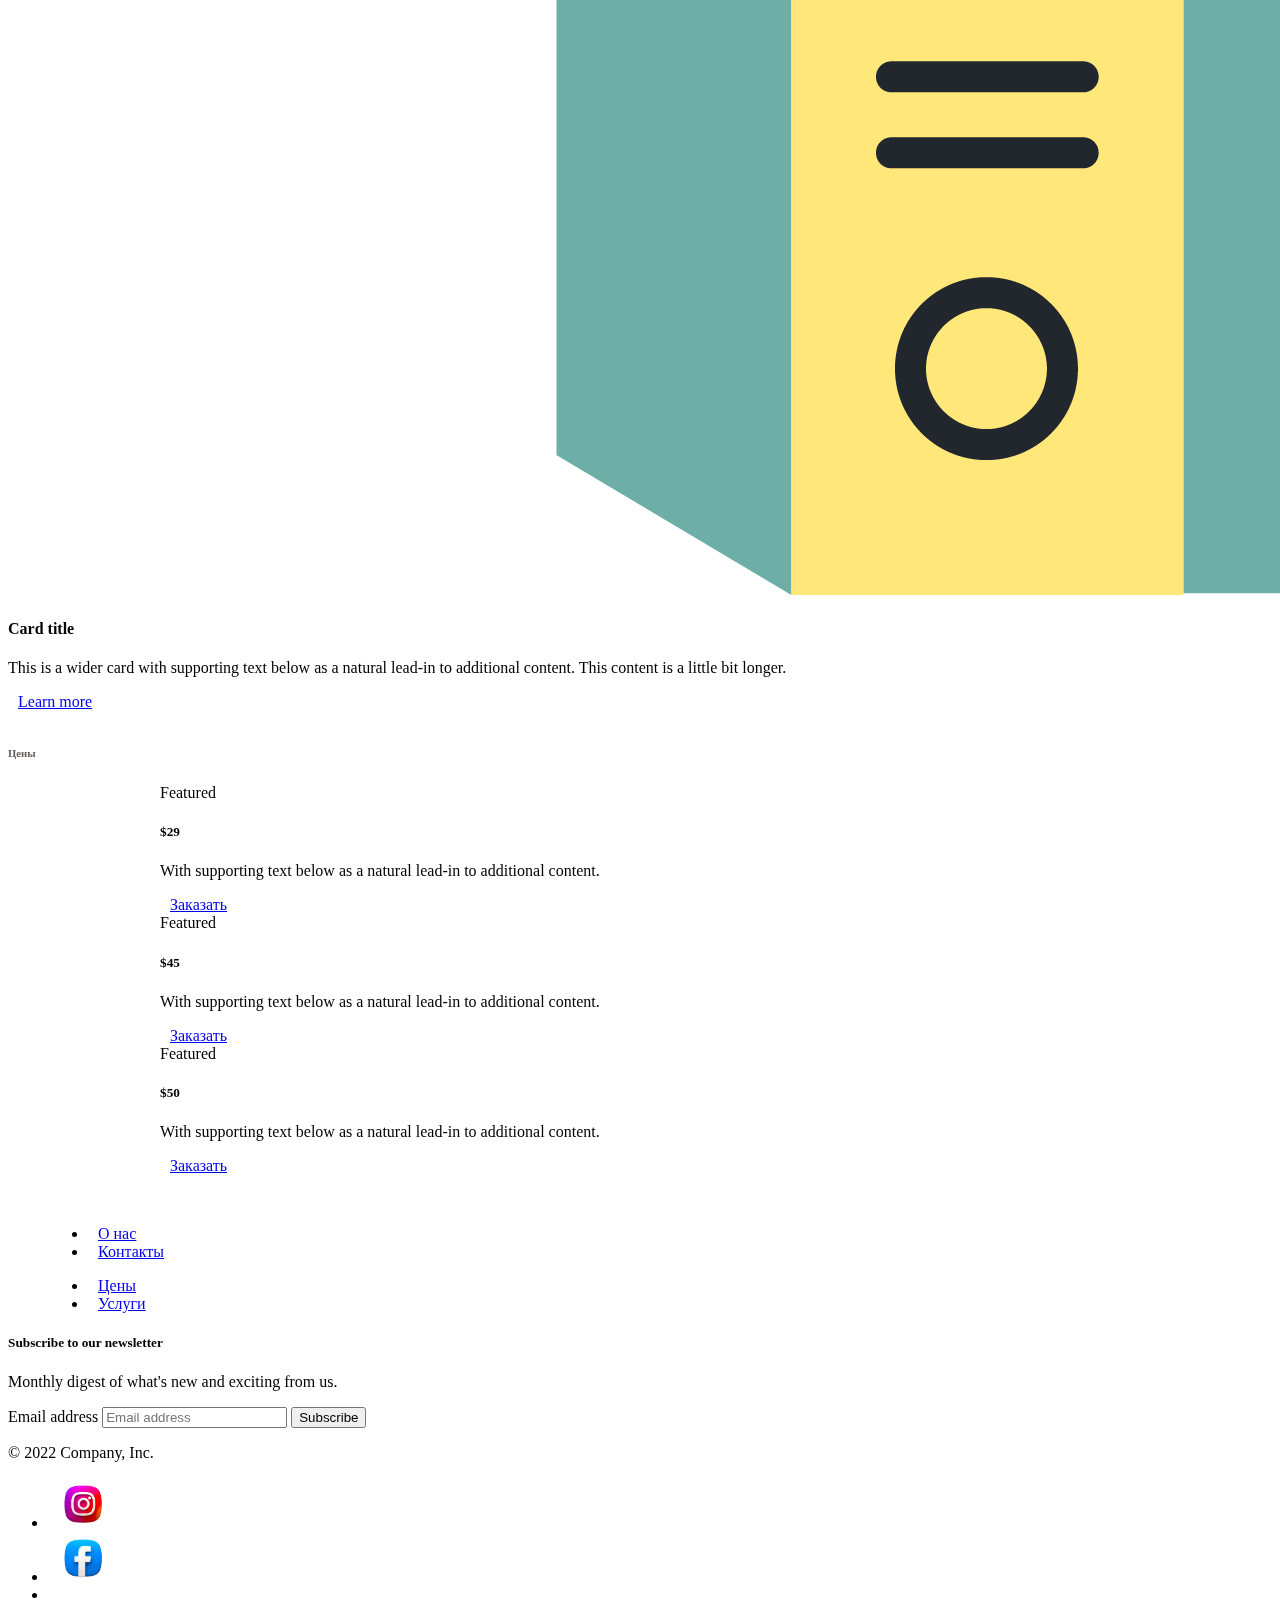
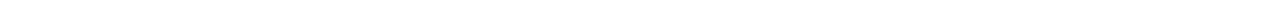
==== commit cd838def: "Доделан футер" ====
--- a/index.html
+++ b/index.html
@@ -246,29 +246,32 @@
  
  </main>
  
- <footer class="container py-5 ">
-  <div class="d-flex flex-column flex-sm-row justify-content-between py-4 my-4 border-top">
+ <footer class="container py-3 border-top ">
+  
+  
+  <div class="container">
+  <footer class="py-5">
+    <div class="row">
+      <div class="col-6 col-md-2 mb-3">
+        
+        <ul class="nav flex-column">
+          <li class="nav-item mb-2"><a href="#" class="nav-link p-0 text-muted">О нас</a></li>
+           <li class="nav-item mb-2"><a href="#" class="nav-link p-0 text-muted">Контакты</a></li>
+          
+      </div>
+
+      <div class="col-6 col-md-2 mb-3">
+        
+        <ul class="nav flex-column">
+          <li class="nav-item mb-2"><a href="#" class="nav-link p-0 text-muted">Цены</a></li>
+          <li class="nav-item mb-2"><a href="#" class="nav-link p-0 text-muted">Услуги</a></li>
+         
+        </ul>
+      </div>
+
       
-      <ul class="list-unstyled d-flex">
-        <li class="ms-3"><a class="link-dark" href="#"><svg class="bi" width="24" height="24"><use xlink:href="#twitter"/></svg></a></li>
-        <li class="ms-3"><a class="link-dark" href="#"><svg class="bi" width="24" height="24"><use xlink:href="#instagram"/></svg></a></li>
-        <li class="ms-3"><a class="link-dark" href="#"><svg class="bi" width="24" height="24"><use xlink:href="#facebook"/></svg></a></li>
-      </ul>
-    </div>
-  <div class="row">
-    
-     
-    <div class="col-6 col-md">
-      <p class="contacts">Контакты</p>
-     
-       <ul class="nav justify-content-center  pb-5 mb-3">
-        <a  href="https://www.instagram.com/"><i class="instagram"><img src="img-main/icons/Instagram.png" alt="" width="50"></i></a>
-        <a  href="https://uk-ua.facebook.com/"><i class="instagram"><img src="img-main/icons/Facebook.png" alt="" width="50"></i></a>
-        <a  href="https://www.whatsapp.com/?lang=ru"><i class="instagram"><img src="img-main/icons/Whatsapp.png" alt="" width="50"></i></a>
-        <li class="phone"><a class="link-secondary" href="#">+72652-568-897</a></li>
-      </ul>
-    </div>
-    <div class="col-md-5 offset-md-1 mb-3">
+
+      <div class="col-md-5 offset-md-1 mb-3 ">
         <form>
           <h5>Subscribe to our newsletter</h5>
           <p>Monthly digest of what's new and exciting from us.</p>
@@ -279,21 +282,44 @@
           </div>
         </form>
       </div>
+    </div>
+
+    <div class="d-flex flex-column flex-sm-row justify-content-between py-4 my-4 border-top">
+      <p>&copy; 2022 Company, Inc.</p>
+      <ul class="list-unstyled d-flex">
+        <li class="ms-3">
+          <a class="link-dark" href="#">
+          <img src="img-main/icons/Instagram.png" alt="" width="50">
+        </a>
+      </li>
+        <li class="ms-3">
+           <a class="link-dark" href="#">
+          <img src="img-main/icons/Facebook.png" alt="" width="50">
+        </a>
+        </li>
+        <li class="ms-3">
+           <a class="link-dark" href="#">
+          <img src="img-main/icons/Whatsapp.png" alt="" width="50">
+        </a>
+        </li>
+      </ul>
+    </div>
+  </footer>
+</div>
+ </footer>
+
+ 
+
+      
      
-    
+
   
-  </div>
-  <div class="py-3 my-4">
-    <ul class="nav justify-content-center border-bottom pb-3 mb-3">
-      <li class="nav-item"><a href="#" class="nav-link px-2 text-muted">О нас</a></li>
-      <li class="nav-item"><a href="#" class="nav-link px-2 text-muted">Наши услуги</a></li>
-      <li class="nav-item"><a href="#" class="nav-link px-2 text-muted">Цены</a></li>
-      <li class="nav-item"><a href="#" class="nav-link px-2 text-muted">Контакты</a></li>
-      
-    </ul>
-    <p class="text-center text-muted">&copy; 2022 Типография, Inc</p>
-  </div>
- </footer>
+
+
+
+
+
+
 
 
     <script src="../assets/dist/js/bootstrap.bundle.min.js"></script>
--- a/css/index.css
+++ b/css/index.css
@@ -81,8 +81,7 @@
 }
 .phone{
  font-size: 20px;
- margin-left: 30px;
- margin-top:10px;
+
 }
 .link-secondary{
   font-size: 20px;
@@ -95,7 +94,9 @@
 footer{
   margin-top: 50px;
 }
-
+.translate-middle{
+ 
+}
 @media (min-width: 768px) {
   .flex-md-equal > * {
     flex: 1;
@@ -103,7 +104,9 @@
   .bd-placeholder-img-lg {
     font-size: 3.5rem;
   }
-
+ i {
+  width:30px;
+ }
 
 
 
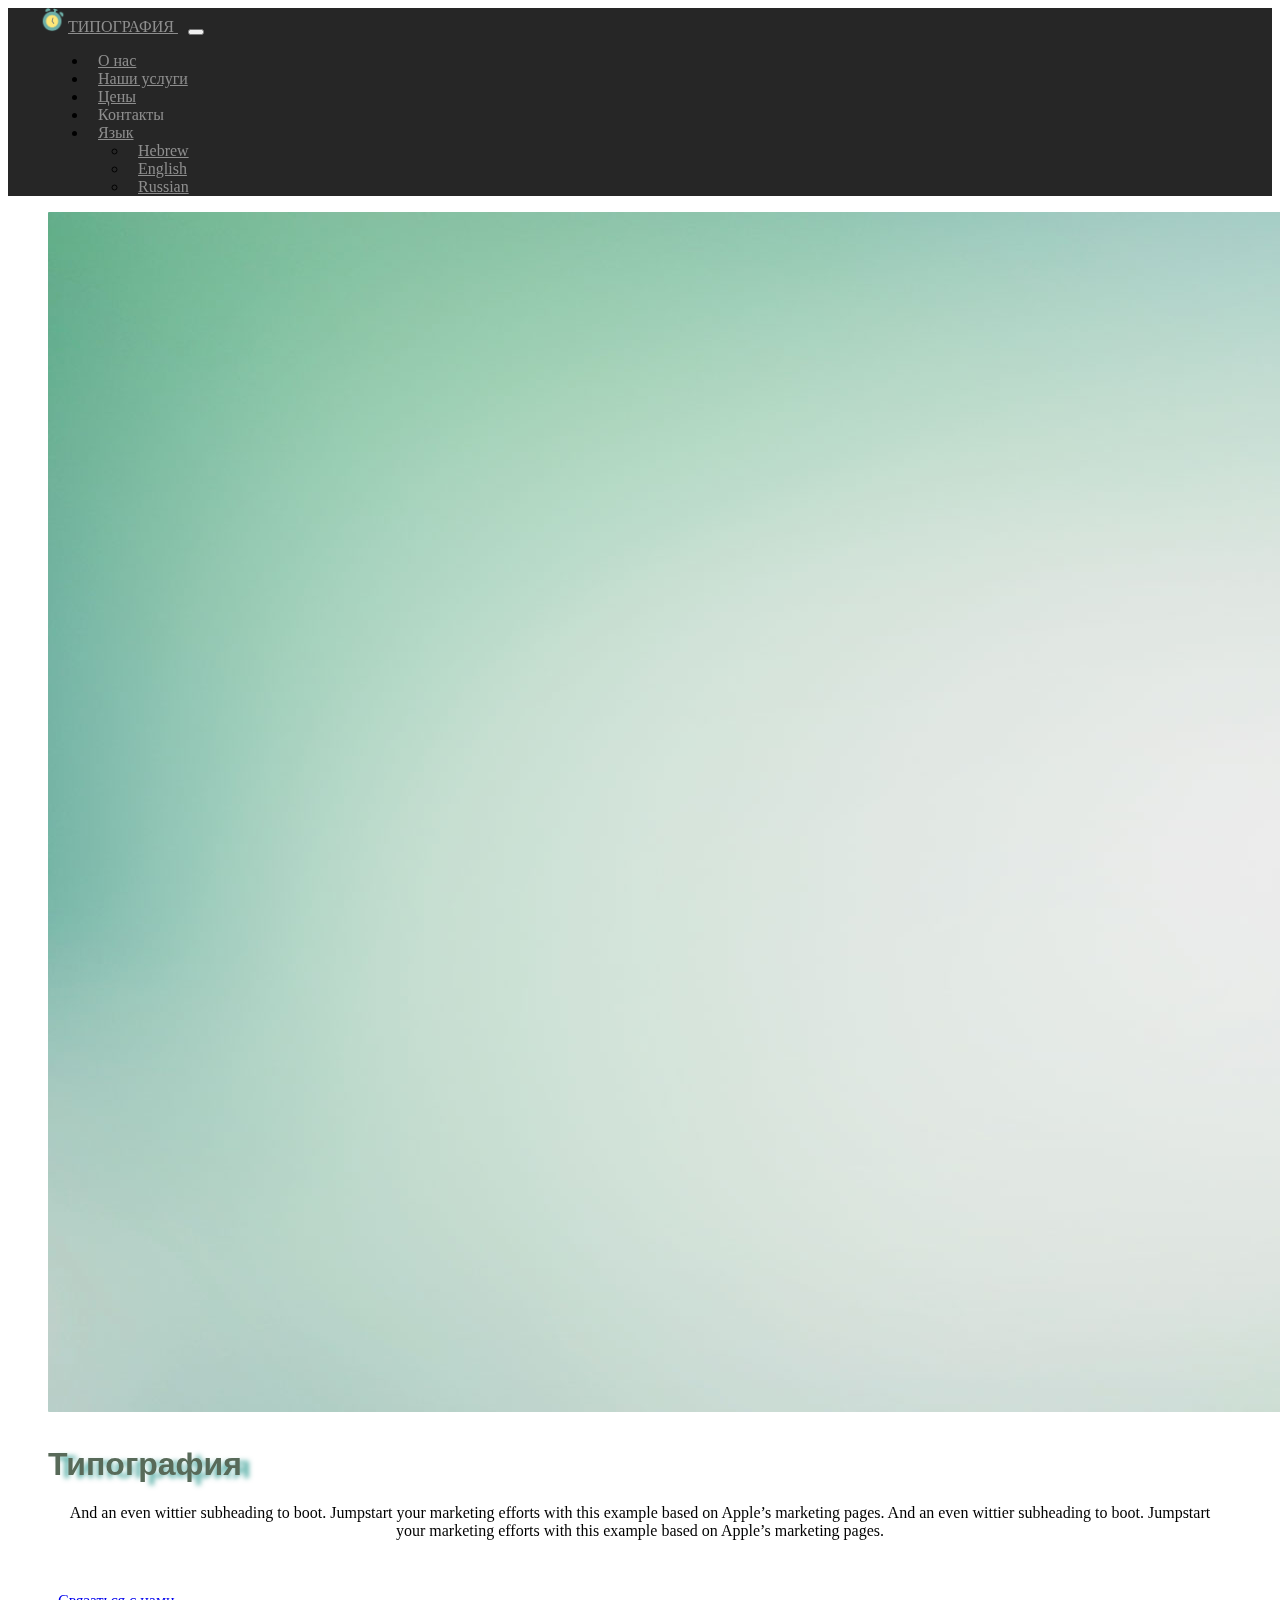
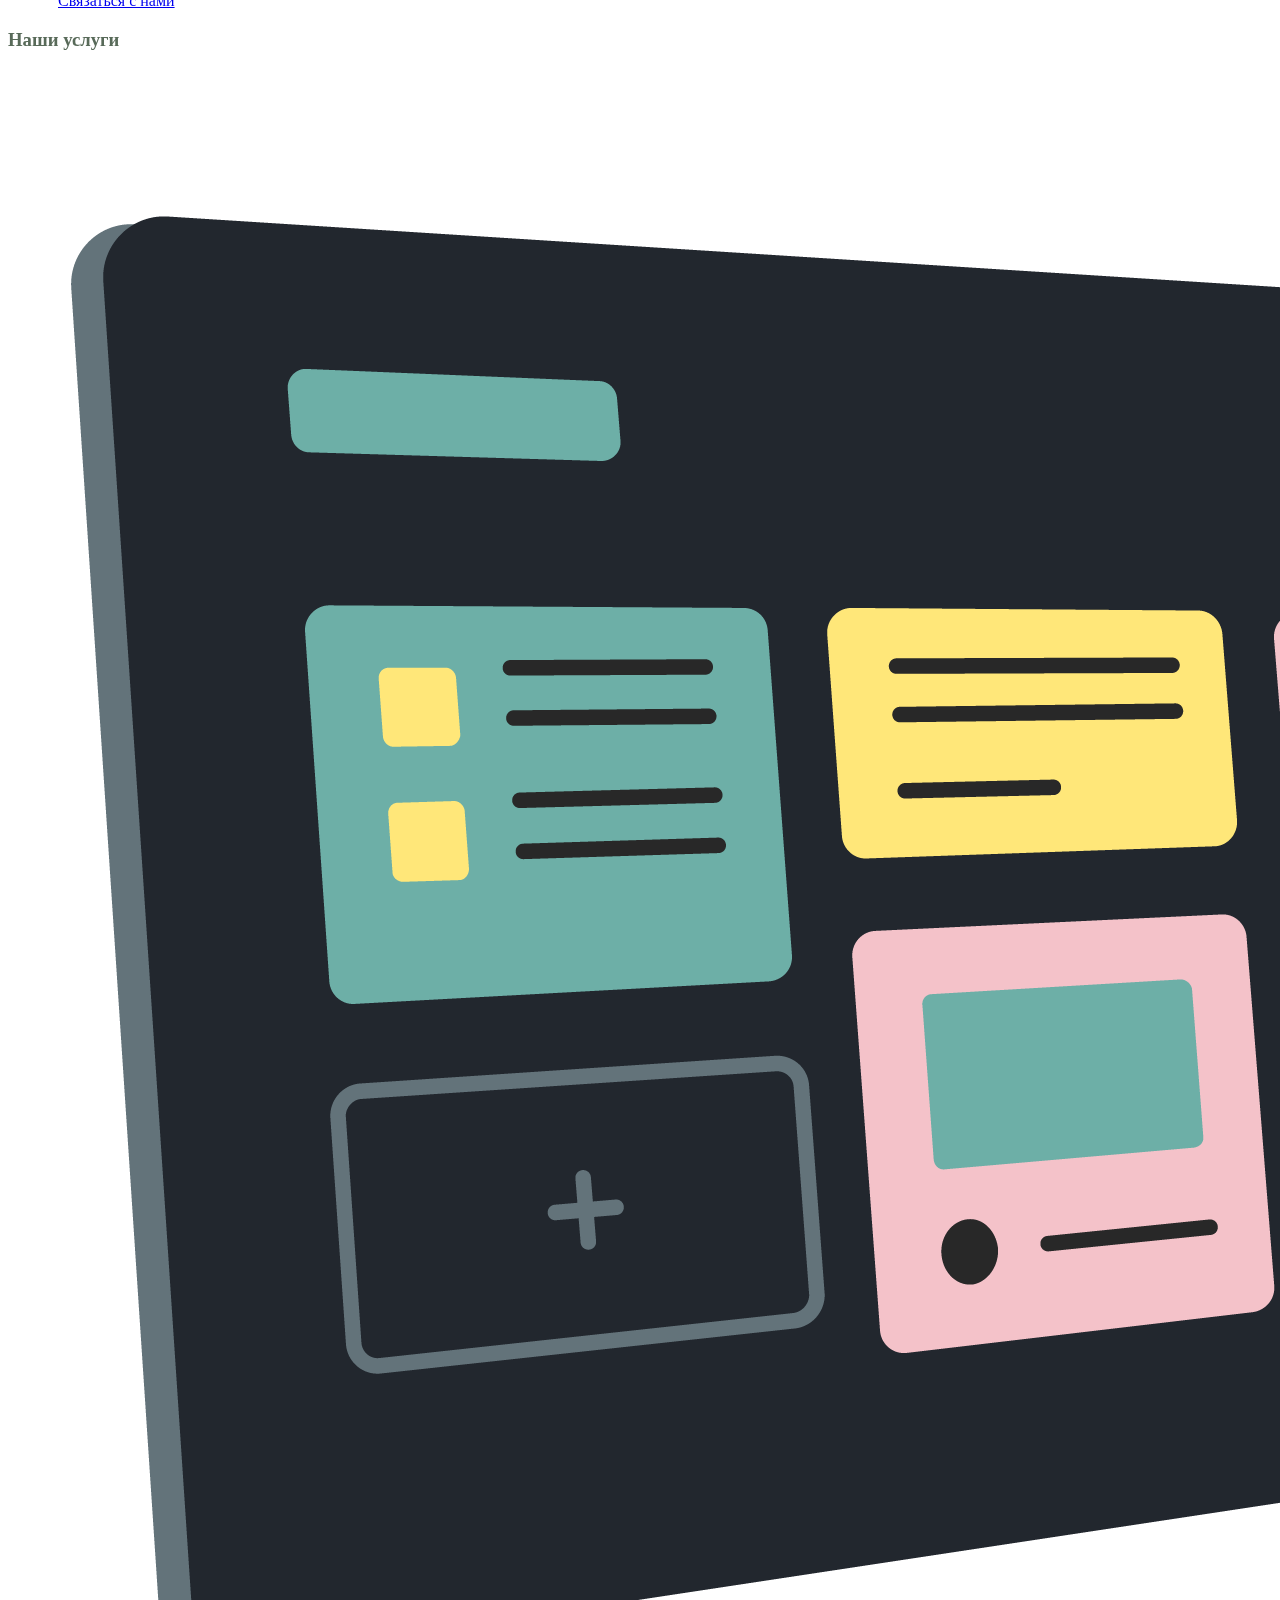
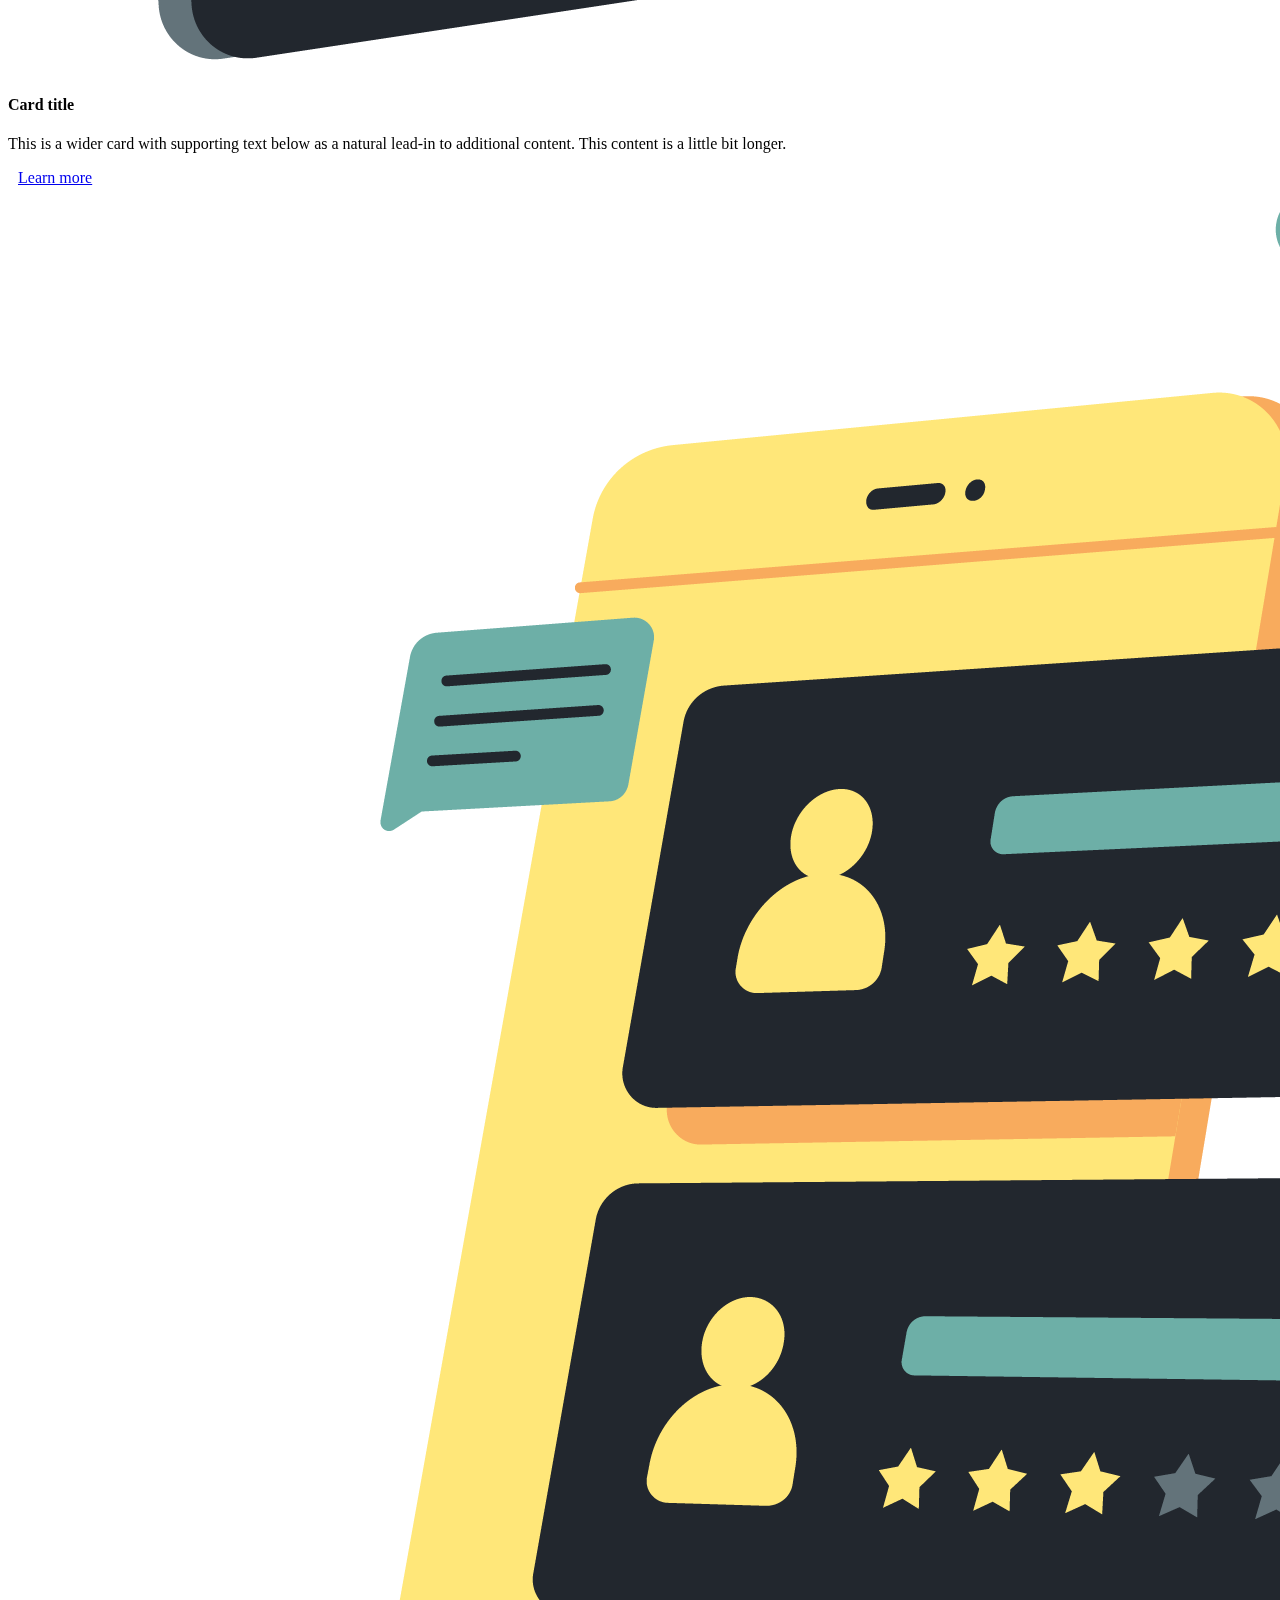
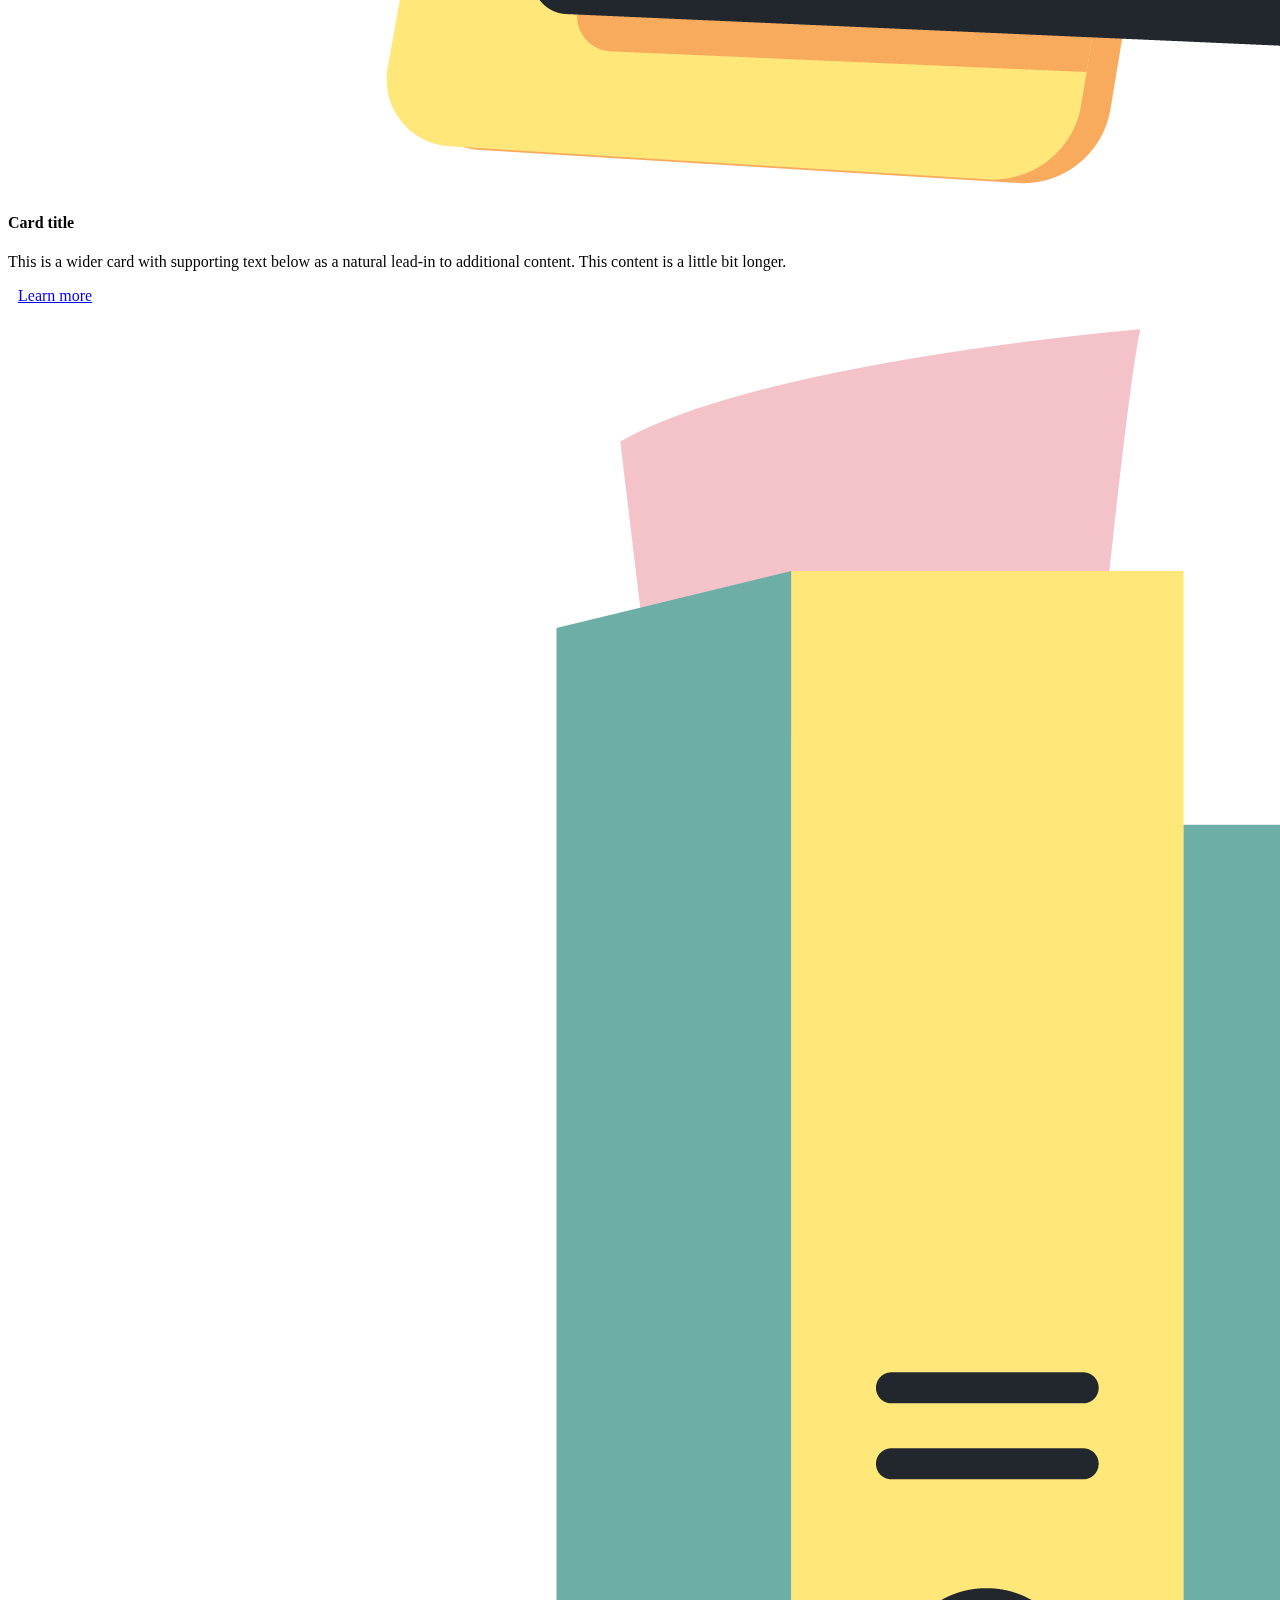
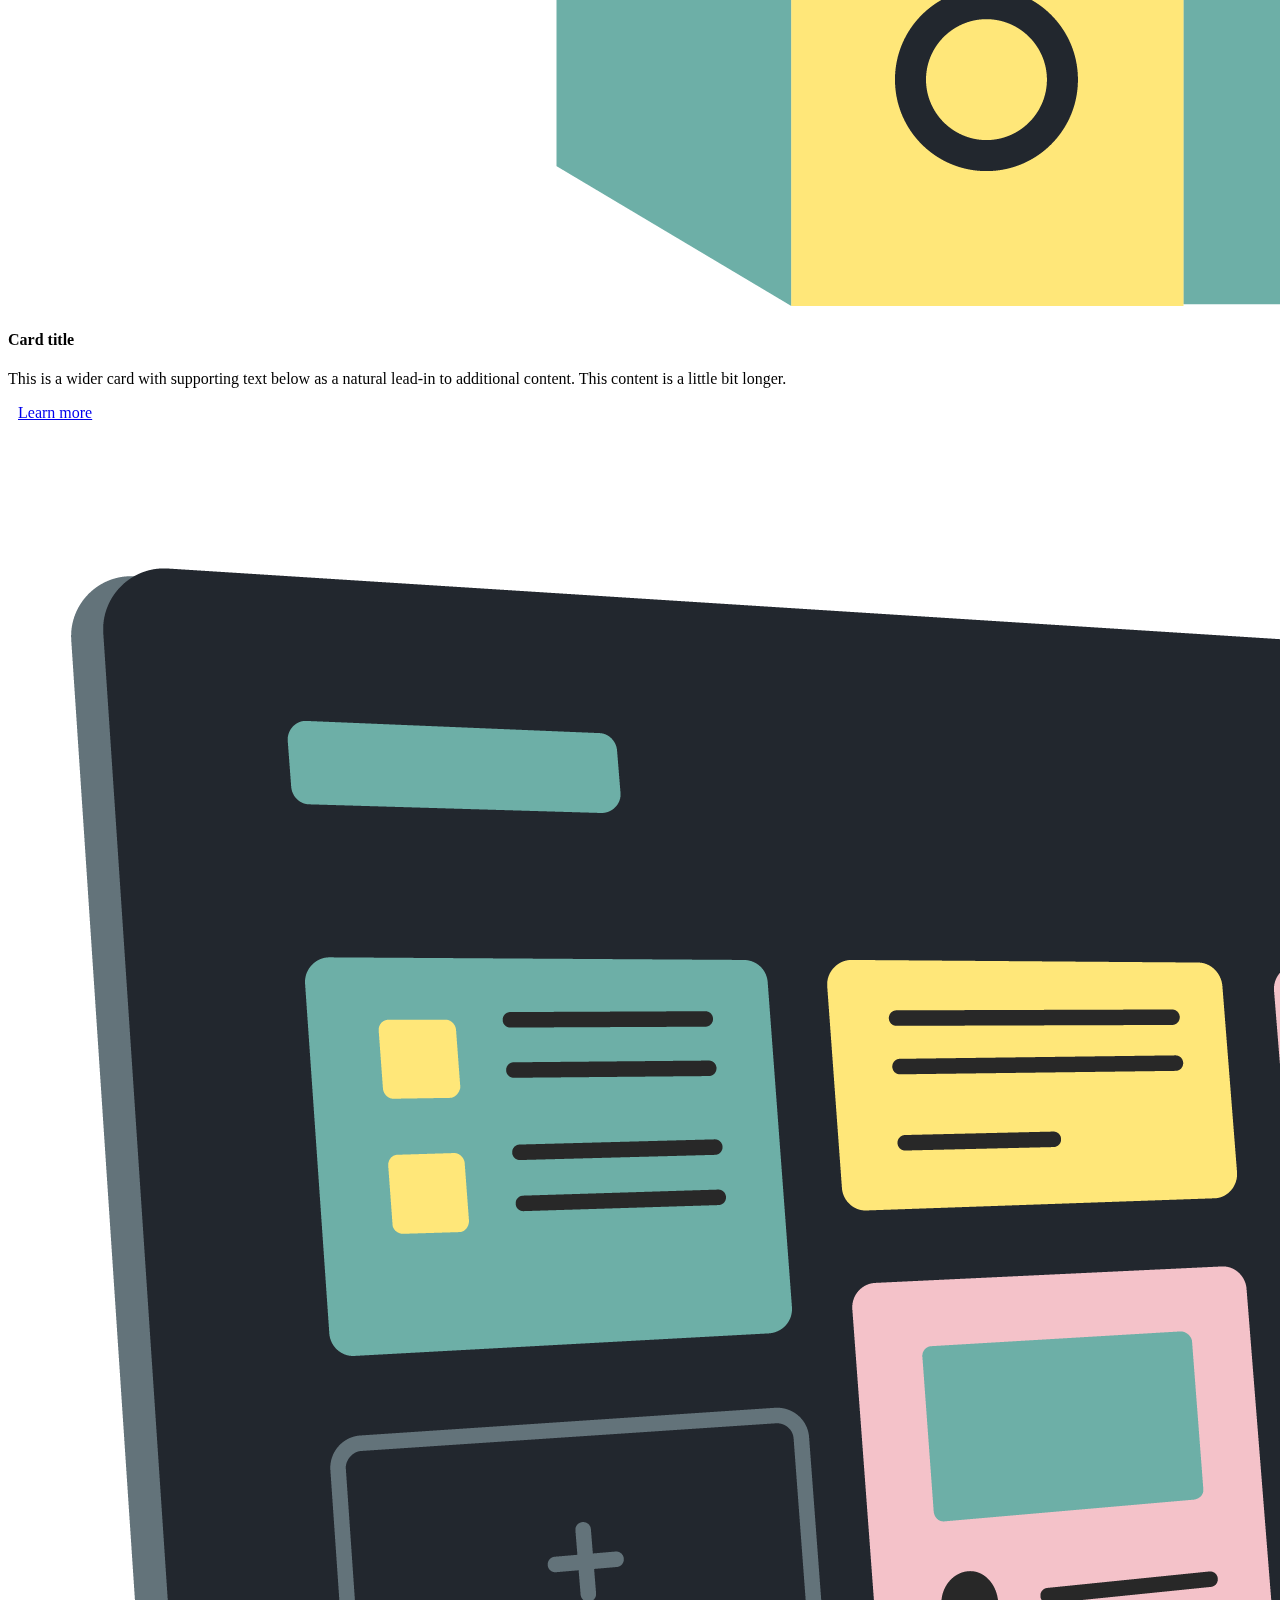
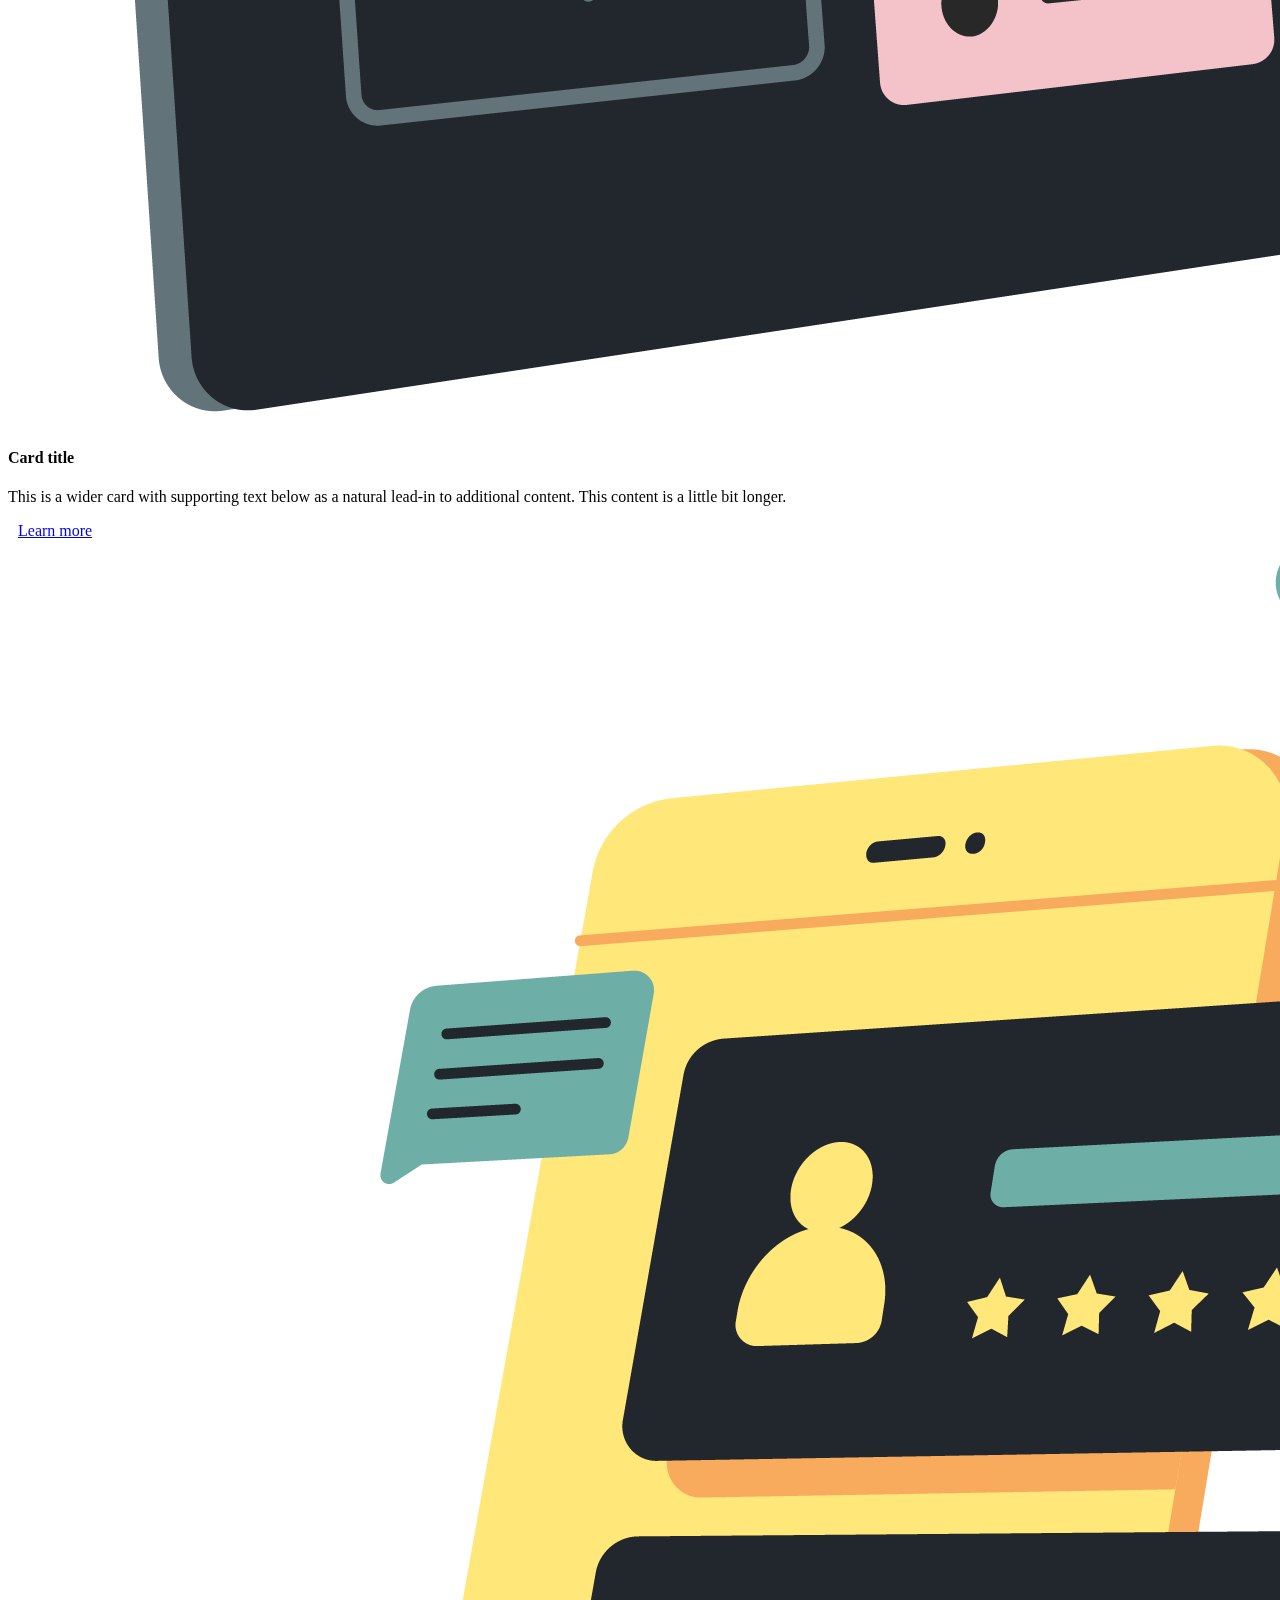
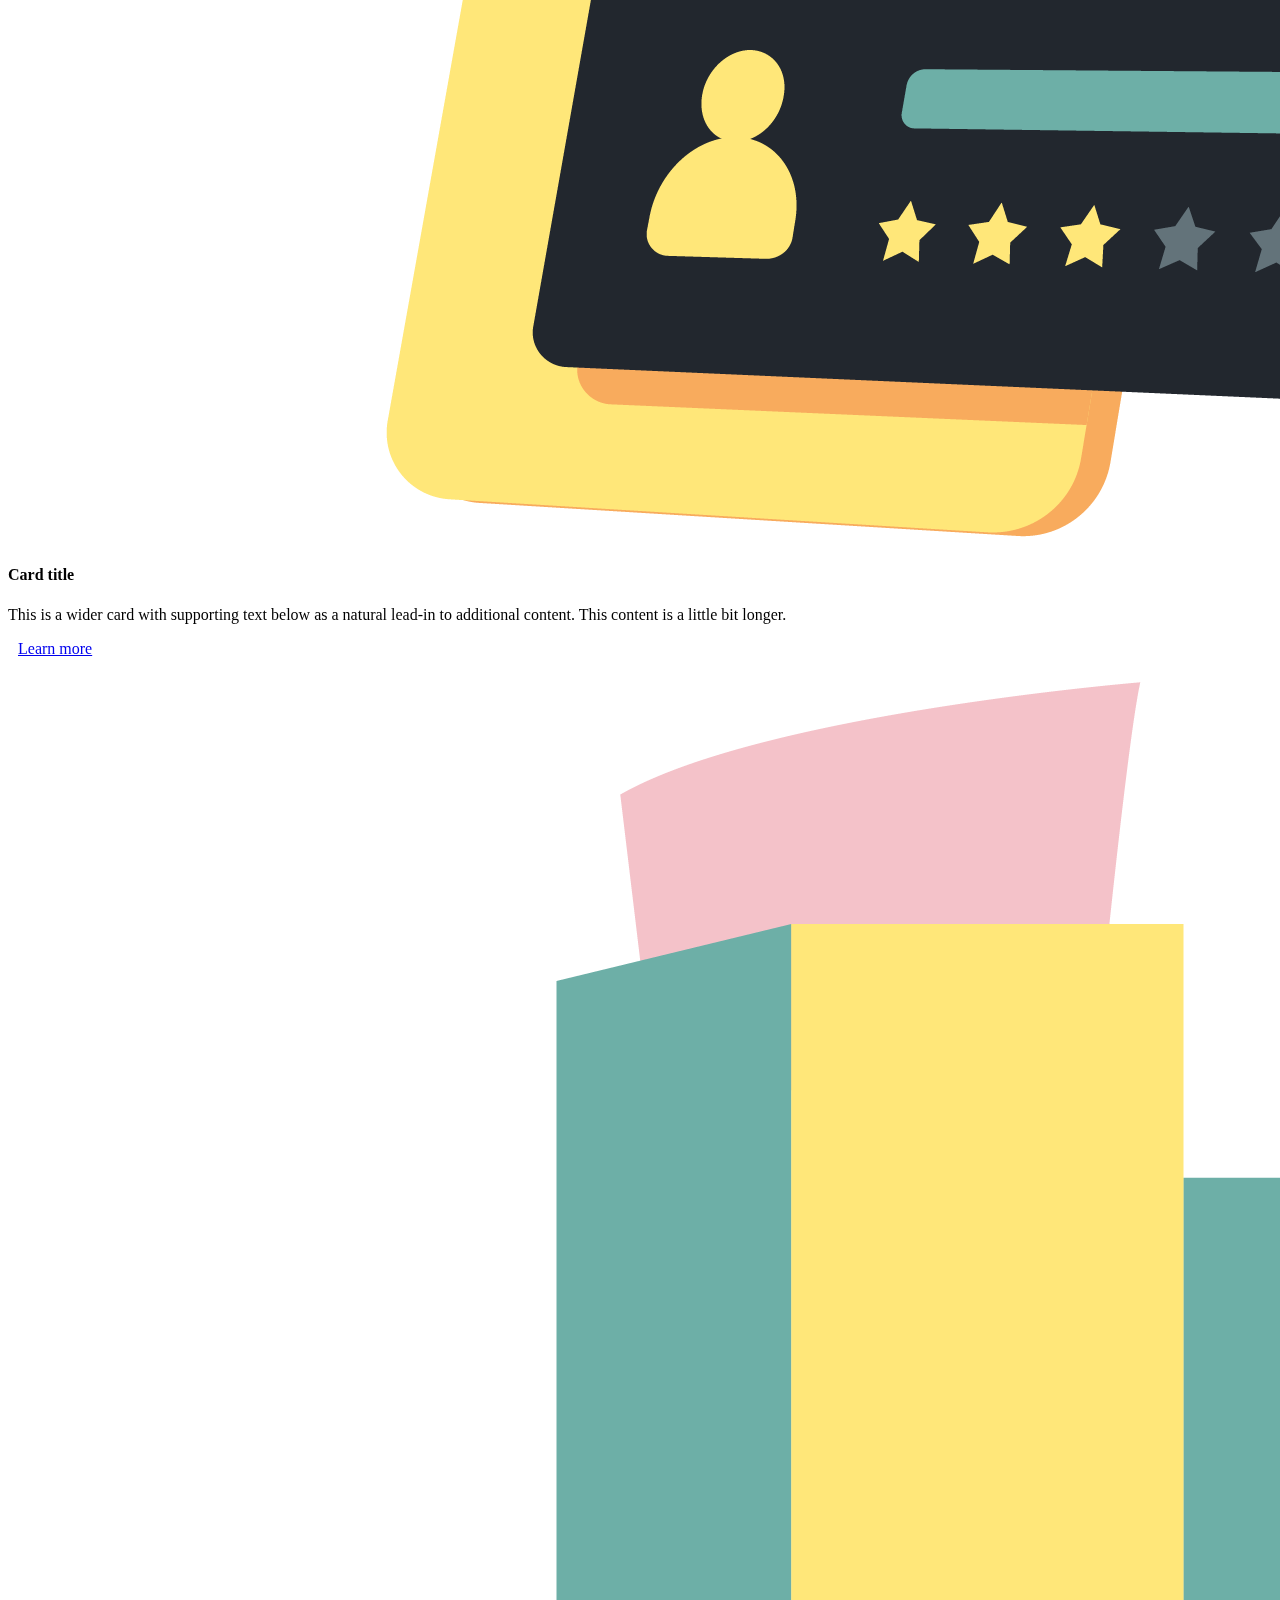
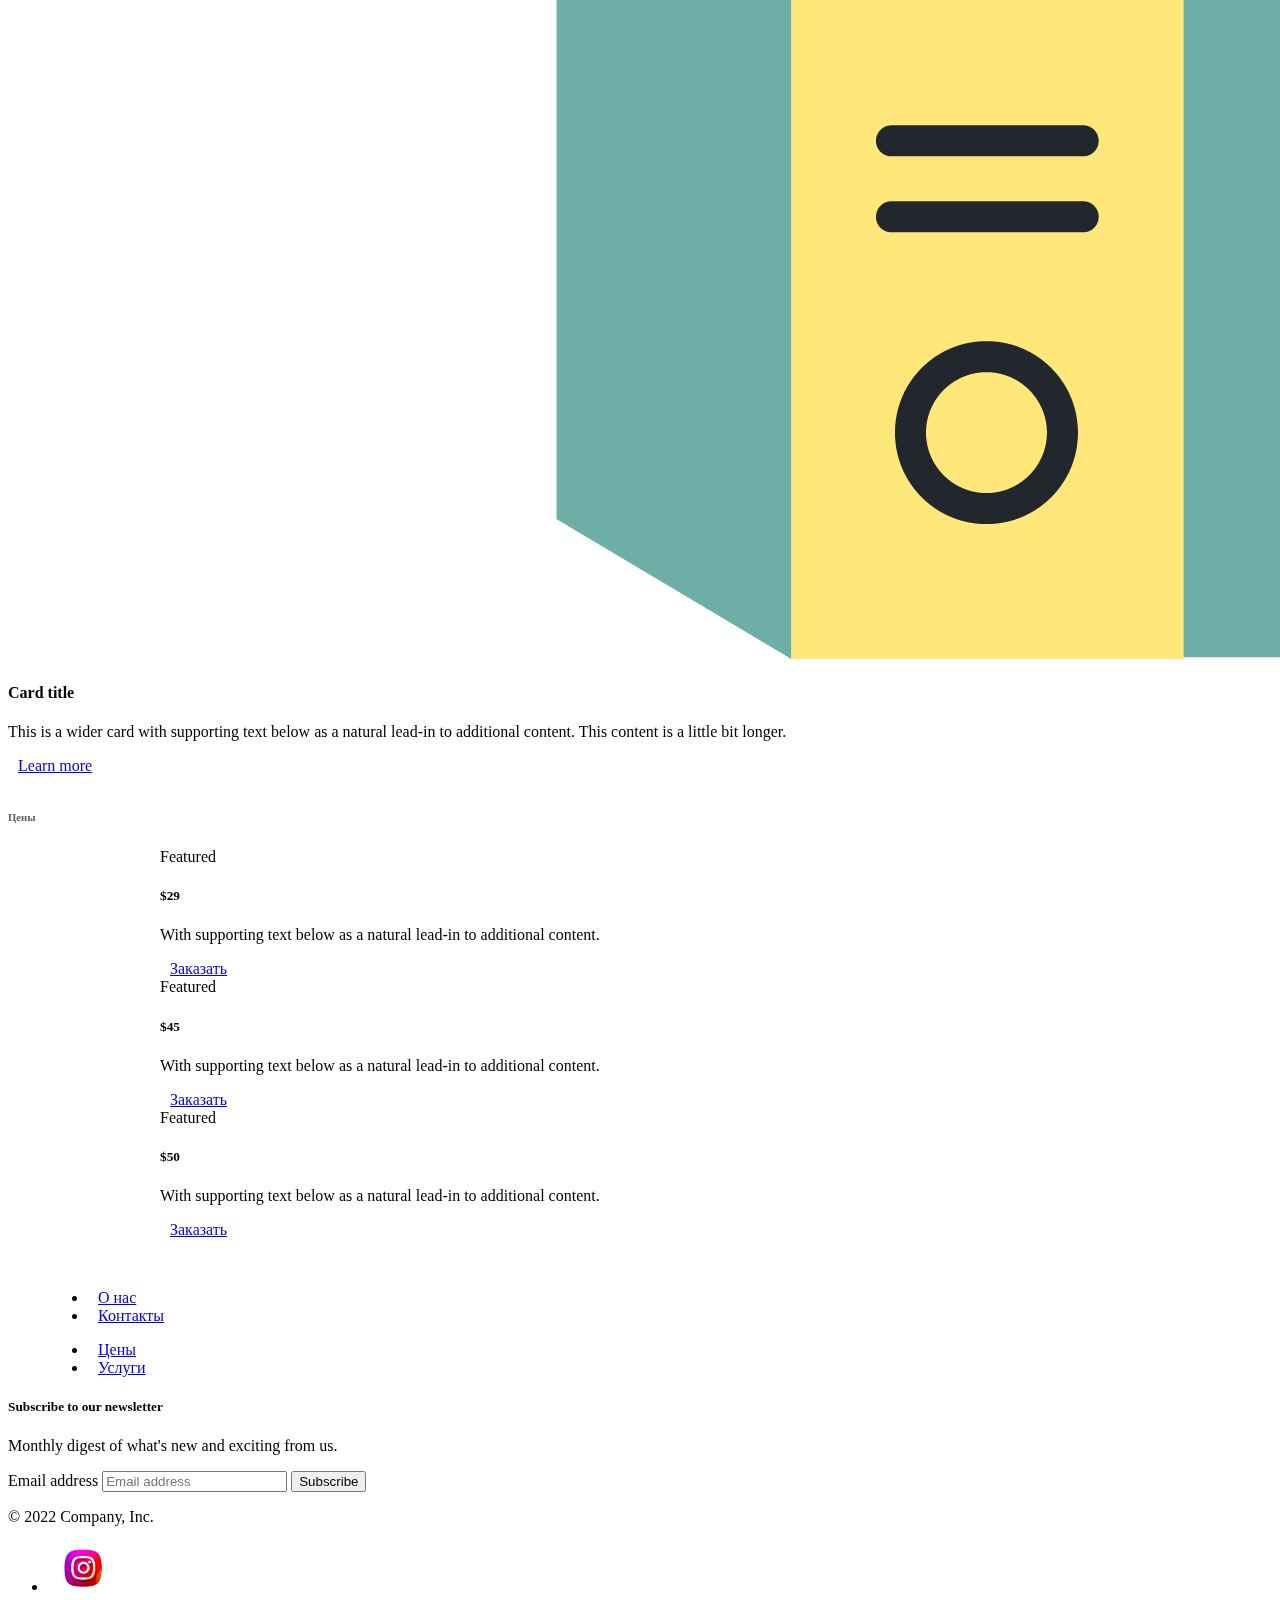
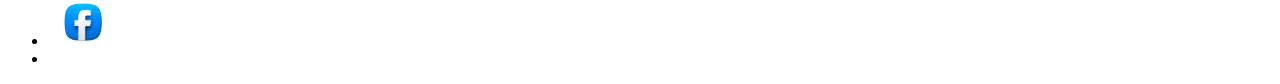
==== commit 7b2658c9: "Исправлено меню, меню работает на телефоне" ====
--- a/index.html
+++ b/index.html
@@ -19,48 +19,56 @@
      <link href="css/index.css" rel="stylesheet">
     
    <script src="https://kit.fontawesome.com/61f7a2836f.js" crossorigin="anonymous"></script>
+    <script
+      src="https://cdn.jsdelivr.net/npm/bootstrap@5.2.0/dist/js/bootstrap.bundle.min.js"
+      integrity="sha384-A3rJD856KowSb7dwlZdYEkO39Gagi7vIsF0jrRAoQmDKKtQBHUuLZ9AsSv4jD4Xa"
+      crossorigin="anonymous"
+    ></script>
 
 
   </head>
   <body>
+
+    
     
  <header class="site-header sticky-top ">
 
   <nav class="navbar navbar-expand-lg bg-light">
-  <div class="container-fluid">
-     <a class="navbar-brand" href="#">
-      <img src="illustration/project management/DrawKit Vector Illustration Project Manager (14).png" alt="Bootstrap" width="30" height="24">ТИПОГРАФИЯ
-    </a>
-    <button class="navbar-toggler" type="button" data-bs-toggle="collapse" data-bs-target="#navbarSupportedContent" aria-controls="navbarSupportedContent" aria-expanded="false" aria-label="Toggle navigation">
-      <span class="navbar-toggler-icon"></span>
-    </button>
-    <div class="collapse navbar-collapse" id="navbarSupportedContent">
-      <ul class="navbar-nav me-auto mb-2 mb-lg-0">
-        <li class="nav-item">
-          <a class="nav-link active" aria-current="page" href="#">О нас</a>
-        </li>
-        <li class="nav-item">
-          <a class="nav-link" href="#">Наши услуги</a>
-        </li>
-        <li class="nav-item">
-          <a class="nav-link" href="#">Цены</a>
-        </li>
-         <li class="nav-item">
-          <a class="nav-link">Контакты</a>
-        </li>
-         <li class=" language nav-item">
-          <a class="nav-link">
-            <a class="eng" href="#">ENG</a>|
-            <a class="heb" href="#">HEB</a>|
-            <a class="rus" href="#">RUS</a>
-        </li>
-     
-       
-      </ul>
-     
-    </div>
-  </div>
-</nav>
+    <div class="container-fluid">
+        <a class="navbar-brand" href="#">
+          <img src="illustration/project management/DrawKit Vector Illustration Project Manager (14).png" alt="Bootstrap" width="30" height="24">ТИПОГРАФИЯ
+        </a>
+        <button class="navbar-toggler" type="button" data-bs-toggle="collapse" data-bs-target="#navbarSupportedContent" aria-controls="navbarSupportedContent" aria-expanded="false" aria-label="Toggle navigation">
+          <span class="navbar-toggler-icon"></span>
+        </button>
+        <div class="collapse navbar-collapse" id="navbarSupportedContent">
+          <ul class="navbar-nav me-auto mb-2 mb-lg-0">
+              <li class="nav-item">
+                <a class="nav-link active" aria-current="page" href="#">О нас</a>
+              </li>
+              <li class="nav-item">
+                <a class="nav-link" href="#">Наши услуги</a>
+              </li>
+              <li class="nav-item">
+                <a class="nav-link" href="#">Цены</a>
+              </li>
+              <li class="nav-item">
+                <a class="nav-link">Контакты</a>
+              </li>
+               <li class="nav-item dropdown">
+                <a class="nav-link dropdown-toggle" href="#" role="button" data-bs-toggle="dropdown" aria-expanded="false">
+                  Язык
+                </a>
+                <ul class="dropdown-menu">
+                  <li><a class="dropdown-item" href="#">Hebrew</a></li>
+                  <li><a class="dropdown-item" href="#">English</a></li>
+                  <li><a class="dropdown-item" href="#">Russian</a></li>
+                </ul>
+             </li>
+          </ul>
+      </div>
+   </div>
+ </nav>
 
  </header>
 
@@ -305,24 +313,10 @@
       </ul>
     </div>
   </footer>
-</div>
+ </div>
  </footer>
 
- 
-
-      
-     
-
-  
-
-
-
-
-
-
-
-
-    <script src="../assets/dist/js/bootstrap.bundle.min.js"></script>
+ <script src="../assets/dist/js/bootstrap.bundle.min.js"></script>
 
       
   </body>
